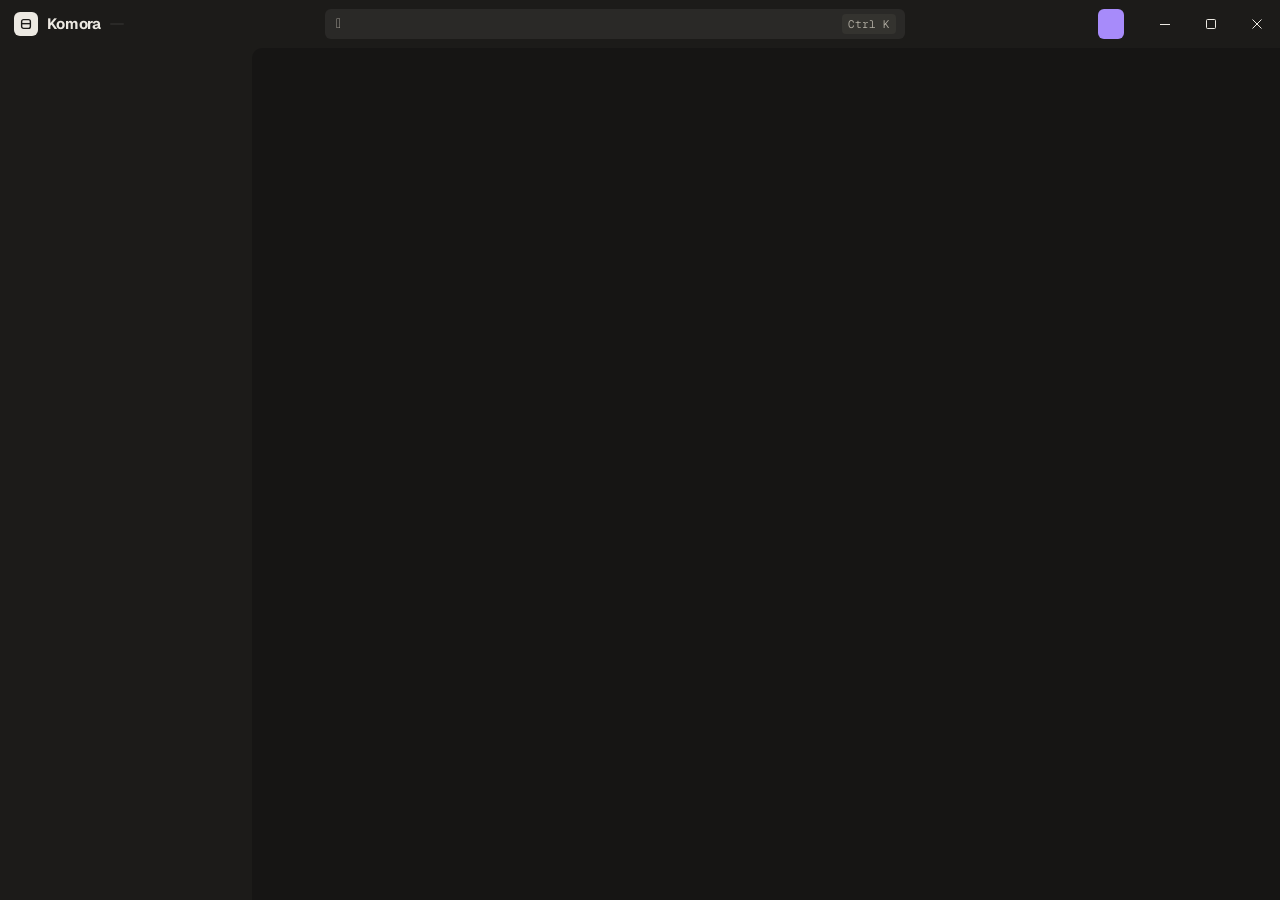
==== web/index.html @ 117b4a21 "Komora 1.0.0 Co-Authored-By: Claude Opus 5.5 <noreply@anthropic.com>" ====
<!doctype html>
<html lang="uk" data-theme="dark">
<head>
<meta charset="utf-8">
<meta name="viewport" content="width=device-width, initial-scale=1">
<title>Komora</title>
<link rel="stylesheet" href="app.css">
</head>
<body>
<div id="app">
  <header id="top">
    <button class="brand" id="home"><span class="mark"></span><b>Komora</b><span class="ver mono"></span></button>
    <div class="sbox" id="sbox">
      <label class="search"><i class="i prompt"></i><input id="q" spellcheck="false" autocomplete="off"><span class="kbd mono">Ctrl K</span></label>
      <div id="fly" class="fly" hidden></div>
    </div>
    <div class="hright">
      <button class="btn acc" id="addBtn"></button>
    </div>
    <div class="winbtns" id="winbtns"><button data-win="min" tabindex="-1"></button><button data-win="max" tabindex="-1"></button><button data-win="close" class="close" tabindex="-1"></button></div>
  </header>
  <div id="body">
    <nav id="nav"></nav>
    <main id="main"></main>
  </div>
</div>
<div id="toasts"></div>
<script src="i18n.js"></script>
<script src="app.js"></script>
</body>
</html>
---- web/app.css ----
/* Komora: warm grey surfaces with a violet accent (zinc «obsidian» as a choice), monospace technical data, semantic
   status badges (after the author's Stitch design); a light pair in the same spirit. The window is opaque. */

@font-face { font-family: "Geist"; font-weight: 100 900; font-display: block; src: url(fonts/geist-latin.woff2) format("woff2"); unicode-range: U+0000-00FF, U+0131, U+0152-0153, U+02BB-02BC, U+02C6, U+02DA, U+02DC, U+0304, U+0308, U+0329, U+2000-206F, U+20AC, U+2122, U+2191, U+2193, U+2212, U+2215, U+FEFF, U+FFFD; }
@font-face { font-family: "Geist"; font-weight: 100 900; font-display: block; src: url(fonts/geist-latin-ext.woff2) format("woff2"); unicode-range: U+0100-02BA, U+02BD-02C5, U+02C7-02CC, U+02CE-02D7, U+02DD-02FF, U+0304, U+0308, U+0329, U+1D00-1DBF, U+1E00-1E9F, U+1EF2-1EFF, U+2020, U+20A0-20AB, U+20AD-20C4, U+2113, U+2C60-2C7F, U+A720-A7FF; }
@font-face { font-family: "Geist"; font-weight: 100 900; font-display: block; src: url(fonts/geist-cyrillic.woff2) format("woff2"); unicode-range: U+0301, U+0400-045F, U+0490-0491, U+04B0-04B1, U+2116; }
@font-face { font-family: "Geist Mono"; font-weight: 100 900; font-display: block; src: url(fonts/geistmono-latin.woff2) format("woff2"); unicode-range: U+0000-00FF, U+0131, U+0152-0153, U+02BB-02BC, U+02C6, U+02DA, U+02DC, U+0304, U+0308, U+0329, U+2000-206F, U+20AC, U+2122, U+2191, U+2193, U+2212, U+2215, U+FEFF, U+FFFD; }
@font-face { font-family: "Geist Mono"; font-weight: 100 900; font-display: block; src: url(fonts/geistmono-latin-ext.woff2) format("woff2"); unicode-range: U+0100-02BA, U+02BD-02C5, U+02C7-02CC, U+02CE-02D7, U+02DD-02FF, U+0304, U+0308, U+0329, U+1D00-1DBF, U+1E00-1E9F, U+1EF2-1EFF, U+2020, U+20A0-20AB, U+20AD-20C4, U+2113, U+2C60-2C7F, U+A720-A7FF; }
@font-face { font-family: "Geist Mono"; font-weight: 100 900; font-display: block; src: url(fonts/geistmono-cyrillic.woff2) format("woff2"); unicode-range: U+0301, U+0400-045F, U+0490-0491, U+04B0-04B1, U+2116; }

:root {
  --base: #1c1b19; --layer: #161514; --card: #201f1d; --btn: #2a2927; --btn-h: #34332f; --field: #191817;
  --stroke: #34332f; --stroke2: #46443f; --div: #2a2927; --fly: #262523;
  --fg: #ece9e2; --mu: #a9a59b; --mu2: #7f7b72;
  --ok: #34d399; --ok-bg: rgb(52 211 153 / .12); --ok-line: rgb(52 211 153 / .35);
  --warn: #fbbf24; --warn-bg: rgb(251 191 36 / .1); --warn-line: rgb(251 191 36 / .35);
  --err: #ef4444; --err-bg: rgb(239 68 68 / .1); --err-line: rgb(239 68 68 / .4);
  --term: #121110; --term-line: #2a2927; --term-fg: #e6e2da; --term-mu: #7f7b72; --bar: #121110;
  --hover: rgb(236 233 226 / .05); --press: rgb(236 233 226 / .08);
  --acc: #a78bfa; --acc-text: #a78bfa; --on-acc: #1e1033; --acc-soft: rgb(167 139 250 / .14); --acc-fill: #7c3aed; --on-fill: #ffffff;
  --shadow: 0 16px 32px rgb(0 0 0 / .6);
  --sans: "Geist", "Segoe UI Variable Text", "Segoe UI", system-ui, sans-serif;
  --mono: "Geist Mono", "Cascadia Mono", Consolas, monospace;
  color-scheme: dark;
}
:root[data-theme="light"] {
  --base: #ebe7de; --layer: #f5f2eb; --card: #fbf9f4; --btn: #ebe7de; --btn-h: #e1dcd1; --field: #fffdf8;
  --stroke: #dcd6ca; --stroke2: #c8c1b3; --div: #e3ded3; --fly: #fffdf8;
  --fg: #23211d; --mu: #66625a; --mu2: #9a958b;
  --ok: #059669; --ok-bg: rgb(5 150 105 / .1); --ok-line: rgb(5 150 105 / .35);
  --warn: #b45309; --warn-bg: rgb(217 119 6 / .1); --warn-line: rgb(217 119 6 / .35);
  --err: #dc2626; --err-bg: rgb(220 38 38 / .08); --err-line: rgb(220 38 38 / .35);
  --term: #23211d; --term-line: #34332f; --term-fg: #ece9e2; --term-mu: #a9a59b; --bar: #ebe7de;
  --hover: rgb(35 33 29 / .045); --press: rgb(35 33 29 / .08);
  --acc: #7c3aed; --acc-text: #6d28d9; --on-acc: #ffffff; --acc-soft: rgb(124 58 237 / .1); --acc-fill: #7c3aed; --on-fill: #ffffff;
  --shadow: 0 12px 28px rgb(9 9 11 / .14);
  color-scheme: light;
}

* { box-sizing: border-box; }
html, body { margin: 0; height: 100%; }
body {
  background: var(--base); color: var(--fg); overflow: hidden;
  font: 13.5px/20px var(--sans);
  -webkit-font-smoothing: antialiased; user-select: none;
}
input, textarea, select, button { font: inherit; color: inherit; }
button { background: none; border: 0; padding: 0; cursor: pointer; }
a { color: inherit; text-decoration: none; }
.mono { font-family: var(--mono); }
.i { font-family: "Segoe Fluent Icons", "Segoe MDL2 Assets"; font-style: normal; font-size: 16px; line-height: 1; display: inline-block; vertical-align: -3px; }
.m { color: var(--mu); font-size: 12px; line-height: 16px; }
.grow { flex: 1; }
.hide { display: none !important; }
.okc { color: var(--ok); } .warnc { color: var(--warn); } .errc { color: var(--err); }
::-webkit-scrollbar { width: 12px; height: 12px; }
::-webkit-scrollbar-thumb { background: var(--stroke); border-radius: 8px; border: 4px solid transparent; background-clip: padding-box; }
::-webkit-scrollbar-thumb:hover { background-color: var(--mu2); }
::-webkit-scrollbar-track { background: transparent; }
:focus-visible { outline: 2px solid var(--acc); outline-offset: 1px; }

/* ---------------------------------------------------------------- frame */

#app { display: grid; grid-template-rows: 48px minmax(0, 1fr); grid-template-columns: minmax(0, 1fr); height: 100%; }
#top { display: flex; align-items: center; gap: 12px; padding: 0 12px 0 10px; position: relative; z-index: 15; border-bottom: 1px solid var(--stroke); }
.brand { display: inline-flex; align-items: center; gap: 9px; height: 32px; padding: 0 8px 0 4px; border-radius: 6px; flex: none; }
.brand:hover { background: var(--hover); }
.brand b { font-size: 15px; letter-spacing: -.01em; }
.brand .ver { font-size: 11px; color: var(--acc-text); background: var(--acc-soft); border: 1px solid var(--stroke); padding: 0 6px; border-radius: 4px; line-height: 18px; }
.mark { width: 24px; height: 24px; border-radius: 6px; background: var(--fg); color: var(--base); display: grid; place-items: center; flex: none; }
.mark svg { width: 14px; height: 14px; }
.sbox { flex: 1 1 auto; max-width: 580px; margin: 0 auto; position: relative; min-width: 200px; }
.search { display: flex; align-items: center; gap: 8px; height: 30px; padding: 0 8px 0 10px; background: var(--field); border: 1px solid var(--stroke); border-radius: 6px; cursor: text; }
.search:hover { border-color: var(--stroke2); }
.search:focus-within { border-color: var(--acc); box-shadow: 0 0 0 3px var(--acc-soft); }
.search .prompt { color: var(--mu); font-size: 14px; vertical-align: 0; }
.search .mono.prompt { font-size: 13px; }
.search:focus-within .prompt { color: var(--acc); }
.search input { flex: 1; min-width: 0; border: 0; background: transparent; outline: none; user-select: text; }
.search input::placeholder { color: var(--mu); }
.kbd { font: 11px var(--mono); color: var(--mu); white-space: nowrap; border: 1px solid var(--stroke); border-radius: 4px; padding: 0 5px; line-height: 18px; background: var(--card); }
.hright { display: flex; gap: 8px; align-items: center; flex: none; }
.pill2 { display: inline-flex; align-items: center; gap: 7px; height: 28px; padding: 0 10px; border-radius: 6px; border: 1px solid var(--stroke); background: var(--card); font-size: 12px; font-weight: 600; white-space: nowrap; }
.pill2:hover { border-color: var(--stroke2); }
.pill2 .mono { font-weight: 400; color: var(--mu); font-size: 11px; }
.dot { display: inline-block; width: 8px; height: 8px; border-radius: 50%; background: var(--mu2); flex: none; }
.dot.ok { background: var(--ok); } .dot.warn { background: var(--warn); } .dot.err { background: var(--err); } .dot.acc { background: var(--acc); }
#body { display: flex; min-height: 0; }
nav#nav { flex: 0 0 252px; padding: 10px 8px 10px; display: flex; flex-direction: column; gap: 1px; overflow-y: auto; min-height: 0; border-right: 1px solid var(--stroke); }
main#main { flex: 1; min-width: 0; overflow-y: auto; background: var(--layer); padding: 16px 20px 28px; position: relative; }
.page { max-width: 1220px; }
.page.narrow { max-width: 1040px; }
.page.wide { max-width: none; }

/* status line */
#status { display: flex; align-items: stretch; font: 11.5px var(--mono); border-top: 1px solid var(--stroke); background: var(--bar); color: var(--mu); overflow: hidden; white-space: nowrap; }
#status span { padding: 0 12px; display: flex; align-items: center; gap: 6px; border-right: 1px solid var(--stroke); }
#status .i { font-size: 12px; vertical-align: 0; }
#status .dot { width: 7px; height: 7px; }
#status .sp { flex: 1; border: 0; padding: 0; }
#status .rt { border-right: 0; border-left: 1px solid var(--stroke); max-width: 360px; overflow: hidden; text-overflow: ellipsis; }
#status .ok { color: var(--ok); } #status .warn { color: var(--warn); } #status .err { color: var(--err); }
#status .click { cursor: pointer; } #status .click:hover { color: var(--fg); }

/* ---------------------------------------------------------------- navigation */

.ws { margin: 0 2px 6px; padding: 8px 10px 9px; border: 1px solid var(--stroke); border-radius: 6px; background: var(--card); cursor: pointer; }
.ws:hover { border-color: var(--stroke2); }
.ws .wh { display: flex; justify-content: space-between; font: 600 10.5px var(--mono); letter-spacing: .04em; color: var(--mu); }
.ws .wh .ok { color: var(--ok); } .ws .wh .err { color: var(--err); }
.ws .wl { display: flex; align-items: center; gap: 7px; margin-top: 5px; font-size: 12px; color: var(--fg); overflow: hidden; }
.ws .wl span { overflow: hidden; text-overflow: ellipsis; white-space: nowrap; }
.ws .wl .i { font-size: 14px; color: var(--mu); }
.nh { display: flex; align-items: center; gap: 6px; padding: 14px 8px 5px 10px; font: 600 10.5px var(--mono); letter-spacing: .05em; color: var(--mu); cursor: pointer; border-radius: 4px; }
.nh:hover { color: var(--fg); }
.nh.static { cursor: default; } .nh.static:hover { color: var(--mu); }
.nh .t { flex: 1; }
.nh .chev { font-size: 9px; transition: transform .15s; }
.nh.fold .chev { transform: rotate(-90deg); }
.nh button { width: 20px; height: 20px; border-radius: 4px; color: var(--mu); display: grid; place-items: center; }
.nh button .i { font-size: 12px; vertical-align: 0; }
.nh button:hover { background: var(--hover); color: var(--fg); }
.n { position: relative; display: flex; align-items: center; gap: 11px; min-height: 32px; padding: 0 10px; border-radius: 6px; color: var(--fg); cursor: pointer; }
.n:hover { background: var(--hover); }
.n:active { background: var(--press); }
.n.on { background: var(--btn); font-weight: 600; }
.n.on::before { content: ""; position: absolute; left: -8px; top: 7px; width: 3px; height: 18px; border-radius: 0 2px 2px 0; background: var(--acc); }
.n .i { color: var(--mu); font-size: 15px; }
.n.on .i { color: var(--acc-text); }
.n .nm { flex: 1; overflow: hidden; text-overflow: ellipsis; white-space: nowrap; }
.n .cnt { font-size: 11px; color: var(--mu); font-weight: 400; }
.n .cnt .i { font-size: 12px; }
.n .badge { font-size: 11px; font-weight: 600; min-width: 20px; height: 18px; padding: 0 6px; border-radius: 4px; background: var(--acc-soft); color: var(--acc-text); border: 1px solid var(--stroke); display: grid; place-items: center; }
.n .badge.warn { background: var(--warn-bg); color: var(--warn); border-color: var(--warn-line); }
.n .dot { width: 9px; height: 9px; border-radius: 3px; margin: 0 3px; }
.n.drop { outline: 2px solid var(--acc); outline-offset: -2px; }
.tags { display: flex; flex-wrap: wrap; gap: 4px; padding: 2px 6px 4px; }
.navfoot { margin-top: auto; padding-top: 12px; display: flex; flex-direction: column; gap: 4px; }
.verify { display: flex; align-items: center; gap: 8px; padding: 7px 10px; border: 1px solid var(--stroke); border-radius: 6px; background: var(--card); font-size: 11.5px; cursor: pointer; }
.verify .i { font-size: 14px; color: var(--ok); vertical-align: 0; }
.verify .mono { flex: 1; overflow: hidden; text-overflow: ellipsis; white-space: nowrap; }
.verify:hover { border-color: var(--stroke2); }
.support { width: 100%; }
.support .i { color: var(--err); }

/* ---------------------------------------------------------------- controls */

.btn { display: inline-flex; align-items: center; justify-content: center; gap: 7px; height: 30px; padding: 0 12px; border-radius: 6px; background: var(--btn); border: 1px solid var(--stroke); color: var(--fg); white-space: nowrap; font-weight: 500; transition: background .08s, border-color .08s; }
.btn:hover { background: var(--btn-h); border-color: var(--stroke2); }
.btn:active { background: var(--btn); color: var(--mu); }
.btn:disabled { opacity: .5; cursor: default; }
.btn.acc { background: var(--acc); color: var(--on-acc); border-color: transparent; font-weight: 600; }
.btn.acc:hover { filter: brightness(1.06); }
.btn.acc:active { filter: brightness(.94); color: var(--on-acc); }
.btn.sm { height: 26px; padding: 0 9px; font-size: 12.5px; }
.btn.ico { width: 30px; padding: 0; }
.btn.sm.ico { width: 26px; }
.btn.ghost { background: transparent; border-color: transparent; }
.btn.ghost:hover { background: var(--hover); }
.btn.danger { color: var(--err); }
.btn .i { font-size: 14px; vertical-align: 0; }
.split { display: inline-flex; border-radius: 4px; overflow: hidden; flex: none; }
.split .btn { border-radius: 0; }
.split .btn + .btn { border-left: 1px solid rgb(0 0 0 / .22); }
:root[data-theme="light"] .split .btn.acc + .btn.acc { border-left-color: rgb(255 255 255 / .35); }
.split .btn.ico .i { font-size: 10px; }
#checkBtn .lbl { min-width: 0; }
#checkBtn .prog { width: 64px; height: 3px; border-radius: 2px; background: var(--div); overflow: hidden; }
#checkBtn .prog i { display: block; height: 100%; background: var(--acc); }
#checkBtn .ago { font-size: 11px; color: var(--mu); }
.spin { animation: spin 1s linear infinite; }
@keyframes spin { to { transform: rotate(360deg); } }

.inp { height: 30px; border-radius: 6px; border: 1px solid var(--stroke); background: var(--field); padding: 0 10px; outline: none; min-width: 0; width: 100%; user-select: text; }
.inp:hover { border-color: var(--stroke2); }
.inp:focus { border-color: var(--acc); box-shadow: 0 0 0 3px var(--acc-soft); }
select.inp { padding: 0 6px; cursor: pointer; }
textarea.inp { height: 200px; padding: 8px 10px; resize: vertical; line-height: 1.5; }
.inp.mono { font-size: 12.5px; }
.row { display: flex; gap: 8px; align-items: center; }
.row.wrap { flex-wrap: wrap; }

.sw { width: 40px; height: 20px; border-radius: 10px; position: relative; display: inline-block; flex: none; border: 1px solid var(--mu); cursor: pointer; transition: background .12s; }
.sw::after { content: ""; position: absolute; left: 3px; top: 3px; width: 12px; height: 12px; border-radius: 50%; background: var(--mu); transition: transform .12s, background .12s; }
.sw:hover::after { transform: scale(1.15); }
.sw.on { background: var(--ok); border-color: var(--ok); }
.sw.on::after { transform: translateX(20px); background: #fff; }
.sw.on:hover::after { transform: translateX(20px) scale(1.15); }
.sw.busy { opacity: .5; pointer-events: none; }

.chip { display: inline-flex; align-items: center; gap: 6px; height: 22px; padding: 0 8px; border-radius: 4px; background: var(--card); border: 1px solid var(--stroke); color: var(--mu); font: 11.5px var(--mono); cursor: pointer; white-space: nowrap; border: 1px solid transparent; }
.chip:hover { color: var(--fg); }
.chip.on { background: var(--acc-soft); color: var(--acc-text); border-color: var(--acc); font-weight: 600; }
.chip.line { background: transparent; border-color: var(--stroke2); color: var(--fg); }
.chip.kit { background: var(--acc); color: var(--on-acc); }
.chip .dot { width: 8px; height: 8px; border-radius: 2px; }
.chip .x { opacity: .6; font-size: 8px; }
.pill { display: inline-flex; align-items: center; gap: 4px; font: 11px/18px var(--mono); padding: 0 7px; border-radius: 4px; border: 1px solid var(--stroke); background: var(--btn); color: var(--mu); white-space: nowrap; font-weight: 400; }
.pill.mono { font-size: 11px; border-radius: 4px; padding: 0 6px; background: transparent; border: 1px solid var(--stroke2); }
.pill.warn { background: var(--warn-bg); color: var(--warn); border: 1px solid var(--warn-line); }
.pill.acc { background: var(--acc-soft); color: var(--acc-text); }
.pill.ok { background: var(--ok-bg); border-color: var(--ok-line); }
.pill.ok { color: var(--ok); }
.filters { display: flex; gap: 4px; flex-wrap: wrap; }
.fchip { height: 28px; padding: 0 10px; border-radius: 6px; border: 1px solid var(--stroke); background: var(--card); font-size: 13px; }
.fchip:hover { background: var(--btn-h); }
.fchip.on { background: var(--acc-soft); color: var(--acc-text); border-color: var(--acc); font-weight: 600; }
.fchip .mono { font-size: 11.5px; opacity: .75; margin-left: 4px; }
.alink { color: var(--acc-text); font-weight: 600; cursor: pointer; }
.alink:hover { text-decoration: underline; }

/* ---------------------------------------------------------------- page parts */

.phead { display: flex; align-items: flex-end; gap: 16px; flex-wrap: wrap; margin-bottom: 16px; }
.phead .grow { min-width: 0; }
h1 { margin: 0; font: 600 26px/34px var(--sans); letter-spacing: -.015em; overflow: hidden; text-overflow: ellipsis; }
.sub { color: var(--mu); }
.crumb { font-size: 12px; color: var(--mu); margin-bottom: 14px; }
.crumb a { cursor: pointer; } .crumb a:hover { color: var(--fg); }
.crumb .sep { font-family: var(--mono); margin: 0 4px; }
.crumb b { color: var(--fg); font-weight: 400; }
.card { background: var(--card); border: 1px solid var(--stroke); border-radius: 8px; padding: 14px 16px; min-width: 0; position: relative; }
.card.pad0 { padding: 0; overflow: hidden; }
.card h2 { margin: 0; font-size: 14.5px; line-height: 20px; font-weight: 600; display: flex; align-items: baseline; gap: 8px; }
.card h2 .mono { margin-left: auto; font-size: 12px; font-weight: 400; color: var(--mu); }
.card h2.big { font-size: 18px; line-height: 26px; }
.card.click { cursor: pointer; }
.card.click:hover { border-color: var(--stroke2); }
.grid4 { display: grid; grid-template-columns: repeat(4, minmax(0, 1fr)); gap: 8px; }
.grid2 { display: grid; grid-template-columns: repeat(2, minmax(0, 1fr)); gap: 8px; align-items: start; }
.s2 { grid-column: span 2; } .s4 { grid-column: 1 / -1; } .r2 { grid-row: span 2; }
.sect { font: 600 10.5px var(--mono); letter-spacing: .05em; text-transform: uppercase; color: var(--mu); margin: 20px 2px 6px; }
.sect:first-child { margin-top: 0; }

/* InfoBar */
.info { display: flex; align-items: center; gap: 12px; padding: 8px 12px 8px 16px; min-height: 48px; border-radius: 8px; border: 1px solid var(--stroke); background: var(--card); margin-bottom: 12px; }
.info .sign { font-family: var(--mono); font-weight: 600; width: 14px; text-align: center; }
.info .grow { min-width: 0; overflow-wrap: anywhere; }
.info .grow .m { font-size: 13px; }
.info.warn { background: var(--warn-bg); border-color: var(--warn-line); border-left: 3px solid var(--warn); } .info.warn .sign { color: var(--warn); }
.info.err { background: var(--err-bg); border-color: var(--err-line); } .info.err .sign { color: var(--err); }
.info.ok .sign { color: var(--ok); }

/* KPI */
.kpi .k { display: flex; justify-content: space-between; font-size: 12px; color: var(--mu); }
.kpi .val { font: 600 26px/32px var(--mono); margin-top: 6px; white-space: nowrap; overflow: hidden; text-overflow: ellipsis; }
.kpi .note { font-size: 12px; color: var(--mu); white-space: nowrap; overflow: hidden; text-overflow: ellipsis; }
.num { font: 600 22px/30px var(--mono); }

/* terminal card */
.term { background: var(--term); border: 1px solid var(--stroke); border-radius: 8px; overflow: hidden; color: var(--term-fg); }
.term .th { display: flex; justify-content: space-between; padding: 8px 14px; border-bottom: 1px solid var(--term-line); font: 11.5px var(--mono); color: var(--term-mu); }
.term .tb { padding: 10px 14px 12px; font: 12.5px/1.7 var(--mono); overflow-wrap: anywhere; user-select: text; }
.term .tb .ok { color: var(--ok); } .term .tb .warn { color: var(--warn); } .term .tb .cmd { color: var(--acc); } .term .tb .mu { color: var(--term-mu); }
.term .tb .kv { display: grid; grid-template-columns: 64px minmax(0, 1fr); }

/* lists of apps */
.list { display: flex; flex-direction: column; }
.gt { display: flex; align-items: center; gap: 8px; font-size: 12px; color: var(--mu); padding: 14px 4px 6px; }
.gt .dot { width: 8px; height: 8px; border-radius: 2px; }
.gt:first-child { padding-top: 0; }
.r { position: relative; display: flex; align-items: center; gap: 14px; min-height: 52px; padding: 7px 14px; background: var(--card); border: 1px solid var(--stroke); border-width: 0 1px 1px; cursor: pointer; transition: background .08s; }
.list .r:first-child, .list .gt + .r { border-top-width: 1px; border-radius: 8px 8px 0 0; }
.list .r:last-child { border-radius: 0 0 8px 8px; }
.r:hover { background: var(--base); }
.r.on { box-shadow: inset 3px 0 0 var(--acc); }
.r.multi { background: var(--acc-soft); border-color: var(--acc); }
.r.flash { animation: flash 1.6s ease-out; }
@keyframes flash { 0%, 30% { background: var(--acc-soft); border-color: var(--acc); } }
.r .tx { min-width: 0; flex: 1; }
.r .nm { display: flex; align-items: center; gap: 8px; font-weight: 600; min-width: 0; }
.r .nm > span:first-child { overflow: hidden; text-overflow: ellipsis; white-space: nowrap; }
.r .ds { font-size: 12px; color: var(--mu); white-space: nowrap; overflow: hidden; text-overflow: ellipsis; }
.r .meta { font: 12px var(--mono); color: var(--mu); white-space: nowrap; text-align: right; }
.r .meta .up { color: var(--fg); }
.r .meta .ok { color: var(--ok); }
.r .meta .er { color: var(--err); font-family: inherit; }
.r .bar { position: absolute; left: 66px; right: 14px; bottom: 5px; height: 2px; border-radius: 2px; background: var(--div); overflow: hidden; }
.r .bar i { display: block; height: 100%; background: var(--acc); }
.bar.ind i, .prog.ind i { width: 30% !important; animation: ind 1.1s ease-in-out infinite; }
@keyframes ind { from { transform: translateX(-100%); } to { transform: translateX(340%); } }
.r .act { flex: none; }
.r .pinm { color: var(--mu); font-size: 12px; }
.bulk { position: sticky; bottom: -32px; margin: 12px -32px -32px; padding: 10px 32px; display: flex; gap: 8px; align-items: center; background: var(--layer); border-top: 1px solid var(--stroke); flex-wrap: wrap; z-index: 2; }
.lbar { display: flex; gap: 8px; align-items: center; margin-bottom: 12px; flex-wrap: wrap; }
.more { margin: 12px auto 0; display: flex; }

/* icons of apps */
.ic { width: 38px; height: 38px; border-radius: 8px; border: 1px solid var(--stroke); flex: none; display: grid; place-items: center; overflow: hidden; background: var(--tb, var(--btn)); color: var(--tf, var(--fg)); font-weight: 600; font-size: 16px; }
.ic img { width: 100%; height: 100%; object-fit: contain; }
.ic.pic { background: var(--btn); }
.ic.pic img { width: 76%; height: 76%; }
.ic.round { border-radius: 50%; }
.ic.round img { width: 100%; height: 100%; object-fit: cover; }
.ic.lg { width: 72px; height: 72px; border-radius: 16px; font-size: 30px; }
.ic.sm { width: 28px; height: 28px; border-radius: 6px; font-size: 12px; }
.ic.thumb { width: 160px; height: 160px; border-radius: 8px; background: var(--card); border: 1px solid var(--stroke); }
.ic.thumb img { width: 100%; height: 100%; object-fit: contain; }

/* app page */
.ahead { display: flex; gap: 20px; align-items: flex-start; flex-wrap: wrap; }
.ahead .tx { flex: 1 1 360px; min-width: 0; }
.ahead .src { font: 12px var(--mono); color: var(--mu); margin-top: 2px; overflow-wrap: anywhere; }
.ahead .src a { color: var(--acc-text); cursor: pointer; }
.ahead .src a:hover { text-decoration: underline; }
.ahead .desc { margin-top: 6px; max-width: 680px; overflow-wrap: anywhere; }
.ahead .acts { display: flex; gap: 8px; align-items: center; flex-wrap: wrap; }
.ahead .prog { height: 3px; border-radius: 2px; background: var(--div); overflow: hidden; margin-top: 8px; width: 100%; }
.ahead .prog i { display: block; height: 100%; background: var(--acc); }
.gchips { display: flex; gap: 6px; margin-top: 10px; flex-wrap: wrap; align-items: center; }
.tagin { border: 0; background: transparent; outline: none; width: 80px; font-size: 12px; height: 24px; user-select: text; color: var(--fg); }
.tagin::placeholder { color: var(--mu); }
.facts { display: grid; grid-template-columns: repeat(5, minmax(0, 1fr)); gap: 8px; margin-top: 18px; }
.fact { background: var(--card); border: 1px solid var(--stroke); border-radius: 8px; padding: 12px 14px; min-width: 0; }
.fact.click { cursor: pointer; } .fact.click:hover { background: var(--btn); }
.fact .k { font-size: 12px; color: var(--mu); }
.fact .v { font: 600 18px/26px var(--mono); margin-top: 2px; white-space: nowrap; overflow: hidden; text-overflow: ellipsis; }
.fact .h { font-size: 12px; color: var(--mu); white-space: nowrap; overflow: hidden; text-overflow: ellipsis; }
.fact .h.ok { color: var(--ok); } .fact .h.acc { color: var(--acc-text); }
.tabs { display: flex; gap: 4px; margin-top: 20px; border-bottom: 1px solid var(--stroke); flex-wrap: wrap; }
.tabs button { position: relative; padding: 8px 12px 10px; color: var(--mu); }
.tabs button:hover { color: var(--fg); }
.tabs button.on { color: var(--fg); font-weight: 600; }
.tabs button.on::after { content: ""; position: absolute; left: 8px; right: 8px; bottom: -1px; height: 2px; border-radius: 2px; background: var(--acc); }
.split2 { display: flex; gap: 20px; margin-top: 16px; flex-wrap: wrap; align-items: flex-start; }
.split2 > .main { flex: 3 1 460px; min-width: 0; }
.split2 > aside { flex: 1 1 260px; min-width: 0; display: flex; flex-direction: column; gap: 8px; }
.opt { display: flex; justify-content: space-between; align-items: center; gap: 10px; padding: 7px 0; border-bottom: 1px solid var(--div); }
.opt:last-child { border-bottom: 0; }
.opt .mono { font-size: 12px; color: var(--mu); max-width: 170px; overflow: hidden; text-overflow: ellipsis; white-space: nowrap; }
.banner { height: 220px; border-radius: 8px; overflow: hidden; background: var(--card); border: 1px solid var(--stroke); margin-bottom: 18px; cursor: zoom-in; position: relative; }
.banner img { width: 100%; height: 100%; object-fit: cover; display: block; }
.banner .play { position: absolute; left: 50%; top: 50%; transform: translate(-50%, -50%); width: 58px; height: 58px; border-radius: 50%; background: rgb(0 0 0 / .55); color: #fff; display: grid; place-items: center; font-family: "Segoe Fluent Icons", "Segoe MDL2 Assets"; font-size: 22px; }
.shots { display: flex; gap: 8px; overflow-x: auto; padding-bottom: 4px; margin-bottom: 14px; }
.shots img { height: 120px; border-radius: 6px; flex: none; cursor: zoom-in; background: var(--btn); border: 1px solid var(--stroke); }
.form { display: grid; grid-template-columns: 200px minmax(0, 1fr); gap: 12px 16px; align-items: center; }
.seg { display: inline-flex; background: var(--btn); border-radius: 4px; padding: 2px; gap: 2px; flex-wrap: wrap; }
.seg button { height: 28px; padding: 0 12px; border-radius: 3px; color: var(--mu); font-size: 13px; }
.seg button:hover { color: var(--fg); }
.seg button.on { background: var(--card); color: var(--fg); box-shadow: 0 0 0 1px var(--stroke2); font-weight: 600; }

/* README and release notes */
.md { user-select: text; line-height: 1.6; overflow-wrap: anywhere; }
.md h1, .md h2, .md h3, .md h4 { line-height: 1.3; margin: 1.1em 0 .45em; font-weight: 600; font-family: inherit; }
.md h1 { font-size: 22px; } .md h2 { font-size: 18px; } .md h3 { font-size: 15px; } .md h4 { font-size: 14px; }
.md > :first-child { margin-top: 0; }
.md a { color: var(--acc-text); } .md a:hover { text-decoration: underline; }
.md img { max-width: 100%; height: auto; border-radius: 6px; cursor: zoom-in; }
.md pre { background: var(--term); color: var(--term-fg); padding: 10px 12px; border-radius: 6px; overflow-x: auto; font-size: 12.5px; }
.md code { font-family: var(--mono); font-size: 12.5px; background: var(--btn); padding: 1px 5px; border-radius: 4px; }
.md pre code { background: none; padding: 0; color: inherit; }
.md table { border-collapse: collapse; display: block; overflow-x: auto; }
.md td, .md th { border: 1px solid var(--stroke); padding: 5px 9px; }
.md blockquote { margin: 0; padding-left: 12px; border-left: 3px solid var(--stroke2); color: var(--mu); }
.md hr { border: 0; border-top: 1px solid var(--stroke); }
.md details summary { cursor: pointer; }
.md .anchor, .md .octicon { display: none; }
.md ul, .md ol { padding-left: 22px; }
.rel { border-top: 1px solid var(--div); padding: 14px 0; }
.rel:first-child { border-top: 0; padding-top: 0; }
.rel .rh { display: flex; align-items: baseline; gap: 8px; flex-wrap: wrap; }
.rel .tag { font-weight: 600; font-size: 15px; }
.rel .md { margin-top: 6px; max-height: 220px; overflow: hidden; -webkit-mask-image: linear-gradient(#000 75%, transparent); cursor: pointer; }
.rel .md.open { max-height: none; -webkit-mask-image: none; cursor: auto; }
.assets { display: flex; flex-direction: column; gap: 2px; margin-top: 8px; }
.asset { display: flex; align-items: center; gap: 10px; padding: 6px 10px; border-radius: 4px; background: var(--layer); border: 1px solid var(--div); font-size: 13px; }
.asset .nm { flex: 1; min-width: 0; overflow: hidden; text-overflow: ellipsis; white-space: nowrap; }
.asset.best { border-color: var(--acc); }
.asset .m { white-space: nowrap; }

/* empty states */
.empty { max-width: 560px; margin: 48px auto; text-align: center; }
.empty .big { font: 600 22px/30px var(--sans); margin: 14px 0 6px; }
.empty .ex { display: flex; gap: 8px; justify-content: center; flex-wrap: wrap; margin-top: 16px; align-items: center; }
.empty .mark { width: 56px; height: 56px; border-radius: 14px; margin: 0 auto; }
.empty .mark svg { width: 30px; height: 30px; }
.empty .mark .i { font-size: 24px; }
.nothing { color: var(--mu); padding: 24px 12px; text-align: center; }

/* settings */
.setcol { display: flex; flex-direction: column; gap: 4px; }
.srow { display: flex; align-items: center; gap: 14px; min-height: 58px; padding: 10px 16px; background: var(--card); border: 1px solid var(--stroke); border-radius: 8px; }
.srow.col { flex-direction: column; align-items: stretch; gap: 8px; }
.srow .tx { flex: 1; min-width: 0; }
.srow .d { font-size: 12px; line-height: 16px; color: var(--mu); }
.srow select.inp { width: auto; min-width: 160px; }
.swatches { display: flex; gap: 8px; }
.swatches button { width: 24px; height: 24px; border-radius: 50%; }
.swatches button.on, .swatches .own.on { outline: 2px solid var(--fg); outline-offset: 2px; }
.swatches button, .swatches .own { box-shadow: inset 0 0 0 1px var(--stroke2); }
.swatches .own { width: 24px; height: 24px; border-radius: 50%; position: relative; cursor: pointer; overflow: hidden; }
.swatches .own input { position: absolute; inset: 0; opacity: 0; cursor: pointer; }
.path { flex: 1; min-width: 0; height: 32px; line-height: 30px; padding: 0 10px; font: 12.5px/30px var(--mono); background: var(--field); border: 1px solid var(--stroke); border-radius: 4px; white-space: nowrap; overflow: hidden; text-overflow: ellipsis; user-select: text; }
.path.none { color: var(--mu); }
.radio { display: flex; gap: 10px; align-items: flex-start; cursor: pointer; padding: 4px 0; }
.radio .o { width: 18px; height: 18px; border-radius: 50%; border: 1px solid var(--mu); flex: none; margin-top: 1px; display: grid; place-items: center; }
.radio.on .o { background: var(--acc); border-color: var(--acc); }
.radio.on .o::after { content: ""; width: 8px; height: 8px; border-radius: 50%; background: var(--on-acc); }
.radio:hover .o { border-color: var(--fg); }
.check { display: flex; align-items: center; gap: 10px; padding: 6px 4px; border-radius: 4px; cursor: pointer; }
.check:hover { background: var(--hover); }
.check input { width: 16px; height: 16px; accent-color: var(--acc); margin: 0; }
.qrow { display: flex; align-items: center; gap: 12px; padding: 9px 18px; border-bottom: 1px solid var(--div); }
.qrow .sign { font-family: var(--mono); font-weight: 600; width: 14px; text-align: center; }

/* tweaks */
.tw { display: flex; align-items: center; gap: 16px; min-height: 64px; padding: 12px 16px; background: var(--card); border: 1px solid var(--stroke); border-radius: 8px; margin-bottom: 8px; }
.tw > .i { font-size: 20px; }
.tw .tx { flex: 1; min-width: 0; }
.tw .nm { display: flex; gap: 8px; align-items: center; flex-wrap: wrap; }
.tw .d { font-size: 12px; color: var(--mu); }
.tw .st { font-size: 12px; color: var(--mu); white-space: nowrap; }

/* ---------------------------------------------------------------- search flyout */

.fly { position: absolute; left: 0; right: 0; top: 38px; background: var(--fly); border: 1px solid var(--stroke2); border-radius: 8px; box-shadow: var(--shadow); overflow: hidden; z-index: 30; }
.fly .recent { display: flex; gap: 6px; align-items: center; padding: 10px 14px; border-bottom: 1px solid var(--div); flex-wrap: wrap; }
.fly .res { padding: 6px; max-height: min(520px, calc(100vh - 160px)); overflow-y: auto; }
.fly .grp { display: flex; align-items: center; gap: 8px; padding: 10px 10px 4px; font-size: 12px; font-weight: 600; color: var(--mu); }
.fly .grp .mono { font-weight: 400; }
.fly .it { position: relative; display: flex; align-items: center; gap: 12px; padding: 8px 10px; border-radius: 4px; cursor: pointer; }
.fly .it.on { background: var(--hover); box-shadow: inset 3px 0 0 var(--acc); }
.fly .it .tx { flex: 1; min-width: 0; }
.fly .it .tx > div { white-space: nowrap; overflow: hidden; text-overflow: ellipsis; }
.fly .it .ic { width: 32px; height: 32px; font-size: 14px; }
.fly .chips { display: flex; gap: 6px; padding: 4px 10px 8px; flex-wrap: wrap; }
.fly .foot { display: flex; align-items: center; gap: 16px; padding: 10px 14px; border-top: 1px solid var(--div); background: var(--layer); flex-wrap: wrap; }
.fly .foot .mono { font-size: 11px; color: var(--mu); }

/* ---------------------------------------------------------------- overlays */

.veil { position: fixed; inset: 0; background: rgb(0 0 0 / .4); z-index: 40; display: flex; justify-content: center; align-items: flex-start; padding-top: 80px; }
:root[data-theme="light"] .veil { background: rgb(40 34 20 / .22); }
.dlg { width: min(460px, calc(100vw - 40px)); background: var(--layer); border: 1px solid var(--stroke2); border-radius: 8px; box-shadow: var(--shadow); overflow: hidden; }
.dlg .body { padding: 22px 24px 20px; }
.dlg .ttl { font: 600 20px/28px var(--sans); }
.dlg .txt { margin: 8px 0 14px; overflow-wrap: anywhere; }
.dlg .btns { display: flex; justify-content: flex-end; gap: 8px; padding: 16px 24px; background: var(--card); border-top: 1px solid var(--stroke); }
.dlg .btns .btn { min-width: 110px; }
.colors { display: flex; gap: 8px; margin-top: 12px; }
.colors button { width: 24px; height: 24px; border-radius: 6px; }
.colors button.on { outline: 2px solid var(--fg); outline-offset: 2px; }
.pal { width: min(620px, calc(100vw - 40px)); background: var(--fly); border: 1px solid var(--stroke2); border-radius: 8px; box-shadow: var(--shadow); overflow: hidden; }
.pal .pin { display: flex; align-items: center; gap: 10px; padding: 0 14px; height: 50px; border-bottom: 1px solid var(--div); }
.pal .pin input { flex: 1; border: 0; outline: none; background: transparent; font-size: 15px; user-select: text; }
.pal .res { padding: 6px; max-height: 50vh; overflow-y: auto; }
.pal .it { display: flex; align-items: center; gap: 11px; min-height: 40px; padding: 0 10px; border-radius: 4px; cursor: pointer; }
.pal .it.on { background: var(--hover); box-shadow: inset 3px 0 0 var(--acc); }
.pal .foot { display: flex; gap: 14px; padding: 8px 14px; border-top: 1px solid var(--div); font-size: 11px; color: var(--mu); }

.menu { position: fixed; z-index: 45; min-width: 220px; max-width: 320px; background: var(--fly); border: 1px solid var(--stroke2); border-radius: 8px; box-shadow: var(--shadow); padding: 4px; }
.menu button { display: flex; align-items: center; gap: 12px; width: 100%; min-height: 34px; padding: 0 12px; border-radius: 4px; text-align: left; }
.menu button:hover { background: var(--hover); }
.menu button.danger { color: var(--err); }
.menu button .ck { margin-left: auto; font-size: 12px; }
.menu .mh { font-size: 11px; color: var(--mu); padding: 8px 12px 2px; font-family: var(--mono); }
.menu hr { border: 0; border-top: 1px solid var(--div); margin: 4px 2px; }

.lightbox { position: fixed; inset: 0; z-index: 50; background: rgb(10 10 9 / .92); display: flex; align-items: center; justify-content: center; }
.lightbox img { max-width: calc(100vw - 140px); max-height: calc(100vh - 100px); border-radius: 6px; box-shadow: var(--shadow); user-select: none; }
.lightbox .nav { position: absolute; top: 50%; transform: translateY(-50%); width: 44px; height: 64px; border-radius: 6px; color: #eee; font-size: 20px; display: grid; place-items: center; background: rgb(255 255 255 / .06); }
.lightbox .nav:hover { background: rgb(255 255 255 / .14); }
.lightbox .prev { left: 20px; } .lightbox .next { right: 20px; }
.lightbox .cnt { position: absolute; bottom: 18px; left: 0; right: 0; text-align: center; color: #bbb; font: 12px var(--mono); }
.lightbox .close { position: absolute; top: 16px; right: 16px; width: 40px; height: 40px; border-radius: 6px; color: #eee; display: grid; place-items: center; }
.lightbox .close:hover { background: rgb(255 255 255 / .14); }

.drop { position: fixed; inset: 0; z-index: 55; display: grid; place-items: center; background: rgb(0 0 0 / .35); pointer-events: none; }
.drop div { padding: 28px 40px; border: 2px dashed var(--acc); border-radius: 12px; background: var(--layer); font-weight: 600; font-size: 16px; }

#toasts { position: fixed; right: 16px; bottom: 40px; display: flex; flex-direction: column; gap: 8px; z-index: 60; align-items: flex-end; }
.toast { display: flex; align-items: center; gap: 10px; background: var(--fly); color: var(--fg); padding: 10px 14px; border-radius: 6px; border: 1px solid var(--stroke2); box-shadow: var(--shadow); max-width: 440px; animation: tin .18s ease-out; }
.toast::before { content: "✓"; font-family: var(--mono); color: var(--ok); font-weight: 600; }
.toast.err { background: var(--err-bg); border-color: var(--err-line); }
.toast.err::before { content: "!"; color: var(--err); }
@keyframes tin { from { transform: translateY(8px); opacity: 0; } }

.ghost { position: fixed; z-index: 50; pointer-events: none; display: flex; align-items: center; gap: 8px; padding: 6px 10px; border-radius: 6px; background: var(--fly); border: 1px solid var(--stroke2); box-shadow: var(--shadow); font-weight: 600; }

@media (max-width: 1180px) {
  .grid4 { grid-template-columns: repeat(2, minmax(0, 1fr)); }
  .facts { grid-template-columns: repeat(3, minmax(0, 1fr)); }
  #addBtn .lbl2 { display: none; }
}
@media (max-width: 980px) {
  nav#nav { flex-basis: 200px; }
  main#main { padding: 20px 20px 28px; }
  .grid2 { grid-template-columns: 1fr; }
  .grid2 .s2 { grid-column: auto; }
  .form { grid-template-columns: 1fr; gap: 6px; }
  #checkBtn .lbl, .kbd { display: none; }
}

/* ---------------------------------------------------------------- folded instructions */

.howto { margin-top: 8px; font-size: 12.5px; color: var(--mu); }
.howto summary { cursor: pointer; list-style: none; display: inline-flex; align-items: center; gap: 6px; color: var(--acc-text); padding: 2px 0; }
.howto summary::-webkit-details-marker { display: none; }
.howto summary:hover { text-decoration: underline; }
.howto summary .i { font-size: 14px; vertical-align: 0; }
.howto[open] { background: var(--layer); border: 1px solid var(--stroke); border-radius: 6px; padding: 6px 12px 10px; }
.howto ol { margin: 6px 0 8px; padding-left: 20px; color: var(--fg); line-height: 19px; }
.howto li { margin: 3px 0; user-select: text; }
.howtos { display: grid; grid-template-columns: 1fr 1fr; gap: 0 20px; align-items: start; padding-top: 6px; }
.howtos .howto { margin-top: 0; }
@media (max-width: 900px) { .howtos { grid-template-columns: 1fr; } }

/* ---------------------------------------------------------------- Obsidian components */

.bdg { display: inline-flex; align-items: center; gap: 4px; height: 20px; padding: 0 7px; border-radius: 4px; font: 600 11px var(--mono); white-space: nowrap; border: 1px solid var(--stroke); background: var(--card); color: var(--mu); }
.bdg .i { font-size: 11px; vertical-align: 0; }
.bdg.ok { background: var(--ok-bg); border-color: var(--ok-line); color: var(--ok); }
.bdg.warn { background: var(--warn-bg); border-color: var(--warn-line); color: var(--warn); }
.bdg.err { background: var(--err-bg); border-color: var(--err-line); color: var(--err); }
.bdg.acc { background: var(--acc-soft); border-color: var(--stroke); color: var(--acc-text); }
.bdg.mu { font-weight: 400; }
.btn .bdg { height: 18px; margin-left: 2px; background: rgb(0 0 0 / .18); border-color: transparent; color: inherit; }
.btn.okb { background: #238636; border-color: rgb(240 246 252 / .1); color: #fff; font-weight: 600; }
.btn.okb:hover { background: #2ea043; }
.btn.warnb { background: var(--warn); border-color: transparent; color: #1c1300; font-weight: 600; }
.btn.warnb:hover { filter: brightness(1.08); }
:root[data-theme="light"] .btn.okb { background: #1f883d; }
:root[data-theme="light"] .btn.warnb { color: #fff; }

/* tool tabs (repositories; tweaks and updates) */
.hubtabs { display: flex; gap: 4px; align-items: center; margin: 0 0 16px; padding: 4px; border: 1px solid var(--stroke); border-radius: 8px; background: var(--card); flex-wrap: wrap; }
.hubtabs button { display: inline-flex; align-items: center; gap: 8px; height: 30px; padding: 0 12px; border-radius: 6px; color: var(--mu); font-weight: 600; font-size: 13px; }
.hubtabs button .i { font-size: 14px; vertical-align: 0; }
.hubtabs button:hover { color: var(--fg); background: var(--hover); }
.hubtabs button.on { background: var(--btn); color: var(--fg); box-shadow: inset 0 0 0 1px var(--stroke); }
.hubtabs button.on .i { color: var(--acc-text); }
.hubtabs .cnt { font-size: 11px; font-weight: 400; color: var(--mu); background: var(--base); border: 1px solid var(--stroke); border-radius: 4px; padding: 0 5px; line-height: 16px; }

/* the library: filter bar */
.toolbar { display: flex; gap: 12px; align-items: center; justify-content: space-between; flex-wrap: wrap; padding: 8px 10px; border: 1px solid var(--stroke); border-radius: 8px; background: var(--card); margin-bottom: 12px; }
.toolbar .filters { align-items: center; gap: 6px; }
.toolbar .flabel { font-size: 10.5px; font-weight: 600; letter-spacing: .05em; color: var(--mu); margin-right: 2px; }
.toolbar .tools { display: flex; gap: 6px; align-items: center; flex-wrap: wrap; }
.toolbar .btn .kbd { margin-left: 2px; }
.toolbar .fchip { display: inline-flex; align-items: center; gap: 6px; height: 28px; padding: 0 9px; border-radius: 6px; border: 1px solid var(--stroke); background: var(--layer); font-size: 12.5px; color: var(--fg); }
.toolbar .fchip .i { font-size: 12px; vertical-align: 0; color: var(--mu); }
.toolbar .fchip .mono { font-size: 10.5px; opacity: 1; margin-left: 0; color: var(--mu); background: var(--btn); border-radius: 4px; padding: 0 5px; line-height: 16px; }
.toolbar .fchip:hover { border-color: var(--stroke2); background: var(--btn); }
.toolbar .fchip.on { background: var(--acc-soft); color: var(--acc-text); border-color: var(--acc); font-weight: 600; }
.toolbar .fchip.on .i { color: var(--acc-text); }
.toolbar .fchip.warn:not(.on) { color: var(--warn); }
.toolbar .fchip.warn .i { color: var(--warn); }
.toolbar .fchip.pick .i:last-child { font-size: 9px; }
.seg.ico button { width: 30px; padding: 0; display: grid; place-items: center; }
.seg.ico button .i { font-size: 14px; vertical-align: 0; }
.lhead { display: flex; align-items: baseline; gap: 10px; margin: 4px 2px 12px; flex-wrap: wrap; }
.lhead h1 { font-size: 22px; line-height: 30px; }
.lhead .btn { align-self: center; }

/* «My kit» banner and the import card */
.kitb, .impc { display: flex; align-items: center; gap: 16px; padding: 14px 16px; border: 1px solid var(--stroke); border-radius: 8px; background: var(--card); margin-bottom: 12px; flex-wrap: wrap; }
.kitb { border-left: 3px solid var(--acc); }
.kitb .kico, .impc .kico { width: 40px; height: 40px; border-radius: 8px; background: var(--btn); border: 1px solid var(--stroke); display: grid; place-items: center; flex: none; }
.kitb .kico .i, .impc .kico .i { font-size: 18px; color: var(--acc-text); vertical-align: 0; }
.kitb .tx, .impc .tx { flex: 1 1 320px; min-width: 0; }
.kitb .kt, .impc .kt { font-size: 16px; }
.kitb .m, .impc .m { margin-top: 3px; font-size: 12.5px; }
.kprog { flex: 0 1 180px; min-width: 130px; font-size: 11.5px; }
.pbar { display: block; height: 6px; border-radius: 3px; background: var(--btn); overflow: hidden; margin-top: 5px; }
.pbar i { display: block; height: 100%; background: var(--ok); border-radius: 3px; }
.impc { margin-top: 16px; background: var(--layer); border-style: dashed; }

/* the library: cards */
.cards { display: grid; grid-template-columns: repeat(auto-fill, minmax(300px, 1fr)); gap: 10px; }
.cards .gt { grid-column: 1 / -1; padding: 10px 2px 0; }
.cards .r.acard { display: flex; flex-direction: column; align-items: stretch; gap: 9px; min-height: 0; padding: 12px 14px 10px; margin: 0; border-radius: 8px; background: var(--card); border: 1px solid var(--stroke); }
.cards .r.acard:hover { border-color: var(--stroke2); background: var(--card); }
.cards .r.acard.on { box-shadow: none; border-color: var(--acc); }
.cards .r.acard.multi { background: var(--acc-soft); border-color: var(--acc); }
.acard .ch { display: flex; gap: 10px; align-items: flex-start; min-width: 0; }
.acard .ch .ic { width: 36px; height: 36px; font-size: 15px; }
.acard .ch .tx { flex: 1; min-width: 0; }
.acard .nm { display: flex; align-items: center; gap: 6px; font-weight: 600; font-size: 15px; line-height: 20px; }
.acard .nm > span { overflow: hidden; text-overflow: ellipsis; white-space: nowrap; }
.acard .kitm { font-size: 12px; color: var(--acc-text); vertical-align: 0; }
.acard .sub { font-size: 11.5px; color: var(--mu); overflow: hidden; text-overflow: ellipsis; white-space: nowrap; }
.acard .bdgs { display: flex; gap: 4px; flex: none; }
.acard .strip { display: flex; align-items: center; gap: 8px; height: 28px; padding: 0 9px; border-radius: 6px; background: var(--base); border: 1px solid var(--div); font-size: 11.5px; color: var(--mu); overflow: hidden; white-space: nowrap; }
.acard .strip b { color: var(--fg); font-weight: 600; }
.acard .strip b.warnc { color: var(--warn); }
.acard .strip s { color: var(--mu2); }
.acard .strip .arr { color: var(--warn); }
.acard .ds { font-size: 12.5px; line-height: 18px; color: var(--fg); opacity: .86; display: -webkit-box; -webkit-line-clamp: 2; -webkit-box-orient: vertical; overflow: hidden; min-height: 36px; white-space: normal; }
.acard .tgs { display: flex; gap: 4px; flex-wrap: wrap; }
.tg { display: inline-flex; align-items: center; gap: 4px; height: 20px; padding: 0 6px; border-radius: 4px; background: var(--base); border: 1px solid var(--stroke); font: 11px var(--mono); color: var(--mu); }
.tg .i { font-size: 11px; vertical-align: 0; }
.tg.ok { color: var(--ok); border-color: var(--ok-line); background: var(--ok-bg); }
.tg.err { color: var(--err); border-color: var(--err-line); background: var(--err-bg); }
.acard .cf { display: flex; align-items: center; gap: 12px; min-height: 28px; margin-top: auto; }
.acard .cf .btn .i { font-size: 12px; }
.acard .bar { left: 14px; right: 14px; bottom: 4px; }

/* the page of an app: breadcrumbs bar, hero, state cards */
.abar { display: flex; align-items: center; gap: 10px; padding: 7px 12px; border: 1px solid var(--stroke); border-radius: 8px; background: var(--card); margin-bottom: 12px; font: 12px var(--mono); color: var(--mu); flex-wrap: wrap; }
.abar a { cursor: pointer; } .abar a:hover { color: var(--fg); }
.abar b { color: var(--acc-text); font-weight: 600; }
.abar .head { border: 1px solid var(--stroke); border-radius: 4px; padding: 0 6px; background: var(--base); font-size: 10.5px; }
.abar .ok { color: var(--ok); } .abar .warn { color: var(--warn); }
.hero { border: 1px solid var(--stroke); border-radius: 8px; background: var(--card); padding: 16px 18px; border-top: 2px solid var(--acc); }
.hero .ic.lg { position: relative; overflow: visible; }
.hero .ic.lg .st { position: absolute; right: -5px; bottom: -5px; width: 18px; height: 18px; border-radius: 50%; display: grid; place-items: center; font-size: 10px; border: 2px solid var(--card); }
.hero .ic.lg .st.ok { background: var(--ok); color: #fff; } .hero .ic.lg .st.warn { background: var(--warn); color: #1c1300; }
.hero h1 { font-size: 24px; line-height: 32px; letter-spacing: -.015em; }
.hero .badges { display: flex; gap: 6px; align-items: center; flex-wrap: wrap; margin-top: 6px; }
.states { display: grid; grid-template-columns: repeat(auto-fit, minmax(220px, 1fr)); gap: 10px; margin-top: 12px; }
.stc { border: 1px solid var(--stroke); border-radius: 8px; background: var(--card); padding: 12px 14px; min-width: 0; }
.stc.click { cursor: pointer; } .stc.click:hover { border-color: var(--stroke2); }
.stc .k { display: flex; align-items: center; justify-content: space-between; gap: 8px; font: 600 10.5px var(--mono); letter-spacing: .05em; color: var(--mu); text-transform: uppercase; }
.stc .k.warn { color: var(--warn); }
.stc .v { font: 600 22px/30px var(--sans); margin-top: 6px; white-space: nowrap; overflow: hidden; text-overflow: ellipsis; }
.stc .v.warn { color: var(--warn); }
.stc .h { font: 11.5px var(--mono); color: var(--mu); white-space: nowrap; overflow: hidden; text-overflow: ellipsis; margin-top: 2px; }
.stc .p { font: 11.5px var(--mono); color: var(--mu); margin-top: 10px; display: flex; align-items: center; gap: 6px; overflow: hidden; white-space: nowrap; text-overflow: ellipsis; }
.stc .p .i { font-size: 12px; vertical-align: 0; }
.secrow { display: flex; align-items: flex-start; gap: 10px; padding: 9px 0; border-top: 1px solid var(--div); }
.secrow:first-of-type { border-top: 0; }
.secrow > .i { font-size: 16px; margin-top: 1px; }
.secrow .tx { flex: 1; min-width: 0; }
.secrow .hash { margin-top: 6px; display: flex; align-items: center; gap: 8px; padding: 4px 8px; border-radius: 4px; background: var(--base); border: 1px solid var(--div); font: 11.5px var(--mono); overflow: hidden; }
.secrow .hash span { flex: 1; overflow: hidden; text-overflow: ellipsis; white-space: nowrap; user-select: text; }

@media (max-width: 1100px) { .kprog { flex-basis: 100%; } }
@media (max-width: 980px) {
  nav#nav { flex-basis: 210px; }
  main#main { padding: 14px 14px 24px; }
  .toolbar .btn .kbd, .toolbar .lbl2 { display: none; }
}
.hero .hst { position: absolute; right: -6px; bottom: -6px; }
.hero .hst .st { width: 20px; height: 20px; border-radius: 50%; display: grid; place-items: center; font-size: 11px; font-weight: 700; border: 2px solid var(--card); }
.hero .hst .st.ok { background: var(--ok); color: #fff; } .hero .hst .st.warn { background: var(--warn); color: #1c1300; }
.hero .badges a { cursor: pointer; color: var(--acc-text); }
.card h2 > .i { font-size: 15px; color: var(--acc-text); align-self: center; }
.secrow .i.okc { color: var(--ok); } .secrow .i.errc { color: var(--err); } .secrow .i.c { color: var(--mu); }
.bstats { display: grid; grid-template-columns: repeat(4, minmax(0, 1fr)); gap: 0; border: 1px solid var(--stroke); border-radius: 6px; overflow: hidden; }
.bst { padding: 8px 10px; border-left: 1px solid var(--stroke); background: var(--base); min-width: 0; }
.bst:first-child { border-left: 0; }
.bst .k { font-size: 10px; letter-spacing: .05em; color: var(--mu); }
.bst b { font: 600 20px/28px var(--sans); color: var(--acc-text); }
.bst .mono { font-size: 11.5px; }
.bst .m { white-space: nowrap; overflow: hidden; text-overflow: ellipsis; font-size: 11px; }
.card h2.big > .i { font-size: 17px; }
.sched { display: grid; grid-template-columns: minmax(300px, 1.4fr) repeat(3, minmax(0, 1fr)); gap: 0 22px; padding: 6px 16px; }
.sched .opt { border-bottom: 0; padding: 8px 0; align-items: center; }
.sched .opt > span:first-child { flex: 1; min-width: 0; }
@media (max-width: 1180px) { .sched { grid-template-columns: repeat(2, minmax(0, 1fr)); } .bstats { grid-template-columns: repeat(2, minmax(0, 1fr)); } }

/* ---------------------------------------------------------------- the lean layout */

#top { border-bottom: 0; }
nav#nav { border-right: 0; padding-top: 4px; }
main#main { border-top: 1px solid var(--stroke); border-left: 1px solid var(--stroke); border-top-left-radius: 10px; padding: 20px 28px 32px; }
.nh { padding-top: 18px; }
.toolbar { background: transparent; border: 0; padding: 0; margin-bottom: 16px; }
.toolbar .fchip { background: transparent; }
.toolbar .fchip.on { background: var(--btn); color: var(--fg); border-color: var(--stroke2); }
.btn.flat { background: transparent; border-color: transparent; color: var(--mu); }
.btn.flat:hover { background: var(--hover); color: var(--fg); }
.cards { grid-template-columns: repeat(auto-fill, minmax(260px, 1fr)); gap: 8px; }
.cards .r.acard { gap: 12px; padding: 14px 14px 12px; }
.acard .ch { gap: 12px; }
.acard .ch .ic { width: 40px; height: 40px; }
.acard .nm { font-size: 14.5px; }
.acard .nm .i { font-size: 13px; }
.acard .ch .ds { font-size: 12.5px; line-height: 17px; color: var(--mu); min-height: 34px; margin-top: 2px; -webkit-line-clamp: 2; }
.acard .cf { min-height: 26px; }
.acard .cf .st { font-size: 11.5px; color: var(--mu); white-space: nowrap; overflow: hidden; text-overflow: ellipsis; }
.acard .cf .st .acc { color: var(--acc-text); }
.mu2 { color: var(--mu2); }
.kitline { display: flex; align-items: center; gap: 12px; justify-content: space-between; margin: -6px 0 14px; flex-wrap: wrap; }
.lhead .dot { width: 10px; height: 10px; border-radius: 3px; align-self: center; }
.ahead .stl { font-size: 12.5px; margin-top: 6px; color: var(--mu); }
.psect { font-weight: 600; margin: 22px 0 8px; padding-top: 16px; border-top: 1px solid var(--div); }
.howtos.one { grid-template-columns: 1fr; }

/* the header is the title bar: a drag region (WebView2 non-client regions); controls stay clickable */
#top { -webkit-app-region: drag; app-region: drag; padding-right: 0; height: 48px; }
#top button, #top input, #top .sbox, #top .split, .winbtns { -webkit-app-region: no-drag; app-region: no-drag; }
.winbtns { display: flex; align-self: stretch; margin-left: 6px; }
.winbtns button { width: 46px; display: grid; place-items: center; color: var(--fg); }
.winbtns button .i { font-size: 10px; vertical-align: 0; }
.winbtns button:hover { background: var(--hover); }
.winbtns button.close:hover { background: #c42b1c; color: #fff; }
body.native .winbtns { display: none; }
body.native #top { padding-right: 12px; }
.dbx { margin: 2px 0 8px 28px; }

/* ---------------------------------------------------------------- Obsidian (zinc + violet) */

h1 { letter-spacing: -.02em; }
.n.on { background: var(--acc-fill); color: var(--on-fill); }
.n.on .i, .n.on .cnt { color: var(--on-fill); }
.n.on::before { display: none; }
.n.on .badge { background: rgb(255 255 255 / .2); color: var(--on-fill); border-color: transparent; }
.n { min-height: 36px; border-radius: 8px; font-size: 14px; }
.nh { font-family: var(--mono); letter-spacing: .08em; text-transform: uppercase; font-size: 10.5px; }
.btn.acc { background: var(--acc); color: var(--on-acc); }
.card, .kitb, .impc, .stc, .tw, .srow, .info { border-radius: 10px; }
.sw.on { background: var(--acc); border-color: var(--acc); }
.sw.on::after { background: var(--on-acc); }
:focus-visible { outline: 2px solid var(--acc); outline-offset: 2px; }
.brand .ver { color: var(--mu); background: var(--btn); }

/* overview: this PC */
.hero2 { border: 1px solid var(--stroke); border-radius: 14px; background: var(--card); padding: 18px 20px 20px; margin-bottom: 12px; }
.hero2 h2 { margin: 0; font-size: 20px; line-height: 28px; font-weight: 600; letter-spacing: -.01em; display: flex; align-items: center; gap: 10px; }
.hero2 h2 .i { color: var(--acc-text); font-size: 18px; }
.htiles { display: grid; grid-template-columns: repeat(4, minmax(0, 1fr)); gap: 10px; margin-top: 16px; }
.htile { border: 1px solid var(--stroke); border-radius: 10px; background: var(--layer); padding: 14px 16px; cursor: pointer; min-width: 0; }
.htile:hover { border-color: var(--stroke2); }
.htile .hk { display: flex; justify-content: space-between; align-items: center; font-size: 10.5px; letter-spacing: .06em; text-transform: uppercase; color: var(--mu); }
.htile .hk .i { font-size: 14px; color: var(--mu); }
.htile .hv { font: 600 32px/40px var(--sans); letter-spacing: -.02em; margin-top: 10px; }
.htile .hv.acc { color: var(--acc-text); }
.htile .m { white-space: nowrap; overflow: hidden; text-overflow: ellipsis; }
@media (max-width: 1100px) { .htiles { grid-template-columns: repeat(2, minmax(0, 1fr)); } }
/* tweaks: numbered sections */
.tsect { display: flex; justify-content: space-between; align-items: baseline; margin-top: 26px; }
.tsect .acc { color: var(--acc-text); }

/* capsules without outlines */
.chip, .fchip, .toolbar .fchip, .bdg, .tg, .pill, .pill.mono, .hubtabs .cnt, .brand .ver { border-color: transparent !important; }
.chip, .fchip, .toolbar .fchip { background: var(--btn); }
.chip:hover, .fchip:hover, .toolbar .fchip:hover { background: var(--btn-h); }
.chip.on, .fchip.on, .toolbar .fchip.on { background: var(--acc-soft); }
/* the add window: imports */
.pal .imps { display: flex; gap: 6px; align-items: center; flex-wrap: wrap; padding: 10px 14px; border-top: 1px solid var(--div); }
/* GitHub search: labelled filters */
.dpre { display: flex; gap: 10px; align-items: center; margin-top: 12px; flex-wrap: wrap; }
.dl { font: 600 10.5px var(--mono); letter-spacing: .06em; text-transform: uppercase; color: var(--mu); min-width: 74px; }
.dgrid { display: grid; grid-template-columns: repeat(auto-fill, minmax(170px, 1fr)); gap: 10px; margin-top: 12px; }
.dfld { display: flex; flex-direction: column; gap: 4px; min-width: 0; }
.dfld .dl { min-width: 0; }
.dfld .inp { width: 100%; }
.r .acts2 { display: flex; gap: 6px; flex: none; }
/* the bundle card */
.fl { display: flex; flex-direction: column; margin-top: 8px; }
.frow { display: flex; align-items: center; gap: 14px; padding: 12px 0; border-top: 1px solid var(--div); }
.frow:first-child { border-top: 0; }
.frow .fic { width: 34px; height: 34px; border-radius: 8px; background: var(--btn); display: grid; place-items: center; flex: none; }
.frow .fic .i { font-size: 15px; color: var(--acc-text); vertical-align: 0; }
.frow .tx { flex: 1; min-width: 0; }
.frow .ft { font-weight: 600; }
.frow .btn { flex: none; min-width: 120px; }

/* (i) hints */
.hint { font-size: 12px; color: var(--mu2); cursor: help; vertical-align: 0; margin-left: 4px; font-weight: 400; }
.hint:hover { color: var(--acc-text); }

/* ---------------------------------------------------------------- 0.5: no outlines on capsules, switches and swatches */
.sw { border-color: transparent; background: var(--btn-h); }
.sw::after { background: var(--mu); }
.swatches button, .swatches .own { box-shadow: none; }
.btn.sm { border-color: transparent; }
.pill .i, .btn .i { vertical-align: -2px; }
.pill .lbl { margin-left: 4px; }

/* coloured state marks */
.sdot { display: inline-block; width: 7px; height: 7px; border-radius: 50%; background: var(--mu2); margin-right: 7px; vertical-align: 1px; flex: none; }
.sdot.ok { background: var(--ok); } .sdot.warn { background: var(--warn); } .sdot.err { background: var(--err); } .sdot.acc { background: var(--acc); }
.tw .st { display: inline-flex; align-items: center; }
.fchip .sdot { margin-right: 2px; }

/* rows: actions and the kit toggle */
.r .acts2 { display: flex; gap: 6px; align-items: center; flex: none; }
.r .btn .lbl { margin-left: 6px; }
.kitt { color: var(--mu2); }
.kitt.on { color: var(--acc-text); background: var(--acc-soft); }
.kitbtn.on { color: var(--acc-text); background: var(--acc-soft); border-color: transparent; }

/* settings: one column, every control on the same line */
.page.set { max-width: 860px; }
.page.set .srow { display: grid; grid-template-columns: minmax(0, 1fr) auto; }
.page.set .srow.col { display: flex; }
.page.set .srow > :last-child { justify-self: end; }
.page.set .srow select.inp { min-width: 200px; }

/* window buttons */
.winbtns button svg { display: block; }
.winbtns button { color: var(--fg); }

/* the header and the pages adapt to the width of the window */
#top .brand, #top .hright, #top .winbtns { flex: none; }
#top .sbox { flex: 1 1 auto; min-width: 160px; }
main#main { container-type: inline-size; }
@container (max-width: 980px) {
  .grid4 { grid-template-columns: repeat(2, minmax(0, 1fr)); }
  .htiles { grid-template-columns: repeat(2, minmax(0, 1fr)); }
  .r .btn .lbl, .r .pill .lbl { display: none; }
  .r .btn.sm.act { width: 28px; padding: 0; }
}
@container (max-width: 760px) {
  .r .meta { max-width: 140px; overflow: hidden; text-overflow: ellipsis; }
  .grid4, .grid2 { grid-template-columns: minmax(0, 1fr); }
  .grid4 > *, .grid2 > * { grid-column: auto !important; }
  .htiles { grid-template-columns: repeat(2, minmax(0, 1fr)); }
  .phead .row { flex-wrap: wrap; }
}
@media (max-width: 1000px) { #top .search .kbd { display: none; } #addBtn .lbl2 { display: none; } }

/* no outlines on any capsule: buttons, fields, lists, counters, tabs; fills keep them apart */
.btn, .btn.acc, .btn.danger, .btn.ico, .split .btn + .btn, .inp, select.inp, .search, .kbd, .n .badge, .ic, .hubtabs, .hubtabs button.on, .path, .sw, .sw.on, .seg, .seg button.on, .pill2, .radio .o { border-color: transparent !important; box-shadow: none; }
.inp, select.inp, .search, .path { background: var(--btn); }
.inp:hover, .search:hover { background: var(--btn-h); }
.inp:focus, .search:focus-within { background: var(--btn); box-shadow: 0 0 0 2px var(--acc) !important; border-bottom-width: 1px; }
.kbd { background: var(--btn-h); }
.radio .o { background: var(--btn-h); }
.radio.on .o { background: var(--acc); }

/* no divider lines: blocks are told apart by their fills and spacing */
.term .th, .tabs, .opt, .rel, .qrow, .fly .recent, .fly .foot, .dlg .btns, .pal .pin, .pal .foot, .pal .imps, .secrow, .psect, .frow { border-top: 0 !important; border-bottom: 0 !important; }
main#main { border-top: 0; border-left: 0; }
.menu hr { border-top-color: transparent; margin: 3px 2px; }
.list { gap: 2px; }
.r { border: 0 !important; border-radius: 6px; }
.list .r:first-child, .list .gt + .r { border-radius: 8px 8px 6px 6px; }
.list .r:last-child { border-radius: 6px 6px 8px 8px; }
.r:hover { background: var(--btn); }
.psect { padding-top: 6px; margin-top: 26px; }
.tabs { margin-bottom: 4px; }

/* no frames or dividers anywhere: fills, spacing and shadows tell blocks apart.
   Kept: the dashed drop target and the coloured edge of warnings */
*, *::before, *::after { border-color: transparent !important; }
.drop div { border-color: var(--acc) !important; }
.info.warn { border-left-color: var(--warn) !important; }
.info.err { border-left: 3px solid var(--err) !important; }
.menu, .fly, .dlg, .pal, .toast { box-shadow: var(--shadow), 0 0 0 1px rgb(255 255 255 / .04); }

.bkw { display: flex; align-items: center; gap: 10px; margin-top: 8px; color: var(--fg); cursor: pointer; }
.bkw .mono { margin-left: 4px; }

/* «My kit»: violet wherever it shows */
.kitnav .i, .kitnav .cnt { color: var(--acc-text); }
.kitnav.on .i, .kitnav.on .cnt { color: var(--on-fill); }
.kitmark { font-size: 12px; color: var(--acc-text); vertical-align: 0; margin-left: 2px; }
.kithead { display: flex; align-items: center; gap: 16px; padding: 16px 18px; border-radius: 10px; background: var(--acc-soft); margin-bottom: 10px; flex-wrap: wrap; }
.kithead .kt { font-size: 15px; }
.kithead .kt b { color: var(--acc-text); font-size: 18px; }
.kithead .pbar { margin-top: 8px; background: var(--btn-h); }
.kithead .pbar i { background: var(--acc); }
.kitset { padding: 6px 16px 10px; margin-bottom: 4px; }
.kitset .opt { padding: 10px 0; }
.kitcard { background: var(--acc-soft) !important; }
.kitcard h2 { color: var(--acc-text); }
.empty .mark.kitm { background: var(--acc-soft); color: var(--acc-text); }
.phead h1 .i { font-size: 22px; color: var(--acc-text); vertical-align: -2px; }
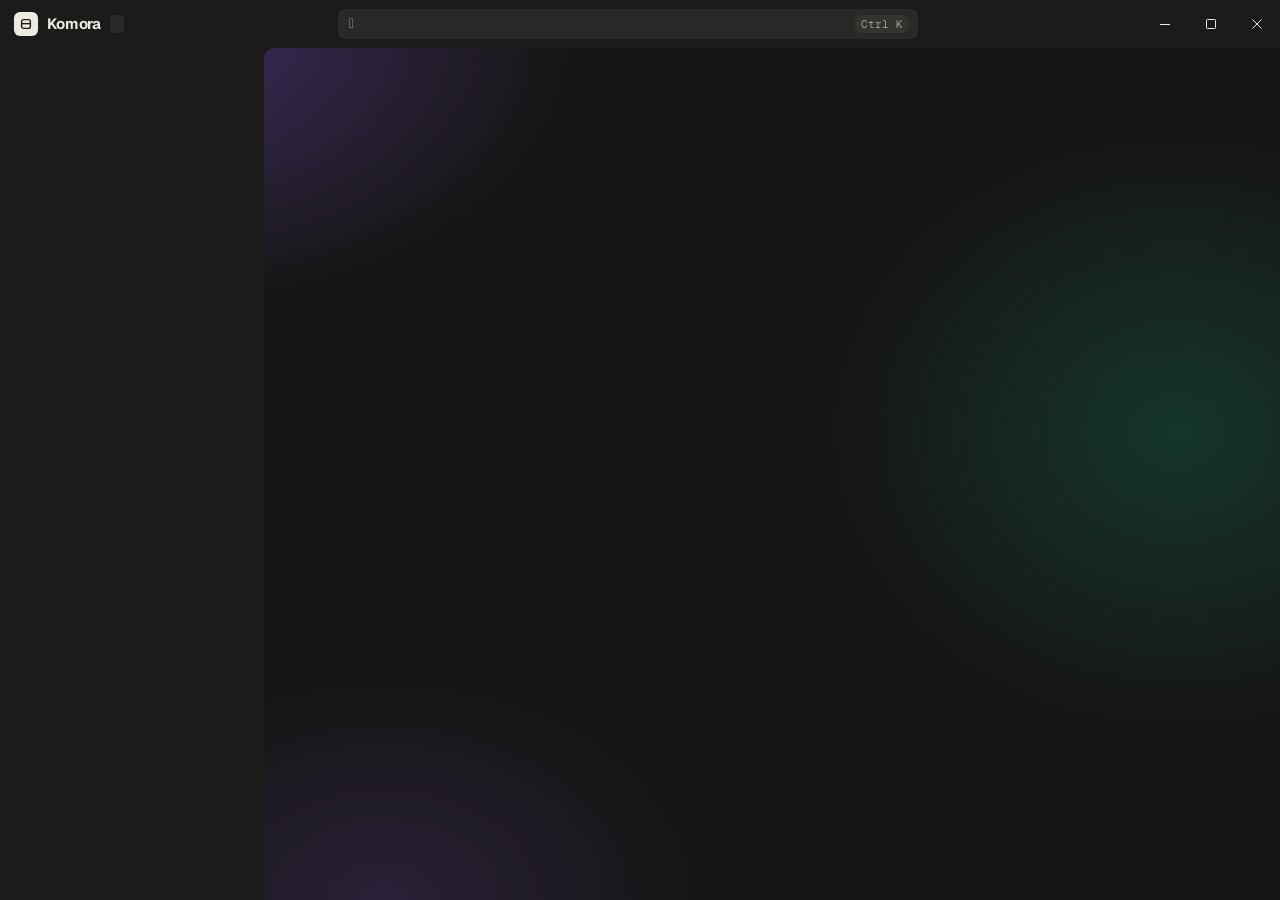
==== commit bf1122b9: "Komora 1.3.0: a new look, the library as a table, Catalog, faster Picks icons Co-Authored-By: Claude" ====
--- a/web/index.html
+++ b/web/index.html
@@ -14,9 +14,7 @@
       <label class="search"><i class="i prompt"></i><input id="q" spellcheck="false" autocomplete="off"><span class="kbd mono">Ctrl K</span></label>
       <div id="fly" class="fly" hidden></div>
     </div>
-    <div class="hright">
-      <button class="btn acc" id="addBtn"></button>
-    </div>
+    <div class="hright" id="hbat"></div>
     <div class="winbtns" id="winbtns"><button data-win="min" tabindex="-1"></button><button data-win="max" tabindex="-1"></button><button data-win="close" class="close" tabindex="-1"></button></div>
   </header>
   <div id="body">
--- a/web/app.css
+++ b/web/app.css
@@ -1,49 +1,18 @@
-/* Komora: warm grey surfaces with a violet accent (zinc «obsidian» as a choice), monospace technical data, semantic
-   status badges (after the author's Stitch design); a light pair in the same spirit. The window is opaque. */
-
+/* Komora: warm grey surfaces with a violet accent (zinc «obsidian» as a choice), monospace for versions, paths and
+   numbers; a light pair in the same spirit. The window is opaque. One rule per selector: a change is made where the
+   selector is, not by a later rule over it. Colours: violet — the page's one main action and «selected / on / in the
+   kit»; yellow — updates and warnings; red text — only what removes; green — a state, never a button. */
 @font-face { font-family: "Geist"; font-weight: 100 900; font-display: block; src: url(fonts/geist-latin.woff2) format("woff2"); unicode-range: U+0000-00FF, U+0131, U+0152-0153, U+02BB-02BC, U+02C6, U+02DA, U+02DC, U+0304, U+0308, U+0329, U+2000-206F, U+20AC, U+2122, U+2191, U+2193, U+2212, U+2215, U+FEFF, U+FFFD; }
 @font-face { font-family: "Geist"; font-weight: 100 900; font-display: block; src: url(fonts/geist-latin-ext.woff2) format("woff2"); unicode-range: U+0100-02BA, U+02BD-02C5, U+02C7-02CC, U+02CE-02D7, U+02DD-02FF, U+0304, U+0308, U+0329, U+1D00-1DBF, U+1E00-1E9F, U+1EF2-1EFF, U+2020, U+20A0-20AB, U+20AD-20C4, U+2113, U+2C60-2C7F, U+A720-A7FF; }
 @font-face { font-family: "Geist"; font-weight: 100 900; font-display: block; src: url(fonts/geist-cyrillic.woff2) format("woff2"); unicode-range: U+0301, U+0400-045F, U+0490-0491, U+04B0-04B1, U+2116; }
 @font-face { font-family: "Geist Mono"; font-weight: 100 900; font-display: block; src: url(fonts/geistmono-latin.woff2) format("woff2"); unicode-range: U+0000-00FF, U+0131, U+0152-0153, U+02BB-02BC, U+02C6, U+02DA, U+02DC, U+0304, U+0308, U+0329, U+2000-206F, U+20AC, U+2122, U+2191, U+2193, U+2212, U+2215, U+FEFF, U+FFFD; }
 @font-face { font-family: "Geist Mono"; font-weight: 100 900; font-display: block; src: url(fonts/geistmono-latin-ext.woff2) format("woff2"); unicode-range: U+0100-02BA, U+02BD-02C5, U+02C7-02CC, U+02CE-02D7, U+02DD-02FF, U+0304, U+0308, U+0329, U+1D00-1DBF, U+1E00-1E9F, U+1EF2-1EFF, U+2020, U+20A0-20AB, U+20AD-20C4, U+2113, U+2C60-2C7F, U+A720-A7FF; }
 @font-face { font-family: "Geist Mono"; font-weight: 100 900; font-display: block; src: url(fonts/geistmono-cyrillic.woff2) format("woff2"); unicode-range: U+0301, U+0400-045F, U+0490-0491, U+04B0-04B1, U+2116; }
-
-:root {
-  --base: #1c1b19; --layer: #161514; --card: #201f1d; --btn: #2a2927; --btn-h: #34332f; --field: #191817;
-  --stroke: #34332f; --stroke2: #46443f; --div: #2a2927; --fly: #262523;
-  --fg: #ece9e2; --mu: #a9a59b; --mu2: #7f7b72;
-  --ok: #34d399; --ok-bg: rgb(52 211 153 / .12); --ok-line: rgb(52 211 153 / .35);
-  --warn: #fbbf24; --warn-bg: rgb(251 191 36 / .1); --warn-line: rgb(251 191 36 / .35);
-  --err: #ef4444; --err-bg: rgb(239 68 68 / .1); --err-line: rgb(239 68 68 / .4);
-  --term: #121110; --term-line: #2a2927; --term-fg: #e6e2da; --term-mu: #7f7b72; --bar: #121110;
-  --hover: rgb(236 233 226 / .05); --press: rgb(236 233 226 / .08);
-  --acc: #a78bfa; --acc-text: #a78bfa; --on-acc: #1e1033; --acc-soft: rgb(167 139 250 / .14); --acc-fill: #7c3aed; --on-fill: #ffffff;
-  --shadow: 0 16px 32px rgb(0 0 0 / .6);
-  --sans: "Geist", "Segoe UI Variable Text", "Segoe UI", system-ui, sans-serif;
-  --mono: "Geist Mono", "Cascadia Mono", Consolas, monospace;
-  color-scheme: dark;
-}
-:root[data-theme="light"] {
-  --base: #ebe7de; --layer: #f5f2eb; --card: #fbf9f4; --btn: #ebe7de; --btn-h: #e1dcd1; --field: #fffdf8;
-  --stroke: #dcd6ca; --stroke2: #c8c1b3; --div: #e3ded3; --fly: #fffdf8;
-  --fg: #23211d; --mu: #66625a; --mu2: #9a958b;
-  --ok: #059669; --ok-bg: rgb(5 150 105 / .1); --ok-line: rgb(5 150 105 / .35);
-  --warn: #b45309; --warn-bg: rgb(217 119 6 / .1); --warn-line: rgb(217 119 6 / .35);
-  --err: #dc2626; --err-bg: rgb(220 38 38 / .08); --err-line: rgb(220 38 38 / .35);
-  --term: #23211d; --term-line: #34332f; --term-fg: #ece9e2; --term-mu: #a9a59b; --bar: #ebe7de;
-  --hover: rgb(35 33 29 / .045); --press: rgb(35 33 29 / .08);
-  --acc: #7c3aed; --acc-text: #6d28d9; --on-acc: #ffffff; --acc-soft: rgb(124 58 237 / .1); --acc-fill: #7c3aed; --on-fill: #ffffff;
-  --shadow: 0 12px 28px rgb(9 9 11 / .14);
-  color-scheme: light;
-}
-
+:root { --base: #1c1b19; --layer: #161514; --card: #201f1d; --btn: #2a2927; --btn-h: #34332f; --field: #191817; --stroke: #34332f; --stroke2: #46443f; --div: #2a2927; --fly: #262523; --fg: #ece9e2; --mu: #a9a59b; --mu2: #7f7b72; --ok: #34d399; --ok-bg: rgb(52 211 153 / .12); --ok-line: rgb(52 211 153 / .35); --warn: #fbbf24; --warn-bg: rgb(251 191 36 / .1); --warn-line: rgb(251 191 36 / .35); --err: #ef4444; --err-bg: rgb(239 68 68 / .1); --err-line: rgb(239 68 68 / .4); --term: #121110; --term-line: #2a2927; --term-fg: #e6e2da; --term-mu: #7f7b72; --bar: #121110; --hover: rgb(236 233 226 / .05); --press: rgb(236 233 226 / .08); --acc: #8b5cf6; --acc-text: #b8a2fb; --on-acc: #ffffff; --acc-soft: rgb(139 92 246 / .16); --acc-fill: #7c3aed; --on-fill: #ffffff; --shadow: 0 16px 32px rgb(0 0 0 / .6); --sans: "Geist", "Segoe UI Variable Text", "Segoe UI", system-ui, sans-serif; --mono: "Geist Mono", "Cascadia Mono", Consolas, monospace; color-scheme: dark; --r-sm: 6px; --r-md: 8px; --r-lg: 12px; --upd: var(--warn); --on-upd: #1c1300; --upd-soft: var(--warn-bg); --sel-bg: var(--acc-soft); --sel-fg: var(--acc-text); --glow1: rgb(139 92 246 / .34); --glow2: rgb(16 185 129 / .2); --glow3: rgb(139 92 246 / .16); }
+:root[data-theme="light"] { --base: #ebe7de; --layer: #f5f2eb; --card: #fbf9f4; --btn: #ebe7de; --btn-h: #e1dcd1; --field: #fffdf8; --stroke: #dcd6ca; --stroke2: #c8c1b3; --div: #e3ded3; --fly: #fffdf8; --fg: #23211d; --mu: #66625a; --mu2: #9a958b; --ok: #059669; --ok-bg: rgb(5 150 105 / .1); --ok-line: rgb(5 150 105 / .35); --warn: #b45309; --warn-bg: rgb(217 119 6 / .1); --warn-line: rgb(217 119 6 / .35); --err: #dc2626; --err-bg: rgb(220 38 38 / .08); --err-line: rgb(220 38 38 / .35); --term: #23211d; --term-line: #34332f; --term-fg: #ece9e2; --term-mu: #a9a59b; --bar: #ebe7de; --hover: rgb(35 33 29 / .045); --press: rgb(35 33 29 / .08); --acc: #7c3aed; --acc-text: #6d28d9; --on-acc: #ffffff; --acc-soft: rgb(124 58 237 / .1); --acc-fill: #7c3aed; --on-fill: #ffffff; --shadow: 0 12px 28px rgb(9 9 11 / .14); color-scheme: light; --on-upd: #ffffff; --upd-soft: rgb(217 119 6 / .12); --glow1: rgb(139 92 246 / .22); --glow2: rgb(16 185 129 / .16); --glow3: rgb(139 92 246 / .1); }
 * { box-sizing: border-box; }
 html, body { margin: 0; height: 100%; }
-body {
-  background: var(--base); color: var(--fg); overflow: hidden;
-  font: 13.5px/20px var(--sans);
-  -webkit-font-smoothing: antialiased; user-select: none;
-}
+body { background: var(--base); color: var(--fg); overflow: hidden; font: 13.5px/20px var(--sans); -webkit-font-smoothing: antialiased; user-select: none; }
 input, textarea, select, button { font: inherit; color: inherit; }
 button { background: none; border: 0; padding: 0; cursor: pointer; }
 a { color: inherit; text-decoration: none; }
@@ -51,226 +20,153 @@
 .i { font-family: "Segoe Fluent Icons", "Segoe MDL2 Assets"; font-style: normal; font-size: 16px; line-height: 1; display: inline-block; vertical-align: -3px; }
 .m { color: var(--mu); font-size: 12px; line-height: 16px; }
 .grow { flex: 1; }
-.hide { display: none !important; }
-.okc { color: var(--ok); } .warnc { color: var(--warn); } .errc { color: var(--err); }
+.warnc { color: var(--warn); }
+.errc { color: var(--err); }
 ::-webkit-scrollbar { width: 12px; height: 12px; }
 ::-webkit-scrollbar-thumb { background: var(--stroke); border-radius: 8px; border: 4px solid transparent; background-clip: padding-box; }
 ::-webkit-scrollbar-thumb:hover { background-color: var(--mu2); }
 ::-webkit-scrollbar-track { background: transparent; }
-:focus-visible { outline: 2px solid var(--acc); outline-offset: 1px; }
 
 /* ---------------------------------------------------------------- frame */
-
 #app { display: grid; grid-template-rows: 48px minmax(0, 1fr); grid-template-columns: minmax(0, 1fr); height: 100%; }
-#top { display: flex; align-items: center; gap: 12px; padding: 0 12px 0 10px; position: relative; z-index: 15; border-bottom: 1px solid var(--stroke); }
 .brand { display: inline-flex; align-items: center; gap: 9px; height: 32px; padding: 0 8px 0 4px; border-radius: 6px; flex: none; }
 .brand:hover { background: var(--hover); }
 .brand b { font-size: 15px; letter-spacing: -.01em; }
-.brand .ver { font-size: 11px; color: var(--acc-text); background: var(--acc-soft); border: 1px solid var(--stroke); padding: 0 6px; border-radius: 4px; line-height: 18px; }
 .mark { width: 24px; height: 24px; border-radius: 6px; background: var(--fg); color: var(--base); display: grid; place-items: center; flex: none; }
 .mark svg { width: 14px; height: 14px; }
 .sbox { flex: 1 1 auto; max-width: 580px; margin: 0 auto; position: relative; min-width: 200px; }
-.search { display: flex; align-items: center; gap: 8px; height: 30px; padding: 0 8px 0 10px; background: var(--field); border: 1px solid var(--stroke); border-radius: 6px; cursor: text; }
-.search:hover { border-color: var(--stroke2); }
-.search:focus-within { border-color: var(--acc); box-shadow: 0 0 0 3px var(--acc-soft); }
+.search { display: flex; align-items: center; gap: 8px; height: 30px; padding: 0 8px 0 10px; border: 1px solid var(--stroke); cursor: text; }
 .search .prompt { color: var(--mu); font-size: 14px; vertical-align: 0; }
 .search .mono.prompt { font-size: 13px; }
 .search:focus-within .prompt { color: var(--acc); }
 .search input { flex: 1; min-width: 0; border: 0; background: transparent; outline: none; user-select: text; }
 .search input::placeholder { color: var(--mu); }
-.kbd { font: 11px var(--mono); color: var(--mu); white-space: nowrap; border: 1px solid var(--stroke); border-radius: 4px; padding: 0 5px; line-height: 18px; background: var(--card); }
 .hright { display: flex; gap: 8px; align-items: center; flex: none; }
-.pill2 { display: inline-flex; align-items: center; gap: 7px; height: 28px; padding: 0 10px; border-radius: 6px; border: 1px solid var(--stroke); background: var(--card); font-size: 12px; font-weight: 600; white-space: nowrap; }
-.pill2:hover { border-color: var(--stroke2); }
-.pill2 .mono { font-weight: 400; color: var(--mu); font-size: 11px; }
 .dot { display: inline-block; width: 8px; height: 8px; border-radius: 50%; background: var(--mu2); flex: none; }
-.dot.ok { background: var(--ok); } .dot.warn { background: var(--warn); } .dot.err { background: var(--err); } .dot.acc { background: var(--acc); }
+.dot.ok { background: var(--ok); }
+.dot.warn { background: var(--warn); }
+.dot.err { background: var(--err); }
+.dot.acc { background: var(--acc); }
 #body { display: flex; min-height: 0; }
-nav#nav { flex: 0 0 252px; padding: 10px 8px 10px; display: flex; flex-direction: column; gap: 1px; overflow-y: auto; min-height: 0; border-right: 1px solid var(--stroke); }
-main#main { flex: 1; min-width: 0; overflow-y: auto; background: var(--layer); padding: 16px 20px 28px; position: relative; }
-.page { max-width: 1220px; }
-.page.narrow { max-width: 1040px; }
+nav#nav { flex: 0 0 264px; padding: 10px 8px 10px; display: flex; flex-direction: column; gap: 1px; overflow-y: auto; min-height: 0; border-right: 0; padding-top: 4px; }
 .page.wide { max-width: none; }
-
 /* status line */
 #status { display: flex; align-items: stretch; font: 11.5px var(--mono); border-top: 1px solid var(--stroke); background: var(--bar); color: var(--mu); overflow: hidden; white-space: nowrap; }
 #status span { padding: 0 12px; display: flex; align-items: center; gap: 6px; border-right: 1px solid var(--stroke); }
 #status .i { font-size: 12px; vertical-align: 0; }
 #status .dot { width: 7px; height: 7px; }
-#status .sp { flex: 1; border: 0; padding: 0; }
-#status .rt { border-right: 0; border-left: 1px solid var(--stroke); max-width: 360px; overflow: hidden; text-overflow: ellipsis; }
-#status .ok { color: var(--ok); } #status .warn { color: var(--warn); } #status .err { color: var(--err); }
-#status .click { cursor: pointer; } #status .click:hover { color: var(--fg); }
-
-/* ---------------------------------------------------------------- navigation */
-
-.ws { margin: 0 2px 6px; padding: 8px 10px 9px; border: 1px solid var(--stroke); border-radius: 6px; background: var(--card); cursor: pointer; }
-.ws:hover { border-color: var(--stroke2); }
-.ws .wh { display: flex; justify-content: space-between; font: 600 10.5px var(--mono); letter-spacing: .04em; color: var(--mu); }
-.ws .wh .ok { color: var(--ok); } .ws .wh .err { color: var(--err); }
-.ws .wl { display: flex; align-items: center; gap: 7px; margin-top: 5px; font-size: 12px; color: var(--fg); overflow: hidden; }
-.ws .wl span { overflow: hidden; text-overflow: ellipsis; white-space: nowrap; }
-.ws .wl .i { font-size: 14px; color: var(--mu); }
-.nh { display: flex; align-items: center; gap: 6px; padding: 14px 8px 5px 10px; font: 600 10.5px var(--mono); letter-spacing: .05em; color: var(--mu); cursor: pointer; border-radius: 4px; }
+#status .ok { color: var(--ok); }
+#status .warn { color: var(--warn); }
+#status .err { color: var(--err); }
+#status .click { cursor: pointer; }
+#status .click:hover { color: var(--fg); }
 .nh:hover { color: var(--fg); }
-.nh.static { cursor: default; } .nh.static:hover { color: var(--mu); }
 .nh .t { flex: 1; }
 .nh .chev { font-size: 9px; transition: transform .15s; }
 .nh.fold .chev { transform: rotate(-90deg); }
 .nh button { width: 20px; height: 20px; border-radius: 4px; color: var(--mu); display: grid; place-items: center; }
 .nh button .i { font-size: 12px; vertical-align: 0; }
 .nh button:hover { background: var(--hover); color: var(--fg); }
-.n { position: relative; display: flex; align-items: center; gap: 11px; min-height: 32px; padding: 0 10px; border-radius: 6px; color: var(--fg); cursor: pointer; }
 .n:hover { background: var(--hover); }
 .n:active { background: var(--press); }
-.n.on { background: var(--btn); font-weight: 600; }
-.n.on::before { content: ""; position: absolute; left: -8px; top: 7px; width: 3px; height: 18px; border-radius: 0 2px 2px 0; background: var(--acc); }
 .n .i { color: var(--mu); font-size: 15px; }
-.n.on .i { color: var(--acc-text); }
 .n .nm { flex: 1; overflow: hidden; text-overflow: ellipsis; white-space: nowrap; }
 .n .cnt { font-size: 11px; color: var(--mu); font-weight: 400; }
 .n .cnt .i { font-size: 12px; }
-.n .badge { font-size: 11px; font-weight: 600; min-width: 20px; height: 18px; padding: 0 6px; border-radius: 4px; background: var(--acc-soft); color: var(--acc-text); border: 1px solid var(--stroke); display: grid; place-items: center; }
-.n .badge.warn { background: var(--warn-bg); color: var(--warn); border-color: var(--warn-line); }
+.n .badge { font-size: 11px; font-weight: 600; min-width: 20px; padding: 0 6px; border-radius: 4px; background: var(--acc-soft); color: var(--acc-text); border: 1px solid var(--stroke); place-items: center; }
+.n .badge.warn { background: var(--warn-bg); color: var(--warn); }
 .n .dot { width: 9px; height: 9px; border-radius: 3px; margin: 0 3px; }
-.n.drop { outline: 2px solid var(--acc); outline-offset: -2px; }
 .tags { display: flex; flex-wrap: wrap; gap: 4px; padding: 2px 6px 4px; }
 .navfoot { margin-top: auto; padding-top: 12px; display: flex; flex-direction: column; gap: 4px; }
 .verify { display: flex; align-items: center; gap: 8px; padding: 7px 10px; border: 1px solid var(--stroke); border-radius: 6px; background: var(--card); font-size: 11.5px; cursor: pointer; }
 .verify .i { font-size: 14px; color: var(--ok); vertical-align: 0; }
 .verify .mono { flex: 1; overflow: hidden; text-overflow: ellipsis; white-space: nowrap; }
-.verify:hover { border-color: var(--stroke2); }
 .support { width: 100%; }
 .support .i { color: var(--err); }
 
 /* ---------------------------------------------------------------- controls */
-
-.btn { display: inline-flex; align-items: center; justify-content: center; gap: 7px; height: 30px; padding: 0 12px; border-radius: 6px; background: var(--btn); border: 1px solid var(--stroke); color: var(--fg); white-space: nowrap; font-weight: 500; transition: background .08s, border-color .08s; }
-.btn:hover { background: var(--btn-h); border-color: var(--stroke2); }
-.btn:active { background: var(--btn); color: var(--mu); }
+.btn { display: inline-flex; align-items: center; justify-content: center; gap: 7px; height: 30px; padding: 0 12px; background: var(--btn); border: 1px solid var(--stroke); color: var(--fg); white-space: nowrap; font-weight: 500; transition: background .08s, border-color .08s; }
+.btn:hover { background: var(--btn-h); }
 .btn:disabled { opacity: .5; cursor: default; }
-.btn.acc { background: var(--acc); color: var(--on-acc); border-color: transparent; font-weight: 600; }
-.btn.acc:hover { filter: brightness(1.06); }
-.btn.acc:active { filter: brightness(.94); color: var(--on-acc); }
 .btn.sm { height: 26px; padding: 0 9px; font-size: 12.5px; }
 .btn.ico { width: 30px; padding: 0; }
 .btn.sm.ico { width: 26px; }
-.btn.ghost { background: transparent; border-color: transparent; }
-.btn.ghost:hover { background: var(--hover); }
 .btn.danger { color: var(--err); }
-.btn .i { font-size: 14px; vertical-align: 0; }
-.split { display: inline-flex; border-radius: 4px; overflow: hidden; flex: none; }
-.split .btn { border-radius: 0; }
-.split .btn + .btn { border-left: 1px solid rgb(0 0 0 / .22); }
-:root[data-theme="light"] .split .btn.acc + .btn.acc { border-left-color: rgb(255 255 255 / .35); }
+.btn .i { font-size: 14px; }
 .split .btn.ico .i { font-size: 10px; }
-#checkBtn .lbl { min-width: 0; }
-#checkBtn .prog { width: 64px; height: 3px; border-radius: 2px; background: var(--div); overflow: hidden; }
-#checkBtn .prog i { display: block; height: 100%; background: var(--acc); }
-#checkBtn .ago { font-size: 11px; color: var(--mu); }
-.spin { animation: spin 1s linear infinite; }
 @keyframes spin { to { transform: rotate(360deg); } }
-
-.inp { height: 30px; border-radius: 6px; border: 1px solid var(--stroke); background: var(--field); padding: 0 10px; outline: none; min-width: 0; width: 100%; user-select: text; }
-.inp:hover { border-color: var(--stroke2); }
-.inp:focus { border-color: var(--acc); box-shadow: 0 0 0 3px var(--acc-soft); }
+.inp { height: 30px; border: 1px solid var(--stroke); padding: 0 10px; outline: none; min-width: 0; width: 100%; user-select: text; }
 select.inp { padding: 0 6px; cursor: pointer; }
 textarea.inp { height: 200px; padding: 8px 10px; resize: vertical; line-height: 1.5; }
 .inp.mono { font-size: 12.5px; }
 .row { display: flex; gap: 8px; align-items: center; }
 .row.wrap { flex-wrap: wrap; }
-
-.sw { width: 40px; height: 20px; border-radius: 10px; position: relative; display: inline-block; flex: none; border: 1px solid var(--mu); cursor: pointer; transition: background .12s; }
-.sw::after { content: ""; position: absolute; left: 3px; top: 3px; width: 12px; height: 12px; border-radius: 50%; background: var(--mu); transition: transform .12s, background .12s; }
 .sw:hover::after { transform: scale(1.15); }
-.sw.on { background: var(--ok); border-color: var(--ok); }
-.sw.on::after { transform: translateX(20px); background: #fff; }
 .sw.on:hover::after { transform: translateX(20px) scale(1.15); }
 .sw.busy { opacity: .5; pointer-events: none; }
-
-.chip { display: inline-flex; align-items: center; gap: 6px; height: 22px; padding: 0 8px; border-radius: 4px; background: var(--card); border: 1px solid var(--stroke); color: var(--mu); font: 11.5px var(--mono); cursor: pointer; white-space: nowrap; border: 1px solid transparent; }
+.chip { display: inline-flex; align-items: center; gap: 6px; height: 22px; padding: 0 8px; color: var(--mu); font: 11.5px var(--mono); cursor: pointer; white-space: nowrap; border: 1px solid transparent; }
 .chip:hover { color: var(--fg); }
-.chip.on { background: var(--acc-soft); color: var(--acc-text); border-color: var(--acc); font-weight: 600; }
-.chip.line { background: transparent; border-color: var(--stroke2); color: var(--fg); }
+.chip.line { background: transparent; color: var(--fg); }
 .chip.kit { background: var(--acc); color: var(--on-acc); }
 .chip .dot { width: 8px; height: 8px; border-radius: 2px; }
 .chip .x { opacity: .6; font-size: 8px; }
-.pill { display: inline-flex; align-items: center; gap: 4px; font: 11px/18px var(--mono); padding: 0 7px; border-radius: 4px; border: 1px solid var(--stroke); background: var(--btn); color: var(--mu); white-space: nowrap; font-weight: 400; }
+.pill { gap: 4px; font: 11px/18px var(--mono); padding: 0 7px; border-radius: 4px; border: 1px solid var(--stroke); background: var(--btn); color: var(--mu); white-space: nowrap; font-weight: 400; }
 .pill.mono { font-size: 11px; border-radius: 4px; padding: 0 6px; background: transparent; border: 1px solid var(--stroke2); }
 .pill.warn { background: var(--warn-bg); color: var(--warn); border: 1px solid var(--warn-line); }
 .pill.acc { background: var(--acc-soft); color: var(--acc-text); }
-.pill.ok { background: var(--ok-bg); border-color: var(--ok-line); }
-.pill.ok { color: var(--ok); }
+.pill.ok { background: var(--ok-bg); color: var(--ok); }
 .filters { display: flex; gap: 4px; flex-wrap: wrap; }
-.fchip { height: 28px; padding: 0 10px; border-radius: 6px; border: 1px solid var(--stroke); background: var(--card); font-size: 13px; }
-.fchip:hover { background: var(--btn-h); }
-.fchip.on { background: var(--acc-soft); color: var(--acc-text); border-color: var(--acc); font-weight: 600; }
+.fchip { height: 28px; padding: 0 10px; border: 1px solid var(--stroke); font-size: 13px; }
 .fchip .mono { font-size: 11.5px; opacity: .75; margin-left: 4px; }
 .alink { color: var(--acc-text); font-weight: 600; cursor: pointer; }
 .alink:hover { text-decoration: underline; }
 
 /* ---------------------------------------------------------------- page parts */
-
-.phead { display: flex; align-items: flex-end; gap: 16px; flex-wrap: wrap; margin-bottom: 16px; }
-.phead .grow { min-width: 0; }
-h1 { margin: 0; font: 600 26px/34px var(--sans); letter-spacing: -.015em; overflow: hidden; text-overflow: ellipsis; }
+.phead { display: flex; align-items: flex-end; gap: 12px 16px; margin-bottom: 16px; min-height: 58px; flex-wrap: wrap; }
 .sub { color: var(--mu); }
 .crumb { font-size: 12px; color: var(--mu); margin-bottom: 14px; }
-.crumb a { cursor: pointer; } .crumb a:hover { color: var(--fg); }
+.crumb a { cursor: pointer; }
+.crumb a:hover { color: var(--fg); }
 .crumb .sep { font-family: var(--mono); margin: 0 4px; }
 .crumb b { color: var(--fg); font-weight: 400; }
-.card { background: var(--card); border: 1px solid var(--stroke); border-radius: 8px; padding: 14px 16px; min-width: 0; position: relative; }
+.card { background: var(--card); border: 1px solid var(--stroke); padding: 14px 16px; min-width: 0; position: relative; box-shadow: inset 0 1px 0 rgb(255 255 255 / .04); }
 .card.pad0 { padding: 0; overflow: hidden; }
 .card h2 { margin: 0; font-size: 14.5px; line-height: 20px; font-weight: 600; display: flex; align-items: baseline; gap: 8px; }
 .card h2 .mono { margin-left: auto; font-size: 12px; font-weight: 400; color: var(--mu); }
 .card h2.big { font-size: 18px; line-height: 26px; }
 .card.click { cursor: pointer; }
-.card.click:hover { border-color: var(--stroke2); }
-.grid4 { display: grid; grid-template-columns: repeat(4, minmax(0, 1fr)); gap: 8px; }
 .grid2 { display: grid; grid-template-columns: repeat(2, minmax(0, 1fr)); gap: 8px; align-items: start; }
-.s2 { grid-column: span 2; } .s4 { grid-column: 1 / -1; } .r2 { grid-row: span 2; }
-.sect { font: 600 10.5px var(--mono); letter-spacing: .05em; text-transform: uppercase; color: var(--mu); margin: 20px 2px 6px; }
+.s2 { grid-column: span 2; }
+.sect { font: 600 11.5px var(--sans); letter-spacing: .04em; color: var(--mu); text-transform: uppercase; margin: 16px 2px 6px; }
 .sect:first-child { margin-top: 0; }
-
 /* InfoBar */
-.info { display: flex; align-items: center; gap: 12px; padding: 8px 12px 8px 16px; min-height: 48px; border-radius: 8px; border: 1px solid var(--stroke); background: var(--card); margin-bottom: 12px; }
+.info { display: flex; align-items: center; gap: 12px; padding: 8px 12px 8px 16px; min-height: 48px; border: 1px solid var(--stroke); background: var(--card); margin-bottom: 12px; }
 .info .sign { font-family: var(--mono); font-weight: 600; width: 14px; text-align: center; }
 .info .grow { min-width: 0; overflow-wrap: anywhere; }
 .info .grow .m { font-size: 13px; }
-.info.warn { background: var(--warn-bg); border-color: var(--warn-line); border-left: 3px solid var(--warn); } .info.warn .sign { color: var(--warn); }
-.info.err { background: var(--err-bg); border-color: var(--err-line); } .info.err .sign { color: var(--err); }
+.info.warn .sign { color: var(--warn); }
+.info.err .sign { color: var(--err); }
 .info.ok .sign { color: var(--ok); }
-
-/* KPI */
-.kpi .k { display: flex; justify-content: space-between; font-size: 12px; color: var(--mu); }
-.kpi .val { font: 600 26px/32px var(--mono); margin-top: 6px; white-space: nowrap; overflow: hidden; text-overflow: ellipsis; }
-.kpi .note { font-size: 12px; color: var(--mu); white-space: nowrap; overflow: hidden; text-overflow: ellipsis; }
 .num { font: 600 22px/30px var(--mono); }
-
 /* terminal card */
 .term { background: var(--term); border: 1px solid var(--stroke); border-radius: 8px; overflow: hidden; color: var(--term-fg); }
-.term .th { display: flex; justify-content: space-between; padding: 8px 14px; border-bottom: 1px solid var(--term-line); font: 11.5px var(--mono); color: var(--term-mu); }
+.term .th { display: flex; justify-content: space-between; padding: 8px 14px; font: 11.5px var(--mono); color: var(--term-mu); }
 .term .tb { padding: 10px 14px 12px; font: 12.5px/1.7 var(--mono); overflow-wrap: anywhere; user-select: text; }
-.term .tb .ok { color: var(--ok); } .term .tb .warn { color: var(--warn); } .term .tb .cmd { color: var(--acc); } .term .tb .mu { color: var(--term-mu); }
-.term .tb .kv { display: grid; grid-template-columns: 64px minmax(0, 1fr); }
-
-/* lists of apps */
-.list { display: flex; flex-direction: column; }
+.term .tb .ok { color: var(--ok); }
+.term .tb .warn { color: var(--warn); }
+.term .tb .cmd { color: var(--acc); }
+.term .tb .mu { color: var(--term-mu); }
 .gt { display: flex; align-items: center; gap: 8px; font-size: 12px; color: var(--mu); padding: 14px 4px 6px; }
 .gt .dot { width: 8px; height: 8px; border-radius: 2px; }
 .gt:first-child { padding-top: 0; }
-.r { position: relative; display: flex; align-items: center; gap: 14px; min-height: 52px; padding: 7px 14px; background: var(--card); border: 1px solid var(--stroke); border-width: 0 1px 1px; cursor: pointer; transition: background .08s; }
-.list .r:first-child, .list .gt + .r { border-top-width: 1px; border-radius: 8px 8px 0 0; }
-.list .r:last-child { border-radius: 0 0 8px 8px; }
-.r:hover { background: var(--base); }
-.r.on { box-shadow: inset 3px 0 0 var(--acc); }
-.r.multi { background: var(--acc-soft); border-color: var(--acc); }
+.r { position: relative; display: flex; align-items: center; gap: 14px; min-height: 52px; padding: 7px 14px; background: var(--card); border-width: 0 1px 1px; cursor: pointer; transition: background .08s; border: 0 !important; }
+.r.multi { background: var(--acc-soft); }
 .r.flash { animation: flash 1.6s ease-out; }
 @keyframes flash { 0%, 30% { background: var(--acc-soft); border-color: var(--acc); } }
 .r .tx { min-width: 0; flex: 1; }
 .r .nm { display: flex; align-items: center; gap: 8px; font-weight: 600; min-width: 0; }
 .r .nm > span:first-child { overflow: hidden; text-overflow: ellipsis; white-space: nowrap; }
-.r .ds { font-size: 12px; color: var(--mu); white-space: nowrap; overflow: hidden; text-overflow: ellipsis; }
+.r .ds { font-size: 12.5px; color: var(--mu); white-space: nowrap; overflow: hidden; text-overflow: ellipsis; }
 .r .meta { font: 12px var(--mono); color: var(--mu); white-space: nowrap; text-align: right; }
 .r .meta .up { color: var(--fg); }
 .r .meta .ok { color: var(--ok); }
@@ -281,10 +177,8 @@
 @keyframes ind { from { transform: translateX(-100%); } to { transform: translateX(340%); } }
 .r .act { flex: none; }
 .r .pinm { color: var(--mu); font-size: 12px; }
-.bulk { position: sticky; bottom: -32px; margin: 12px -32px -32px; padding: 10px 32px; display: flex; gap: 8px; align-items: center; background: var(--layer); border-top: 1px solid var(--stroke); flex-wrap: wrap; z-index: 2; }
-.lbar { display: flex; gap: 8px; align-items: center; margin-bottom: 12px; flex-wrap: wrap; }
+.bulk { position: sticky; bottom: 0; margin: 16px auto 0; width: fit-content; max-width: 100%; padding: 8px 10px 8px 16px; display: flex; gap: 8px; align-items: center; background: var(--fly); border-radius: var(--r-lg); box-shadow: 0 0 0 1px var(--stroke), var(--shadow); flex-wrap: wrap; z-index: 6; }
 .more { margin: 12px auto 0; display: flex; }
-
 /* icons of apps */
 .ic { width: 38px; height: 38px; border-radius: 8px; border: 1px solid var(--stroke); flex: none; display: grid; place-items: center; overflow: hidden; background: var(--tb, var(--btn)); color: var(--tf, var(--fg)); font-weight: 600; font-size: 16px; }
 .ic img { width: 100%; height: 100%; object-fit: contain; }
@@ -293,10 +187,8 @@
 .ic.round { border-radius: 50%; }
 .ic.round img { width: 100%; height: 100%; object-fit: cover; }
 .ic.lg { width: 72px; height: 72px; border-radius: 16px; font-size: 30px; }
-.ic.sm { width: 28px; height: 28px; border-radius: 6px; font-size: 12px; }
 .ic.thumb { width: 160px; height: 160px; border-radius: 8px; background: var(--card); border: 1px solid var(--stroke); }
 .ic.thumb img { width: 100%; height: 100%; object-fit: contain; }
-
 /* app page */
 .ahead { display: flex; gap: 20px; align-items: flex-start; flex-wrap: wrap; }
 .ahead .tx { flex: 1 1 360px; min-width: 0; }
@@ -312,20 +204,18 @@
 .tagin::placeholder { color: var(--mu); }
 .facts { display: grid; grid-template-columns: repeat(5, minmax(0, 1fr)); gap: 8px; margin-top: 18px; }
 .fact { background: var(--card); border: 1px solid var(--stroke); border-radius: 8px; padding: 12px 14px; min-width: 0; }
-.fact.click { cursor: pointer; } .fact.click:hover { background: var(--btn); }
+.fact.click { cursor: pointer; }
+.fact.click:hover { background: var(--btn); }
 .fact .k { font-size: 12px; color: var(--mu); }
 .fact .v { font: 600 18px/26px var(--mono); margin-top: 2px; white-space: nowrap; overflow: hidden; text-overflow: ellipsis; }
 .fact .h { font-size: 12px; color: var(--mu); white-space: nowrap; overflow: hidden; text-overflow: ellipsis; }
-.fact .h.ok { color: var(--ok); } .fact .h.acc { color: var(--acc-text); }
-.tabs { display: flex; gap: 4px; margin-top: 20px; border-bottom: 1px solid var(--stroke); flex-wrap: wrap; }
+.fact .h.ok { color: var(--ok); }
+.fact .h.acc { color: var(--acc-text); }
+.tabs { display: flex; gap: 4px; margin-top: 20px; flex-wrap: wrap; margin-bottom: 4px; }
 .tabs button { position: relative; padding: 8px 12px 10px; color: var(--mu); }
 .tabs button:hover { color: var(--fg); }
 .tabs button.on { color: var(--fg); font-weight: 600; }
-.tabs button.on::after { content: ""; position: absolute; left: 8px; right: 8px; bottom: -1px; height: 2px; border-radius: 2px; background: var(--acc); }
-.split2 { display: flex; gap: 20px; margin-top: 16px; flex-wrap: wrap; align-items: flex-start; }
-.split2 > .main { flex: 3 1 460px; min-width: 0; }
-.split2 > aside { flex: 1 1 260px; min-width: 0; display: flex; flex-direction: column; gap: 8px; }
-.opt { display: flex; justify-content: space-between; align-items: center; gap: 10px; padding: 7px 0; border-bottom: 1px solid var(--div); }
+.opt { display: flex; justify-content: space-between; align-items: center; gap: 10px; padding: 7px 0; }
 .opt:last-child { border-bottom: 0; }
 .opt .mono { font-size: 12px; color: var(--mu); max-width: 170px; overflow: hidden; text-overflow: ellipsis; white-space: nowrap; }
 .banner { height: 220px; border-radius: 8px; overflow: hidden; background: var(--card); border: 1px solid var(--stroke); margin-bottom: 18px; cursor: zoom-in; position: relative; }
@@ -334,17 +224,19 @@
 .shots { display: flex; gap: 8px; overflow-x: auto; padding-bottom: 4px; margin-bottom: 14px; }
 .shots img { height: 120px; border-radius: 6px; flex: none; cursor: zoom-in; background: var(--btn); border: 1px solid var(--stroke); }
 .form { display: grid; grid-template-columns: 200px minmax(0, 1fr); gap: 12px 16px; align-items: center; }
-.seg { display: inline-flex; background: var(--btn); border-radius: 4px; padding: 2px; gap: 2px; flex-wrap: wrap; }
-.seg button { height: 28px; padding: 0 12px; border-radius: 3px; color: var(--mu); font-size: 13px; }
+.seg { display: inline-flex; background: var(--btn); padding: 2px; gap: 2px; flex-wrap: wrap; border-radius: var(--r-md); }
+.seg button { height: 28px; padding: 0 12px; border-radius: var(--r-sm); color: var(--mu); font-size: 13px; }
 .seg button:hover { color: var(--fg); }
-.seg button.on { background: var(--card); color: var(--fg); box-shadow: 0 0 0 1px var(--stroke2); font-weight: 600; }
-
 /* README and release notes */
 .md { user-select: text; line-height: 1.6; overflow-wrap: anywhere; }
 .md h1, .md h2, .md h3, .md h4 { line-height: 1.3; margin: 1.1em 0 .45em; font-weight: 600; font-family: inherit; }
-.md h1 { font-size: 22px; } .md h2 { font-size: 18px; } .md h3 { font-size: 15px; } .md h4 { font-size: 14px; }
+.md h1 { font-size: 22px; }
+.md h2 { font-size: 18px; }
+.md h3 { font-size: 15px; }
+.md h4 { font-size: 14px; }
 .md > :first-child { margin-top: 0; }
-.md a { color: var(--acc-text); } .md a:hover { text-decoration: underline; }
+.md a { color: var(--acc-text); }
+.md a:hover { text-decoration: underline; }
 .md img { max-width: 100%; height: auto; border-radius: 6px; cursor: zoom-in; }
 .md pre { background: var(--term); color: var(--term-fg); padding: 10px 12px; border-radius: 6px; overflow-x: auto; font-size: 12.5px; }
 .md code { font-family: var(--mono); font-size: 12.5px; background: var(--btn); padding: 1px 5px; border-radius: 4px; }
@@ -354,9 +246,8 @@
 .md blockquote { margin: 0; padding-left: 12px; border-left: 3px solid var(--stroke2); color: var(--mu); }
 .md hr { border: 0; border-top: 1px solid var(--stroke); }
 .md details summary { cursor: pointer; }
-.md .anchor, .md .octicon { display: none; }
 .md ul, .md ol { padding-left: 22px; }
-.rel { border-top: 1px solid var(--div); padding: 14px 0; }
+.rel { padding: 14px 0; }
 .rel:first-child { border-top: 0; padding-top: 0; }
 .rel .rh { display: flex; align-items: baseline; gap: 8px; flex-wrap: wrap; }
 .rel .tag { font-weight: 600; font-size: 15px; }
@@ -365,9 +256,7 @@
 .assets { display: flex; flex-direction: column; gap: 2px; margin-top: 8px; }
 .asset { display: flex; align-items: center; gap: 10px; padding: 6px 10px; border-radius: 4px; background: var(--layer); border: 1px solid var(--div); font-size: 13px; }
 .asset .nm { flex: 1; min-width: 0; overflow: hidden; text-overflow: ellipsis; white-space: nowrap; }
-.asset.best { border-color: var(--acc); }
 .asset .m { white-space: nowrap; }
-
 /* empty states */
 .empty { max-width: 560px; margin: 48px auto; text-align: center; }
 .empty .big { font: 600 22px/30px var(--sans); margin: 14px 0 6px; }
@@ -376,123 +265,94 @@
 .empty .mark svg { width: 30px; height: 30px; }
 .empty .mark .i { font-size: 24px; }
 .nothing { color: var(--mu); padding: 24px 12px; text-align: center; }
-
 /* settings */
 .setcol { display: flex; flex-direction: column; gap: 4px; }
-.srow { display: flex; align-items: center; gap: 14px; min-height: 58px; padding: 10px 16px; background: var(--card); border: 1px solid var(--stroke); border-radius: 8px; }
+.srow { display: flex; align-items: center; gap: 14px; min-height: 58px; padding: 10px 16px; background: var(--card); border: 1px solid var(--stroke); }
 .srow.col { flex-direction: column; align-items: stretch; gap: 8px; }
 .srow .tx { flex: 1; min-width: 0; }
 .srow .d { font-size: 12px; line-height: 16px; color: var(--mu); }
 .srow select.inp { width: auto; min-width: 160px; }
-.swatches { display: flex; gap: 8px; }
-.swatches button { width: 24px; height: 24px; border-radius: 50%; }
-.swatches button.on, .swatches .own.on { outline: 2px solid var(--fg); outline-offset: 2px; }
-.swatches button, .swatches .own { box-shadow: inset 0 0 0 1px var(--stroke2); }
-.swatches .own { width: 24px; height: 24px; border-radius: 50%; position: relative; cursor: pointer; overflow: hidden; }
-.swatches .own input { position: absolute; inset: 0; opacity: 0; cursor: pointer; }
-.path { flex: 1; min-width: 0; height: 32px; line-height: 30px; padding: 0 10px; font: 12.5px/30px var(--mono); background: var(--field); border: 1px solid var(--stroke); border-radius: 4px; white-space: nowrap; overflow: hidden; text-overflow: ellipsis; user-select: text; }
+.path { flex: 1; min-width: 0; height: 32px; line-height: 30px; padding: 0 10px; font: 12.5px/30px var(--mono); border: 1px solid var(--stroke); border-radius: 4px; white-space: nowrap; overflow: hidden; text-overflow: ellipsis; user-select: text; }
 .path.none { color: var(--mu); }
 .radio { display: flex; gap: 10px; align-items: flex-start; cursor: pointer; padding: 4px 0; }
-.radio .o { width: 18px; height: 18px; border-radius: 50%; border: 1px solid var(--mu); flex: none; margin-top: 1px; display: grid; place-items: center; }
-.radio.on .o { background: var(--acc); border-color: var(--acc); }
 .radio.on .o::after { content: ""; width: 8px; height: 8px; border-radius: 50%; background: var(--on-acc); }
-.radio:hover .o { border-color: var(--fg); }
 .check { display: flex; align-items: center; gap: 10px; padding: 6px 4px; border-radius: 4px; cursor: pointer; }
 .check:hover { background: var(--hover); }
 .check input { width: 16px; height: 16px; accent-color: var(--acc); margin: 0; }
-.qrow { display: flex; align-items: center; gap: 12px; padding: 9px 18px; border-bottom: 1px solid var(--div); }
+.qrow { display: flex; align-items: center; gap: 12px; padding: 9px 18px; }
 .qrow .sign { font-family: var(--mono); font-weight: 600; width: 14px; text-align: center; }
-
 /* tweaks */
-.tw { display: flex; align-items: center; gap: 16px; min-height: 64px; padding: 12px 16px; background: var(--card); border: 1px solid var(--stroke); border-radius: 8px; margin-bottom: 8px; }
+.tw { display: flex; align-items: center; gap: 16px; min-height: 64px; padding: 12px 16px; background: var(--card); border: 1px solid var(--stroke); margin-bottom: 8px; }
 .tw > .i { font-size: 20px; }
 .tw .tx { flex: 1; min-width: 0; }
 .tw .nm { display: flex; gap: 8px; align-items: center; flex-wrap: wrap; }
 .tw .d { font-size: 12px; color: var(--mu); }
-.tw .st { font-size: 12px; color: var(--mu); white-space: nowrap; }
 
 /* ---------------------------------------------------------------- search flyout */
-
-.fly { position: absolute; left: 0; right: 0; top: 38px; background: var(--fly); border: 1px solid var(--stroke2); border-radius: 8px; box-shadow: var(--shadow); overflow: hidden; z-index: 30; }
-.fly .recent { display: flex; gap: 6px; align-items: center; padding: 10px 14px; border-bottom: 1px solid var(--div); flex-wrap: wrap; }
+.fly { position: absolute; left: 0; right: 0; top: 38px; background: var(--fly); border: 1px solid var(--stroke2); border-radius: 8px; overflow: hidden; z-index: 30; }
+.fly .recent { display: flex; gap: 6px; align-items: center; padding: 10px 14px; flex-wrap: wrap; }
 .fly .res { padding: 6px; max-height: min(520px, calc(100vh - 160px)); overflow-y: auto; }
 .fly .grp { display: flex; align-items: center; gap: 8px; padding: 10px 10px 4px; font-size: 12px; font-weight: 600; color: var(--mu); }
 .fly .grp .mono { font-weight: 400; }
-.fly .it { position: relative; display: flex; align-items: center; gap: 12px; padding: 8px 10px; border-radius: 4px; cursor: pointer; }
-.fly .it.on { background: var(--hover); box-shadow: inset 3px 0 0 var(--acc); }
+.fly .it { display: flex; align-items: center; gap: 12px; padding: 8px 10px; border-radius: 4px; cursor: pointer; }
 .fly .it .tx { flex: 1; min-width: 0; }
 .fly .it .tx > div { white-space: nowrap; overflow: hidden; text-overflow: ellipsis; }
 .fly .it .ic { width: 32px; height: 32px; font-size: 14px; }
 .fly .chips { display: flex; gap: 6px; padding: 4px 10px 8px; flex-wrap: wrap; }
-.fly .foot { display: flex; align-items: center; gap: 16px; padding: 10px 14px; border-top: 1px solid var(--div); background: var(--layer); flex-wrap: wrap; }
+.fly .foot { display: flex; align-items: center; gap: 16px; padding: 10px 14px; background: var(--layer); flex-wrap: wrap; }
 .fly .foot .mono { font-size: 11px; color: var(--mu); }
 
 /* ---------------------------------------------------------------- overlays */
-
 .veil { position: fixed; inset: 0; background: rgb(0 0 0 / .4); z-index: 40; display: flex; justify-content: center; align-items: flex-start; padding-top: 80px; }
 :root[data-theme="light"] .veil { background: rgb(40 34 20 / .22); }
-.dlg { width: min(460px, calc(100vw - 40px)); background: var(--layer); border: 1px solid var(--stroke2); border-radius: 8px; box-shadow: var(--shadow); overflow: hidden; }
+.dlg { width: min(460px, calc(100vw - 40px)); background: var(--layer); border: 1px solid var(--stroke2); overflow: hidden; }
 .dlg .body { padding: 22px 24px 20px; }
 .dlg .ttl { font: 600 20px/28px var(--sans); }
 .dlg .txt { margin: 8px 0 14px; overflow-wrap: anywhere; }
-.dlg .btns { display: flex; justify-content: flex-end; gap: 8px; padding: 16px 24px; background: var(--card); border-top: 1px solid var(--stroke); }
+.dlg .btns { display: flex; justify-content: flex-end; gap: 8px; padding: 16px 24px; background: var(--card); }
 .dlg .btns .btn { min-width: 110px; }
 .colors { display: flex; gap: 8px; margin-top: 12px; }
 .colors button { width: 24px; height: 24px; border-radius: 6px; }
 .colors button.on { outline: 2px solid var(--fg); outline-offset: 2px; }
-.pal { width: min(620px, calc(100vw - 40px)); background: var(--fly); border: 1px solid var(--stroke2); border-radius: 8px; box-shadow: var(--shadow); overflow: hidden; }
-.pal .pin { display: flex; align-items: center; gap: 10px; padding: 0 14px; height: 50px; border-bottom: 1px solid var(--div); }
+.pal { width: min(620px, calc(100vw - 40px)); background: var(--fly); border: 1px solid var(--stroke2); overflow: hidden; }
+.pal .pin { display: flex; align-items: center; gap: 10px; padding: 0 14px; height: 50px; }
 .pal .pin input { flex: 1; border: 0; outline: none; background: transparent; font-size: 15px; user-select: text; }
 .pal .res { padding: 6px; max-height: 50vh; overflow-y: auto; }
 .pal .it { display: flex; align-items: center; gap: 11px; min-height: 40px; padding: 0 10px; border-radius: 4px; cursor: pointer; }
-.pal .it.on { background: var(--hover); box-shadow: inset 3px 0 0 var(--acc); }
-.pal .foot { display: flex; gap: 14px; padding: 8px 14px; border-top: 1px solid var(--div); font-size: 11px; color: var(--mu); }
-
-.menu { position: fixed; z-index: 45; min-width: 220px; max-width: 320px; background: var(--fly); border: 1px solid var(--stroke2); border-radius: 8px; box-shadow: var(--shadow); padding: 4px; }
-.menu button { display: flex; align-items: center; gap: 12px; width: 100%; min-height: 34px; padding: 0 12px; border-radius: 4px; text-align: left; }
+.pal .foot { display: flex; gap: 14px; padding: 8px 14px; font-size: 11px; color: var(--mu); }
+.menu button { display: flex; align-items: center; gap: 12px; width: 100%; min-height: 34px; padding: 0 12px; text-align: left; }
 .menu button:hover { background: var(--hover); }
 .menu button.danger { color: var(--err); }
 .menu button .ck { margin-left: auto; font-size: 12px; }
 .menu .mh { font-size: 11px; color: var(--mu); padding: 8px 12px 2px; font-family: var(--mono); }
-.menu hr { border: 0; border-top: 1px solid var(--div); margin: 4px 2px; }
-
 .lightbox { position: fixed; inset: 0; z-index: 50; background: rgb(10 10 9 / .92); display: flex; align-items: center; justify-content: center; }
 .lightbox img { max-width: calc(100vw - 140px); max-height: calc(100vh - 100px); border-radius: 6px; box-shadow: var(--shadow); user-select: none; }
 .lightbox .nav { position: absolute; top: 50%; transform: translateY(-50%); width: 44px; height: 64px; border-radius: 6px; color: #eee; font-size: 20px; display: grid; place-items: center; background: rgb(255 255 255 / .06); }
 .lightbox .nav:hover { background: rgb(255 255 255 / .14); }
-.lightbox .prev { left: 20px; } .lightbox .next { right: 20px; }
+.lightbox .prev { left: 20px; }
+.lightbox .next { right: 20px; }
 .lightbox .cnt { position: absolute; bottom: 18px; left: 0; right: 0; text-align: center; color: #bbb; font: 12px var(--mono); }
 .lightbox .close { position: absolute; top: 16px; right: 16px; width: 40px; height: 40px; border-radius: 6px; color: #eee; display: grid; place-items: center; }
 .lightbox .close:hover { background: rgb(255 255 255 / .14); }
-
 .drop { position: fixed; inset: 0; z-index: 55; display: grid; place-items: center; background: rgb(0 0 0 / .35); pointer-events: none; }
-.drop div { padding: 28px 40px; border: 2px dashed var(--acc); border-radius: 12px; background: var(--layer); font-weight: 600; font-size: 16px; }
-
 #toasts { position: fixed; right: 16px; bottom: 40px; display: flex; flex-direction: column; gap: 8px; z-index: 60; align-items: flex-end; }
-.toast { display: flex; align-items: center; gap: 10px; background: var(--fly); color: var(--fg); padding: 10px 14px; border-radius: 6px; border: 1px solid var(--stroke2); box-shadow: var(--shadow); max-width: 440px; animation: tin .18s ease-out; }
+.toast { display: flex; align-items: center; gap: 10px; background: var(--fly); color: var(--fg); padding: 10px 14px; border-radius: 6px; border: 1px solid var(--stroke2); max-width: 440px; animation: tin .18s ease-out; }
 .toast::before { content: "✓"; font-family: var(--mono); color: var(--ok); font-weight: 600; }
-.toast.err { background: var(--err-bg); border-color: var(--err-line); }
+.toast.err { background: var(--err-bg); }
 .toast.err::before { content: "!"; color: var(--err); }
 @keyframes tin { from { transform: translateY(8px); opacity: 0; } }
-
 .ghost { position: fixed; z-index: 50; pointer-events: none; display: flex; align-items: center; gap: 8px; padding: 6px 10px; border-radius: 6px; background: var(--fly); border: 1px solid var(--stroke2); box-shadow: var(--shadow); font-weight: 600; }
-
 @media (max-width: 1180px) {
-  .grid4 { grid-template-columns: repeat(2, minmax(0, 1fr)); }
   .facts { grid-template-columns: repeat(3, minmax(0, 1fr)); }
   #addBtn .lbl2 { display: none; }
 }
 @media (max-width: 980px) {
-  nav#nav { flex-basis: 200px; }
-  main#main { padding: 20px 20px 28px; }
   .grid2 { grid-template-columns: 1fr; }
   .grid2 .s2 { grid-column: auto; }
   .form { grid-template-columns: 1fr; gap: 6px; }
-  #checkBtn .lbl, .kbd { display: none; }
 }
 
 /* ---------------------------------------------------------------- folded instructions */
-
 .howto { margin-top: 8px; font-size: 12.5px; color: var(--mu); }
 .howto summary { cursor: pointer; list-style: none; display: inline-flex; align-items: center; gap: 6px; color: var(--acc-text); padding: 2px 0; }
 .howto summary::-webkit-details-marker { display: none; }
@@ -503,349 +363,721 @@
 .howto li { margin: 3px 0; user-select: text; }
 .howtos { display: grid; grid-template-columns: 1fr 1fr; gap: 0 20px; align-items: start; padding-top: 6px; }
 .howtos .howto { margin-top: 0; }
-@media (max-width: 900px) { .howtos { grid-template-columns: 1fr; } }
-
-/* ---------------------------------------------------------------- Obsidian components */
-
-.bdg { display: inline-flex; align-items: center; gap: 4px; height: 20px; padding: 0 7px; border-radius: 4px; font: 600 11px var(--mono); white-space: nowrap; border: 1px solid var(--stroke); background: var(--card); color: var(--mu); }
+@media (max-width: 900px) {
+  .howtos { grid-template-columns: 1fr; }
+}
+.bdg { gap: 4px; height: 20px; padding: 0 7px; border-radius: 4px; font: 600 11px var(--mono); white-space: nowrap; border: 1px solid var(--stroke); background: var(--card); color: var(--mu); }
 .bdg .i { font-size: 11px; vertical-align: 0; }
-.bdg.ok { background: var(--ok-bg); border-color: var(--ok-line); color: var(--ok); }
-.bdg.warn { background: var(--warn-bg); border-color: var(--warn-line); color: var(--warn); }
-.bdg.err { background: var(--err-bg); border-color: var(--err-line); color: var(--err); }
-.bdg.acc { background: var(--acc-soft); border-color: var(--stroke); color: var(--acc-text); }
+.bdg.ok { background: var(--ok-bg); color: var(--ok); }
+.bdg.warn { background: var(--warn-bg); color: var(--warn); }
+.bdg.err { background: var(--err-bg); color: var(--err); }
+.bdg.acc { background: var(--acc-soft); color: var(--acc-text); }
 .bdg.mu { font-weight: 400; }
-.btn .bdg { height: 18px; margin-left: 2px; background: rgb(0 0 0 / .18); border-color: transparent; color: inherit; }
-.btn.okb { background: #238636; border-color: rgb(240 246 252 / .1); color: #fff; font-weight: 600; }
-.btn.okb:hover { background: #2ea043; }
-.btn.warnb { background: var(--warn); border-color: transparent; color: #1c1300; font-weight: 600; }
-.btn.warnb:hover { filter: brightness(1.08); }
-:root[data-theme="light"] .btn.okb { background: #1f883d; }
-:root[data-theme="light"] .btn.warnb { color: #fff; }
-
-/* tool tabs (repositories; tweaks and updates) */
-.hubtabs { display: flex; gap: 4px; align-items: center; margin: 0 0 16px; padding: 4px; border: 1px solid var(--stroke); border-radius: 8px; background: var(--card); flex-wrap: wrap; }
-.hubtabs button { display: inline-flex; align-items: center; gap: 8px; height: 30px; padding: 0 12px; border-radius: 6px; color: var(--mu); font-weight: 600; font-size: 13px; }
-.hubtabs button .i { font-size: 14px; vertical-align: 0; }
-.hubtabs button:hover { color: var(--fg); background: var(--hover); }
-.hubtabs button.on { background: var(--btn); color: var(--fg); box-shadow: inset 0 0 0 1px var(--stroke); }
-.hubtabs button.on .i { color: var(--acc-text); }
-.hubtabs .cnt { font-size: 11px; font-weight: 400; color: var(--mu); background: var(--base); border: 1px solid var(--stroke); border-radius: 4px; padding: 0 5px; line-height: 16px; }
-
-/* the library: filter bar */
-.toolbar { display: flex; gap: 12px; align-items: center; justify-content: space-between; flex-wrap: wrap; padding: 8px 10px; border: 1px solid var(--stroke); border-radius: 8px; background: var(--card); margin-bottom: 12px; }
+.btn .bdg { height: 18px; margin-left: 2px; background: rgb(0 0 0 / .18); color: inherit; }
 .toolbar .filters { align-items: center; gap: 6px; }
 .toolbar .flabel { font-size: 10.5px; font-weight: 600; letter-spacing: .05em; color: var(--mu); margin-right: 2px; }
 .toolbar .tools { display: flex; gap: 6px; align-items: center; flex-wrap: wrap; }
 .toolbar .btn .kbd { margin-left: 2px; }
-.toolbar .fchip { display: inline-flex; align-items: center; gap: 6px; height: 28px; padding: 0 9px; border-radius: 6px; border: 1px solid var(--stroke); background: var(--layer); font-size: 12.5px; color: var(--fg); }
-.toolbar .fchip .i { font-size: 12px; vertical-align: 0; color: var(--mu); }
-.toolbar .fchip .mono { font-size: 10.5px; opacity: 1; margin-left: 0; color: var(--mu); background: var(--btn); border-radius: 4px; padding: 0 5px; line-height: 16px; }
-.toolbar .fchip:hover { border-color: var(--stroke2); background: var(--btn); }
-.toolbar .fchip.on { background: var(--acc-soft); color: var(--acc-text); border-color: var(--acc); font-weight: 600; }
-.toolbar .fchip.on .i { color: var(--acc-text); }
 .toolbar .fchip.warn:not(.on) { color: var(--warn); }
 .toolbar .fchip.warn .i { color: var(--warn); }
 .toolbar .fchip.pick .i:last-child { font-size: 9px; }
 .seg.ico button { width: 30px; padding: 0; display: grid; place-items: center; }
 .seg.ico button .i { font-size: 14px; vertical-align: 0; }
-.lhead { display: flex; align-items: baseline; gap: 10px; margin: 4px 2px 12px; flex-wrap: wrap; }
-.lhead h1 { font-size: 22px; line-height: 30px; }
-.lhead .btn { align-self: center; }
-
-/* «My kit» banner and the import card */
-.kitb, .impc { display: flex; align-items: center; gap: 16px; padding: 14px 16px; border: 1px solid var(--stroke); border-radius: 8px; background: var(--card); margin-bottom: 12px; flex-wrap: wrap; }
-.kitb { border-left: 3px solid var(--acc); }
-.kitb .kico, .impc .kico { width: 40px; height: 40px; border-radius: 8px; background: var(--btn); border: 1px solid var(--stroke); display: grid; place-items: center; flex: none; }
-.kitb .kico .i, .impc .kico .i { font-size: 18px; color: var(--acc-text); vertical-align: 0; }
-.kitb .tx, .impc .tx { flex: 1 1 320px; min-width: 0; }
-.kitb .kt, .impc .kt { font-size: 16px; }
-.kitb .m, .impc .m { margin-top: 3px; font-size: 12.5px; }
-.kprog { flex: 0 1 180px; min-width: 130px; font-size: 11.5px; }
 .pbar { display: block; height: 6px; border-radius: 3px; background: var(--btn); overflow: hidden; margin-top: 5px; }
 .pbar i { display: block; height: 100%; background: var(--ok); border-radius: 3px; }
-.impc { margin-top: 16px; background: var(--layer); border-style: dashed; }
-
-/* the library: cards */
-.cards { display: grid; grid-template-columns: repeat(auto-fill, minmax(300px, 1fr)); gap: 10px; }
 .cards .gt { grid-column: 1 / -1; padding: 10px 2px 0; }
-.cards .r.acard { display: flex; flex-direction: column; align-items: stretch; gap: 9px; min-height: 0; padding: 12px 14px 10px; margin: 0; border-radius: 8px; background: var(--card); border: 1px solid var(--stroke); }
-.cards .r.acard:hover { border-color: var(--stroke2); background: var(--card); }
-.cards .r.acard.on { box-shadow: none; border-color: var(--acc); }
-.cards .r.acard.multi { background: var(--acc-soft); border-color: var(--acc); }
-.acard .ch { display: flex; gap: 10px; align-items: flex-start; min-width: 0; }
-.acard .ch .ic { width: 36px; height: 36px; font-size: 15px; }
-.acard .ch .tx { flex: 1; min-width: 0; }
-.acard .nm { display: flex; align-items: center; gap: 6px; font-weight: 600; font-size: 15px; line-height: 20px; }
-.acard .nm > span { overflow: hidden; text-overflow: ellipsis; white-space: nowrap; }
-.acard .kitm { font-size: 12px; color: var(--acc-text); vertical-align: 0; }
-.acard .sub { font-size: 11.5px; color: var(--mu); overflow: hidden; text-overflow: ellipsis; white-space: nowrap; }
-.acard .bdgs { display: flex; gap: 4px; flex: none; }
-.acard .strip { display: flex; align-items: center; gap: 8px; height: 28px; padding: 0 9px; border-radius: 6px; background: var(--base); border: 1px solid var(--div); font-size: 11.5px; color: var(--mu); overflow: hidden; white-space: nowrap; }
-.acard .strip b { color: var(--fg); font-weight: 600; }
-.acard .strip b.warnc { color: var(--warn); }
-.acard .strip s { color: var(--mu2); }
-.acard .strip .arr { color: var(--warn); }
-.acard .ds { font-size: 12.5px; line-height: 18px; color: var(--fg); opacity: .86; display: -webkit-box; -webkit-line-clamp: 2; -webkit-box-orient: vertical; overflow: hidden; min-height: 36px; white-space: normal; }
-.acard .tgs { display: flex; gap: 4px; flex-wrap: wrap; }
 .tg { display: inline-flex; align-items: center; gap: 4px; height: 20px; padding: 0 6px; border-radius: 4px; background: var(--base); border: 1px solid var(--stroke); font: 11px var(--mono); color: var(--mu); }
 .tg .i { font-size: 11px; vertical-align: 0; }
-.tg.ok { color: var(--ok); border-color: var(--ok-line); background: var(--ok-bg); }
-.tg.err { color: var(--err); border-color: var(--err-line); background: var(--err-bg); }
-.acard .cf { display: flex; align-items: center; gap: 12px; min-height: 28px; margin-top: auto; }
-.acard .cf .btn .i { font-size: 12px; }
-.acard .bar { left: 14px; right: 14px; bottom: 4px; }
-
-/* the page of an app: breadcrumbs bar, hero, state cards */
-.abar { display: flex; align-items: center; gap: 10px; padding: 7px 12px; border: 1px solid var(--stroke); border-radius: 8px; background: var(--card); margin-bottom: 12px; font: 12px var(--mono); color: var(--mu); flex-wrap: wrap; }
-.abar a { cursor: pointer; } .abar a:hover { color: var(--fg); }
-.abar b { color: var(--acc-text); font-weight: 600; }
-.abar .head { border: 1px solid var(--stroke); border-radius: 4px; padding: 0 6px; background: var(--base); font-size: 10.5px; }
-.abar .ok { color: var(--ok); } .abar .warn { color: var(--warn); }
-.hero { border: 1px solid var(--stroke); border-radius: 8px; background: var(--card); padding: 16px 18px; border-top: 2px solid var(--acc); }
-.hero .ic.lg { position: relative; overflow: visible; }
-.hero .ic.lg .st { position: absolute; right: -5px; bottom: -5px; width: 18px; height: 18px; border-radius: 50%; display: grid; place-items: center; font-size: 10px; border: 2px solid var(--card); }
-.hero .ic.lg .st.ok { background: var(--ok); color: #fff; } .hero .ic.lg .st.warn { background: var(--warn); color: #1c1300; }
-.hero h1 { font-size: 24px; line-height: 32px; letter-spacing: -.015em; }
-.hero .badges { display: flex; gap: 6px; align-items: center; flex-wrap: wrap; margin-top: 6px; }
-.states { display: grid; grid-template-columns: repeat(auto-fit, minmax(220px, 1fr)); gap: 10px; margin-top: 12px; }
-.stc { border: 1px solid var(--stroke); border-radius: 8px; background: var(--card); padding: 12px 14px; min-width: 0; }
-.stc.click { cursor: pointer; } .stc.click:hover { border-color: var(--stroke2); }
-.stc .k { display: flex; align-items: center; justify-content: space-between; gap: 8px; font: 600 10.5px var(--mono); letter-spacing: .05em; color: var(--mu); text-transform: uppercase; }
-.stc .k.warn { color: var(--warn); }
-.stc .v { font: 600 22px/30px var(--sans); margin-top: 6px; white-space: nowrap; overflow: hidden; text-overflow: ellipsis; }
-.stc .v.warn { color: var(--warn); }
-.stc .h { font: 11.5px var(--mono); color: var(--mu); white-space: nowrap; overflow: hidden; text-overflow: ellipsis; margin-top: 2px; }
-.stc .p { font: 11.5px var(--mono); color: var(--mu); margin-top: 10px; display: flex; align-items: center; gap: 6px; overflow: hidden; white-space: nowrap; text-overflow: ellipsis; }
-.stc .p .i { font-size: 12px; vertical-align: 0; }
-.secrow { display: flex; align-items: flex-start; gap: 10px; padding: 9px 0; border-top: 1px solid var(--div); }
+.tg.ok { color: var(--ok); background: var(--ok-bg); }
+.tg.err { color: var(--err); background: var(--err-bg); }
+.secrow { display: flex; align-items: flex-start; gap: 10px; padding: 9px 0; }
 .secrow:first-of-type { border-top: 0; }
 .secrow > .i { font-size: 16px; margin-top: 1px; }
 .secrow .tx { flex: 1; min-width: 0; }
 .secrow .hash { margin-top: 6px; display: flex; align-items: center; gap: 8px; padding: 4px 8px; border-radius: 4px; background: var(--base); border: 1px solid var(--div); font: 11.5px var(--mono); overflow: hidden; }
 .secrow .hash span { flex: 1; overflow: hidden; text-overflow: ellipsis; white-space: nowrap; user-select: text; }
-
-@media (max-width: 1100px) { .kprog { flex-basis: 100%; } }
 @media (max-width: 980px) {
   nav#nav { flex-basis: 210px; }
-  main#main { padding: 14px 14px 24px; }
   .toolbar .btn .kbd, .toolbar .lbl2 { display: none; }
 }
-.hero .hst { position: absolute; right: -6px; bottom: -6px; }
-.hero .hst .st { width: 20px; height: 20px; border-radius: 50%; display: grid; place-items: center; font-size: 11px; font-weight: 700; border: 2px solid var(--card); }
-.hero .hst .st.ok { background: var(--ok); color: #fff; } .hero .hst .st.warn { background: var(--warn); color: #1c1300; }
-.hero .badges a { cursor: pointer; color: var(--acc-text); }
 .card h2 > .i { font-size: 15px; color: var(--acc-text); align-self: center; }
-.secrow .i.okc { color: var(--ok); } .secrow .i.errc { color: var(--err); } .secrow .i.c { color: var(--mu); }
-.bstats { display: grid; grid-template-columns: repeat(4, minmax(0, 1fr)); gap: 0; border: 1px solid var(--stroke); border-radius: 6px; overflow: hidden; }
-.bst { padding: 8px 10px; border-left: 1px solid var(--stroke); background: var(--base); min-width: 0; }
-.bst:first-child { border-left: 0; }
-.bst .k { font-size: 10px; letter-spacing: .05em; color: var(--mu); }
-.bst b { font: 600 20px/28px var(--sans); color: var(--acc-text); }
-.bst .mono { font-size: 11.5px; }
-.bst .m { white-space: nowrap; overflow: hidden; text-overflow: ellipsis; font-size: 11px; }
+.secrow .i.okc { color: var(--ok); }
+.secrow .i.errc { color: var(--err); }
+.secrow .i.c { color: var(--mu); }
 .card h2.big > .i { font-size: 17px; }
-.sched { display: grid; grid-template-columns: minmax(300px, 1.4fr) repeat(3, minmax(0, 1fr)); gap: 0 22px; padding: 6px 16px; }
-.sched .opt { border-bottom: 0; padding: 8px 0; align-items: center; }
-.sched .opt > span:first-child { flex: 1; min-width: 0; }
-@media (max-width: 1180px) { .sched { grid-template-columns: repeat(2, minmax(0, 1fr)); } .bstats { grid-template-columns: repeat(2, minmax(0, 1fr)); } }
-
-/* ---------------------------------------------------------------- the lean layout */
-
-#top { border-bottom: 0; }
-nav#nav { border-right: 0; padding-top: 4px; }
-main#main { border-top: 1px solid var(--stroke); border-left: 1px solid var(--stroke); border-top-left-radius: 10px; padding: 20px 28px 32px; }
-.nh { padding-top: 18px; }
-.toolbar { background: transparent; border: 0; padding: 0; margin-bottom: 16px; }
-.toolbar .fchip { background: transparent; }
-.toolbar .fchip.on { background: var(--btn); color: var(--fg); border-color: var(--stroke2); }
-.btn.flat { background: transparent; border-color: transparent; color: var(--mu); }
-.btn.flat:hover { background: var(--hover); color: var(--fg); }
-.cards { grid-template-columns: repeat(auto-fill, minmax(260px, 1fr)); gap: 8px; }
-.cards .r.acard { gap: 12px; padding: 14px 14px 12px; }
-.acard .ch { gap: 12px; }
-.acard .ch .ic { width: 40px; height: 40px; }
-.acard .nm { font-size: 14.5px; }
-.acard .nm .i { font-size: 13px; }
-.acard .ch .ds { font-size: 12.5px; line-height: 17px; color: var(--mu); min-height: 34px; margin-top: 2px; -webkit-line-clamp: 2; }
-.acard .cf { min-height: 26px; }
-.acard .cf .st { font-size: 11.5px; color: var(--mu); white-space: nowrap; overflow: hidden; text-overflow: ellipsis; }
-.acard .cf .st .acc { color: var(--acc-text); }
+.toolbar { display: flex; gap: 12px; align-items: center; justify-content: space-between; flex-wrap: wrap; border-radius: 8px; background: transparent; border: 0; padding: 0; margin-bottom: 16px; }
+.toolbar .fchip { display: inline-flex; align-items: center; gap: 6px; border: 1px solid var(--stroke); color: var(--fg); }
+.cards { display: grid; grid-template-columns: repeat(auto-fill, minmax(260px, 1fr)); gap: 8px; }
 .mu2 { color: var(--mu2); }
-.kitline { display: flex; align-items: center; gap: 12px; justify-content: space-between; margin: -6px 0 14px; flex-wrap: wrap; }
-.lhead .dot { width: 10px; height: 10px; border-radius: 3px; align-self: center; }
 .ahead .stl { font-size: 12.5px; margin-top: 6px; color: var(--mu); }
-.psect { font-weight: 600; margin: 22px 0 8px; padding-top: 16px; border-top: 1px solid var(--div); }
 .howtos.one { grid-template-columns: 1fr; }
-
 /* the header is the title bar: a drag region (WebView2 non-client regions); controls stay clickable */
-#top { -webkit-app-region: drag; app-region: drag; padding-right: 0; height: 48px; }
+#top { display: flex; align-items: center; gap: 12px; padding: 0 12px 0 10px; position: relative; z-index: 15; border-bottom: 0; -webkit-app-region: drag; app-region: drag; padding-right: 0; height: 48px; }
 #top button, #top input, #top .sbox, #top .split, .winbtns { -webkit-app-region: no-drag; app-region: no-drag; }
 .winbtns { display: flex; align-self: stretch; margin-left: 6px; }
-.winbtns button { width: 46px; display: grid; place-items: center; color: var(--fg); }
 .winbtns button .i { font-size: 10px; vertical-align: 0; }
 .winbtns button:hover { background: var(--hover); }
 .winbtns button.close:hover { background: #c42b1c; color: #fff; }
 body.native .winbtns { display: none; }
 body.native #top { padding-right: 12px; }
 .dbx { margin: 2px 0 8px 28px; }
-
-/* ---------------------------------------------------------------- Obsidian (zinc + violet) */
-
-h1 { letter-spacing: -.02em; }
-.n.on { background: var(--acc-fill); color: var(--on-fill); }
-.n.on .i, .n.on .cnt { color: var(--on-fill); }
-.n.on::before { display: none; }
-.n.on .badge { background: rgb(255 255 255 / .2); color: var(--on-fill); border-color: transparent; }
-.n { min-height: 36px; border-radius: 8px; font-size: 14px; }
-.nh { font-family: var(--mono); letter-spacing: .08em; text-transform: uppercase; font-size: 10.5px; }
-.btn.acc { background: var(--acc); color: var(--on-acc); }
-.card, .kitb, .impc, .stc, .tw, .srow, .info { border-radius: 10px; }
-.sw.on { background: var(--acc); border-color: var(--acc); }
-.sw.on::after { background: var(--on-acc); }
+h1 { margin: 0; font: 600 28px/36px var(--sans); overflow: hidden; text-overflow: ellipsis; letter-spacing: -.025em; }
+.n { position: relative; display: flex; align-items: center; gap: 11px; padding: 0 10px; color: var(--fg); cursor: pointer; min-height: 36px; border-radius: 8px; font-size: 13.5px; }
+.nh { display: flex; align-items: center; gap: 6px; padding: 14px 8px 5px 10px; font: 600 10.5px var(--mono); cursor: pointer; border-radius: 4px; padding-top: 18px; text-transform: uppercase; }
+.btn.acc { font-weight: 600; background: var(--acc); color: var(--on-acc); }
+.sw.on::after { transform: translateX(20px); background: var(--on-acc); }
 :focus-visible { outline: 2px solid var(--acc); outline-offset: 2px; }
-.brand .ver { color: var(--mu); background: var(--btn); }
-
-/* overview: this PC */
-.hero2 { border: 1px solid var(--stroke); border-radius: 14px; background: var(--card); padding: 18px 20px 20px; margin-bottom: 12px; }
-.hero2 h2 { margin: 0; font-size: 20px; line-height: 28px; font-weight: 600; letter-spacing: -.01em; display: flex; align-items: center; gap: 10px; }
-.hero2 h2 .i { color: var(--acc-text); font-size: 18px; }
-.htiles { display: grid; grid-template-columns: repeat(4, minmax(0, 1fr)); gap: 10px; margin-top: 16px; }
-.htile { border: 1px solid var(--stroke); border-radius: 10px; background: var(--layer); padding: 14px 16px; cursor: pointer; min-width: 0; }
-.htile:hover { border-color: var(--stroke2); }
-.htile .hk { display: flex; justify-content: space-between; align-items: center; font-size: 10.5px; letter-spacing: .06em; text-transform: uppercase; color: var(--mu); }
-.htile .hk .i { font-size: 14px; color: var(--mu); }
-.htile .hv { font: 600 32px/40px var(--sans); letter-spacing: -.02em; margin-top: 10px; }
-.htile .hv.acc { color: var(--acc-text); }
-.htile .m { white-space: nowrap; overflow: hidden; text-overflow: ellipsis; }
-@media (max-width: 1100px) { .htiles { grid-template-columns: repeat(2, minmax(0, 1fr)); } }
-/* tweaks: numbered sections */
-.tsect { display: flex; justify-content: space-between; align-items: baseline; margin-top: 26px; }
+.brand .ver { font-size: 11px; border: 1px solid var(--stroke); padding: 0 6px; border-radius: 4px; color: var(--mu); background: var(--btn); }
+/* tweaks: section heads with their count */
+.tsect { display: flex; justify-content: space-between; align-items: baseline; margin-top: 16px; }
 .tsect .acc { color: var(--acc-text); }
-
-/* capsules without outlines */
-.chip, .fchip, .toolbar .fchip, .bdg, .tg, .pill, .pill.mono, .hubtabs .cnt, .brand .ver { border-color: transparent !important; }
+/* capsules: a fill instead of an outline */
 .chip, .fchip, .toolbar .fchip { background: var(--btn); }
 .chip:hover, .fchip:hover, .toolbar .fchip:hover { background: var(--btn-h); }
-.chip.on, .fchip.on, .toolbar .fchip.on { background: var(--acc-soft); }
 /* the add window: imports */
-.pal .imps { display: flex; gap: 6px; align-items: center; flex-wrap: wrap; padding: 10px 14px; border-top: 1px solid var(--div); }
+.pal .imps { display: flex; gap: 6px; align-items: center; flex-wrap: wrap; padding: 10px 14px; }
 /* GitHub search: labelled filters */
 .dpre { display: flex; gap: 10px; align-items: center; margin-top: 12px; flex-wrap: wrap; }
-.dl { font: 600 10.5px var(--mono); letter-spacing: .06em; text-transform: uppercase; color: var(--mu); min-width: 74px; }
-.dgrid { display: grid; grid-template-columns: repeat(auto-fill, minmax(170px, 1fr)); gap: 10px; margin-top: 12px; }
+.dl { font: 600 10.5px var(--mono); text-transform: uppercase; min-width: 74px; }
 .dfld { display: flex; flex-direction: column; gap: 4px; min-width: 0; }
 .dfld .dl { min-width: 0; }
 .dfld .inp { width: 100%; }
-.r .acts2 { display: flex; gap: 6px; flex: none; }
 /* the bundle card */
 .fl { display: flex; flex-direction: column; margin-top: 8px; }
-.frow { display: flex; align-items: center; gap: 14px; padding: 12px 0; border-top: 1px solid var(--div); }
+.frow { display: flex; align-items: center; gap: 14px; padding: 12px 0; }
 .frow:first-child { border-top: 0; }
 .frow .fic { width: 34px; height: 34px; border-radius: 8px; background: var(--btn); display: grid; place-items: center; flex: none; }
 .frow .fic .i { font-size: 15px; color: var(--acc-text); vertical-align: 0; }
 .frow .tx { flex: 1; min-width: 0; }
 .frow .ft { font-weight: 600; }
 .frow .btn { flex: none; min-width: 120px; }
-
 /* (i) hints */
 .hint { font-size: 12px; color: var(--mu2); cursor: help; vertical-align: 0; margin-left: 4px; font-weight: 400; }
 .hint:hover { color: var(--acc-text); }
-
-/* ---------------------------------------------------------------- 0.5: no outlines on capsules, switches and swatches */
-.sw { border-color: transparent; background: var(--btn-h); }
-.sw::after { background: var(--mu); }
-.swatches button, .swatches .own { box-shadow: none; }
-.btn.sm { border-color: transparent; }
+.sw { width: 40px; height: 20px; border-radius: 10px; position: relative; display: inline-block; flex: none; border: 1px solid var(--mu); cursor: pointer; transition: background .12s; background: var(--btn-h); }
+.sw::after { content: ""; position: absolute; left: 3px; top: 3px; width: 12px; height: 12px; border-radius: 50%; transition: transform .12s, background .12s; background: var(--mu); }
 .pill .i, .btn .i { vertical-align: -2px; }
 .pill .lbl { margin-left: 4px; }
-
 /* coloured state marks */
 .sdot { display: inline-block; width: 7px; height: 7px; border-radius: 50%; background: var(--mu2); margin-right: 7px; vertical-align: 1px; flex: none; }
-.sdot.ok { background: var(--ok); } .sdot.warn { background: var(--warn); } .sdot.err { background: var(--err); } .sdot.acc { background: var(--acc); }
-.tw .st { display: inline-flex; align-items: center; }
-.fchip .sdot { margin-right: 2px; }
-
+.sdot.ok { background: var(--ok); }
+.sdot.warn { background: var(--warn); }
+.sdot.err { background: var(--err); }
+.sdot.acc { background: var(--acc); }
+.tw .st { font-size: 12px; color: var(--mu); white-space: nowrap; display: inline-flex; align-items: center; }
 /* rows: actions and the kit toggle */
 .r .acts2 { display: flex; gap: 6px; align-items: center; flex: none; }
 .r .btn .lbl { margin-left: 6px; }
-.kitt { color: var(--mu2); }
-.kitt.on { color: var(--acc-text); background: var(--acc-soft); }
-.kitbtn.on { color: var(--acc-text); background: var(--acc-soft); border-color: transparent; }
-
-/* settings: one column, every control on the same line */
-.page.set { max-width: 860px; }
 .page.set .srow { display: grid; grid-template-columns: minmax(0, 1fr) auto; }
 .page.set .srow.col { display: flex; }
 .page.set .srow > :last-child { justify-self: end; }
 .page.set .srow select.inp { min-width: 200px; }
-
 /* window buttons */
 .winbtns button svg { display: block; }
-.winbtns button { color: var(--fg); }
-
+.winbtns button { width: 46px; display: grid; place-items: center; color: var(--fg); }
 /* the header and the pages adapt to the width of the window */
 #top .brand, #top .hright, #top .winbtns { flex: none; }
 #top .sbox { flex: 1 1 auto; min-width: 160px; }
-main#main { container-type: inline-size; }
 @container (max-width: 980px) {
-  .grid4 { grid-template-columns: repeat(2, minmax(0, 1fr)); }
-  .htiles { grid-template-columns: repeat(2, minmax(0, 1fr)); }
   .r .btn .lbl, .r .pill .lbl { display: none; }
   .r .btn.sm.act { width: 28px; padding: 0; }
 }
 @container (max-width: 760px) {
   .r .meta { max-width: 140px; overflow: hidden; text-overflow: ellipsis; }
-  .grid4, .grid2 { grid-template-columns: minmax(0, 1fr); }
-  .grid4 > *, .grid2 > * { grid-column: auto !important; }
-  .htiles { grid-template-columns: repeat(2, minmax(0, 1fr)); }
+  .grid2 { grid-template-columns: minmax(0, 1fr); }
+  .grid2 > * { grid-column: auto !important; }
   .phead .row { flex-wrap: wrap; }
 }
-@media (max-width: 1000px) { #top .search .kbd { display: none; } #addBtn .lbl2 { display: none; } }
-
+@media (max-width: 1000px) {
+  #top .search .kbd { display: none; }
+  #addBtn .lbl2 { display: none; }
+}
 /* no outlines on any capsule: buttons, fields, lists, counters, tabs; fills keep them apart */
-.btn, .btn.acc, .btn.danger, .btn.ico, .split .btn + .btn, .inp, select.inp, .search, .kbd, .n .badge, .ic, .hubtabs, .hubtabs button.on, .path, .sw, .sw.on, .seg, .seg button.on, .pill2, .radio .o { border-color: transparent !important; box-shadow: none; }
+.btn, .btn.acc, .btn.danger, .btn.ico, .split .btn + .btn, .inp, select.inp, .search, .kbd, .n .badge, .ic, .path, .sw, .sw.on, .seg, .seg button.on, .radio .o { box-shadow: none; }
 .inp, select.inp, .search, .path { background: var(--btn); }
 .inp:hover, .search:hover { background: var(--btn-h); }
 .inp:focus, .search:focus-within { background: var(--btn); box-shadow: 0 0 0 2px var(--acc) !important; border-bottom-width: 1px; }
-.kbd { background: var(--btn-h); }
-.radio .o { background: var(--btn-h); }
-.radio.on .o { background: var(--acc); }
-
+.kbd { font: 11px var(--mono); color: var(--mu); white-space: nowrap; border: 1px solid var(--stroke); padding: 0 5px; background: var(--btn-h); }
+.radio .o { width: 18px; height: 18px; border-radius: 50%; border: 1px solid var(--mu); flex: none; margin-top: 1px; display: grid; place-items: center; background: var(--btn-h); }
 /* no divider lines: blocks are told apart by their fills and spacing */
 .term .th, .tabs, .opt, .rel, .qrow, .fly .recent, .fly .foot, .dlg .btns, .pal .pin, .pal .foot, .pal .imps, .secrow, .psect, .frow { border-top: 0 !important; border-bottom: 0 !important; }
-main#main { border-top: 0; border-left: 0; }
-.menu hr { border-top-color: transparent; margin: 3px 2px; }
-.list { gap: 2px; }
-.r { border: 0 !important; border-radius: 6px; }
-.list .r:first-child, .list .gt + .r { border-radius: 8px 8px 6px 6px; }
-.list .r:last-child { border-radius: 6px 6px 8px 8px; }
+main#main { flex: 1; min-width: 0; overflow-y: auto; background: radial-gradient(46% 42% at 12% 4%, var(--glow1), transparent 72%), radial-gradient(38% 46% at 92% 48%, var(--glow2), transparent 72%), radial-gradient(34% 34% at 30% 100%, var(--glow3), transparent 72%), var(--layer); background-attachment: fixed; position: relative; border-top-left-radius: 10px; padding: 20px 28px 32px; container-type: inline-size; border-top: 0; border-left: 0; }
+.menu hr { border: 0; border-top: 1px solid var(--div); margin: 3px 2px; }
+.list { display: flex; flex-direction: column; gap: 2px; }
+.list .r:first-child, .list .gt + .r { border-top-width: 1px; }
 .r:hover { background: var(--btn); }
-.psect { padding-top: 6px; margin-top: 26px; }
-.tabs { margin-bottom: 4px; }
-
+.psect { font-weight: 600; margin: 22px 0 8px; padding-top: 6px; margin-top: 26px; }
 /* no frames or dividers anywhere: fills, spacing and shadows tell blocks apart.
    Kept: the dashed drop target and the coloured edge of warnings */
 *, *::before, *::after { border-color: transparent !important; }
-.drop div { border-color: var(--acc) !important; }
-.info.warn { border-left-color: var(--warn) !important; }
-.info.err { border-left: 3px solid var(--err) !important; }
+.drop div { background: var(--layer); padding: 28px 40px; border: 2px dashed var(--acc); border-radius: 12px; font-weight: 600; font-size: 16px; border-color: var(--acc) !important; }
+.info.warn { background: var(--warn-bg); border-left: 3px solid var(--warn); border-left-color: var(--warn) !important; }
+.info.err { background: var(--err-bg); border-left: 3px solid var(--err) !important; }
 .menu, .fly, .dlg, .pal, .toast { box-shadow: var(--shadow), 0 0 0 1px rgb(255 255 255 / .04); }
-
 .bkw { display: flex; align-items: center; gap: 10px; margin-top: 8px; color: var(--fg); cursor: pointer; }
 .bkw .mono { margin-left: 4px; }
-
 /* «My kit»: violet wherever it shows */
 .kitnav .i, .kitnav .cnt { color: var(--acc-text); }
 .kitnav.on .i, .kitnav.on .cnt { color: var(--on-fill); }
 .kitmark { font-size: 12px; color: var(--acc-text); vertical-align: 0; margin-left: 2px; }
-.kithead { display: flex; align-items: center; gap: 16px; padding: 16px 18px; border-radius: 10px; background: var(--acc-soft); margin-bottom: 10px; flex-wrap: wrap; }
-.kithead .kt { font-size: 15px; }
-.kithead .kt b { color: var(--acc-text); font-size: 18px; }
-.kithead .pbar { margin-top: 8px; background: var(--btn-h); }
-.kithead .pbar i { background: var(--acc); }
-.kitset { padding: 6px 16px 10px; margin-bottom: 4px; }
-.kitset .opt { padding: 10px 0; }
-.kitcard { background: var(--acc-soft) !important; }
 .kitcard h2 { color: var(--acc-text); }
-.empty .mark.kitm { background: var(--acc-soft); color: var(--acc-text); }
 .phead h1 .i { font-size: 22px; color: var(--acc-text); vertical-align: -2px; }
+/* counters: the line box equals the pill, so the digits sit in its middle */
+.n .badge, .n .cnt { line-height: 1; display: inline-flex; align-items: center; justify-content: center; height: 18px; }
+.pill, .bdg, .kbd, .brand .ver, .toolbar .fchip .mono { display: inline-flex; align-items: center; line-height: 1; }
+.pill, .kbd, .brand .ver { height: 18px; }
+.toolbar .fchip .mono { font-size: 10.5px; opacity: 1; margin-left: 0; color: var(--mu); background: var(--btn); border-radius: 4px; padding: 0 5px; height: 16px; }
+/* inline SVG icons (backpack, GitHub) take the size and colour of a glyph */
+.i svg { width: 1em; height: 1em; display: block; }
+/* the selected item: a lighter surface and a straight accent bar (no bracket along the rounded corner) */
+.n.on, .kitnav.on { background: var(--btn); color: var(--fg); font-weight: 600; }
+.n.on .i, .n.on .cnt { color: var(--acc-text); }
+.n.on .badge { background: var(--acc-soft); color: var(--acc-text); }
+.n.on .badge.warn { background: var(--warn-bg); color: var(--warn); }
+.n.on::before { display: block; content: ""; position: absolute; left: 0; top: 9px; bottom: 9px; height: auto; width: 3px; border-radius: 2px; background: var(--acc); }
+.r.on, .fly .it.on, .pal .it.on { box-shadow: none !important; background: var(--btn); }
+.r.on::before, .fly .it.on::before, .pal .it.on::before { content: ""; position: absolute; left: 0; top: 10px; bottom: 10px; width: 3px; border-radius: 2px; background: var(--acc); }
+.fly .it, .pal .it { position: relative; }
+/* site icons of links: many are black, so in the dark theme they sit on a light tile */
+:root:not([data-theme="light"]) .ic.pic.fav { background: #e9e6df; }
+/* status dots in filter chips keep their distance from the label */
+.fchip .sdot { margin-right: 7px; }
+.tgl { display: inline-flex; align-items: center; gap: 8px; background: var(--btn); color: var(--fg); }
+.tgl:hover { background: var(--btn-h); }
+.sw.sm { width: 28px; height: 16px; border-radius: 8px; pointer-events: none; }
+.sw.sm::after { left: 2px; top: 2px; width: 10px; height: 10px; }
+.sw.sm.on::after { transform: translateX(12px); }
+/* cards of a row as tall as each other */
+.grid2.eq { align-items: stretch; }
+.grid2.eq > .card { display: flex; flex-direction: column; }
+.grid2.eq .fl { flex: 1; justify-content: space-between; }
+.bkw.line { justify-content: flex-start; margin: 0 0 4px 48px; padding: 8px 12px; border-radius: 8px; background: var(--btn); }
+.bkw.line .mono { margin-left: auto; }
+.about .ahd { display: flex; align-items: center; gap: 14px; padding: 14px 16px; background: var(--card); }
+.about .ahd .mark { width: 44px; height: 44px; border-radius: 11px; }
+.about .ahd .mark svg { width: 26px; height: 26px; }
+.about .ahd .tx { display: flex; flex-direction: column; gap: 2px; min-width: 0; }
+.about .ahd b { font-size: 17px; }
+.lrow { display: flex; align-items: center; gap: 14px; width: 100%; min-height: 56px; padding: 10px 16px; background: var(--card); color: var(--fg); text-align: left; font: inherit; }
+button.lrow { cursor: pointer; }
+button.lrow:hover { background: var(--btn); }
+.lrow .li { width: 32px; height: 32px; border-radius: 8px; background: var(--btn); display: grid; place-items: center; flex: none; color: var(--acc-text); }
+.lrow .li svg { width: 17px; height: 17px; }
+.lrow .li .i { font-size: 15px; vertical-align: 0; }
+.lrow .tx { flex: 1; min-width: 0; display: flex; flex-direction: column; gap: 1px; }
+.lrow .tx .m { font-size: 12px; }
+.lrow .path2 { overflow-wrap: anywhere; }
+.lrow > .i { color: var(--mu); font-size: 13px; }
+.lrow .btn { flex: none; }
+/* the dashboard's card of this PC */
+.sys { margin-bottom: 8px; }
+.sgrid { display: grid; grid-template-columns: repeat(auto-fit, minmax(220px, 1fr)); gap: 6px 18px; margin-top: 12px; }
+.sf { display: flex; flex-direction: column; gap: 2px; min-width: 0; padding: 8px 12px; background: var(--layer); }
+.sf .v { font-weight: 600; overflow: hidden; text-overflow: ellipsis; white-space: nowrap; }
+.sf .m { font-size: 12px; overflow: hidden; text-overflow: ellipsis; white-space: nowrap; }
+.sf .pbar { margin-top: 6px; }
+.sf .pbar i, .vol .pbar i { background: var(--acc); }
+.vol { display: flex; flex-direction: column; gap: 4px; min-width: 0; padding: 6px 10px; background: var(--layer); }
+.vol .vh { display: flex; align-items: baseline; gap: 6px; min-width: 0; font-size: 12px; }
+.vol .vl { font-weight: 600; }
+.vol .vn { flex: 1; min-width: 0; overflow: hidden; text-overflow: ellipsis; white-space: nowrap; color: var(--mu); }
+.vol .vp { font-size: 11.5px; }
+.vol .pbar { margin-top: 0; }
+.vol .vf { font-size: 11px; white-space: nowrap; }
+.sf .pbar + .m { margin-top: 2px; }
+@container (max-width: 760px) {
+  .vol { grid-template-columns: 26px minmax(0, 1fr) auto; }
+  .vol .pbar { display: none; }
+}
+.kitcard .pbar { background: var(--btn-h); }
+.kitcard .pbar i { background: var(--acc); }
+/* «For PC» */
+.r.wg { cursor: default; }
+/* the house and box glyphs fill more of their em box than the others */
+.n[data-view="home"] .i, .n[data-view="all"] .i { font-size: 13px; width: 15px; text-align: center; }
+/* the row's buttons: a little taller than the small ones elsewhere */
+.r .acts2 .btn.sm { height: 30px; padding: 0 11px; }
+/* the dashboard copies values and links the makers' driver pages */
+.cp { cursor: copy; }
+.cp:hover { text-decoration: underline dotted; text-underline-offset: 3px; }
+.sf .k { display: flex; align-items: center; gap: 8px; }
+.sf .k > span:first-child { flex: 1; min-width: 0; }
+.sl { font: 600 11px var(--font, inherit); letter-spacing: 0; text-transform: none; color: var(--acc-text); cursor: pointer; white-space: nowrap; display: inline-flex; align-items: center; gap: 4px; }
+.sl .i { font-size: 10px; vertical-align: 0; }
+.sl:hover { text-decoration: underline; }
+.sers { margin-top: 8px; }
+.gt .mono { margin-left: 2px; }
+.vol .vd { font-size: 12px; font-weight: 600; overflow: hidden; text-overflow: ellipsis; white-space: nowrap; }
+.vol .vk { font-size: 11px; color: var(--mu); }
+.ic.sm { width: 28px; height: 28px; border-radius: 6px; font-size: 12px; }
+/* apps as cards: a grid of tiles (icon and name, two lines of description, state, buttons) */
+.list.cards { display: grid; grid-template-columns: repeat(auto-fill, minmax(240px, 1fr)); gap: 8px; }
+.list.cards > .r { display: grid; grid-template-columns: 38px minmax(0, 1fr); grid-template-areas: "ic tx" "meta meta" "acts acts"; align-items: start; gap: 10px 12px; padding: 14px; min-height: 148px; border-radius: 8px !important; }
+.list.cards > .r > .ic { grid-area: ic; }
+.list.cards > .r > .tx { grid-area: tx; }
+.list.cards > .r .ds { white-space: normal; display: -webkit-box; -webkit-line-clamp: 2; -webkit-box-orient: vertical; overflow: hidden; line-height: 1.4; }
+.list.cards > .r > .meta { grid-area: meta; text-align: left; white-space: normal; align-self: end; }
+.list.cards > .r > .acts2 { grid-area: acts; flex-wrap: wrap; justify-content: flex-start; min-height: 0; }
+.list.cards > .r > .acts2:empty { display: none; }
+.list.cards > .r .bar { left: 14px; right: 14px; bottom: 6px; }
+.list.cards > .gt, .list.cards > .nothing, .list.cards > .btn.more, .list.cards > .info, .list.cards > .empty { grid-column: 1 / -1; }
+.list.cards > .r .meta br { display: none; }
+.list.cards > .r .meta .m { display: block; margin-top: 2px; }
+.gt.sub { padding: 6px 4px 2px 16px; font-size: 11.5px; }
+.r.wg[data-wg], .r.wg[data-open] { cursor: pointer; }
+.pre { white-space: pre-wrap; line-height: 1.55; font-size: 13px; }
+/* the library's filters stay on top while the list scrolls */
+.page.wide > .toolbar { position: sticky; top: -20px; z-index: 5; margin: -20px -28px 12px; padding: 14px 28px 10px; background: color-mix(in srgb, var(--layer) 72%, transparent); backdrop-filter: blur(24px) saturate(1.2); }
+/* pages as wide as the window; one size for buttons and filters; the kit's mark; themes */
+.page, .page.narrow, .page.set { max-width: none; }
+.toolbar .fchip, .page .filters .fchip, .tgl, .phead .btn, .acts .btn, .ahead .row > .btn, .ahead .split .btn { height: 36px; padding: 0 14px; font-size: 13.5px; border-radius: 6px; }
+.toolbar .fchip .i, .page .filters .fchip .i, .phead .btn .i { font-size: 15px; }
+.toolbar .btn.ico, .phead .btn.ico, .acts .btn.ico { width: 36px; height: 36px; padding: 0; }
+.toolbar .fchip .i { vertical-align: 0; color: var(--mu); }
+.r .acts2 .btn.sm.ico { width: 30px; height: 30px; }
+.kicon { position: relative; display: inline-flex; }
+.kicon .kb .i { font-size: 7px; vertical-align: 0; font-weight: 700; }
+.kitt { color: var(--mu2); }
+.gkit { display: inline-flex; color: var(--mu); margin-left: 4px; }
+.gkit .i { font-size: 12px; }
+.pill.gkp { display: inline-flex; align-items: center; gap: 6px; align-self: center; }
+.okc { display: inline-flex; align-items: center; gap: 6px; color: var(--ok); font-size: 12.5px; white-space: nowrap; }
+.okc .i { font-size: 12px; vertical-align: 0; }
+.loc { font-size: 11px; color: var(--acc-text); display: flex; align-items: center; gap: 4px; overflow: hidden; white-space: nowrap; text-overflow: ellipsis; }
+.btn.xs { height: 18px; width: 18px; padding: 0; }
+.btn.xs .i { font-size: 9px; }
+.looks { display: flex; gap: 8px; flex-wrap: wrap; }
+.look { display: flex; flex-direction: column; align-items: center; gap: 6px; padding: 8px; border-radius: 8px; border: 1px solid var(--stroke); background: var(--card); font-size: 12px; color: var(--mu); }
+.look .sw3 { position: relative; display: block; width: 76px; height: 46px; border-radius: 6px; border: 1px solid var(--stroke); overflow: hidden; }
+.look .sw3 i { position: absolute; left: 8px; top: 8px; width: 40px; height: 14px; border-radius: 3px; border: 1px solid; }
+.look .sw3 i + i { top: 26px; width: 26px; height: 12px; }
+.look .sw3 b { position: absolute; right: 8px; bottom: 8px; width: 14px; height: 14px; border-radius: 50%; }
+.gkit .kicon .kb { width: 8px; height: 8px; right: -3px; bottom: -2px; box-shadow: 0 0 0 1.5px var(--base); }
+.gkit .kicon .kb .i { font-size: 5px; }
+.tw.steamfix { gap: 12px; }
+.tw.steamfix .btn { height: 36px; padding: 0 14px; }
+/* serials blurred in their cards; disks in the same grid; the kit mark turns into a red cross on hover */
+.ser1 { display: inline-flex; align-items: center; gap: 6px; min-width: 0; height: 18px; font-family: var(--mono); font-size: 11.5px; }
+.ser1 .i { font-size: 11px; vertical-align: 0; color: var(--mu); flex: none; }
+.ser1 .sv { overflow: hidden; text-overflow: ellipsis; white-space: nowrap; }
+.ser1.blur .sv { filter: blur(5px); user-select: none; }
+.sgrid .vol { display: flex; flex-direction: column; gap: 4px; min-width: 0; padding: 8px 12px; border-radius: 8px; background: var(--layer); }
+.kitt, .kitbtn { position: relative; }
+/* hovering a kit mark that is on: a red cross takes the icon's own place */
+.kicon .kxx { position: absolute; inset: -2px; display: none; place-items: center; color: var(--err); }
+.kicon .kxx .i { font-size: 14px; vertical-align: 0; }
+.kitt.on:hover .kicon > .i, .kitt.on:hover .kicon .kb, .kitbtn.on:hover .kicon > .i, .kitbtn.on:hover .kicon .kb { visibility: hidden; }
+.kitt.on:hover .kicon .kxx, .kitbtn.on:hover .kicon .kxx { display: grid; }
+.gmark { display: inline-grid; place-items: center; width: 16px; flex: none; }
+.gmark .i { font-size: 14px; vertical-align: 0; }
+.colors .mono { background: repeating-linear-gradient(45deg, var(--btn) 0 4px, var(--btn-h) 4px 8px) !important; }
+.gicons { display: grid; grid-template-columns: repeat(auto-fill, minmax(34px, 1fr)); gap: 4px; margin-top: 12px; }
+.gicons button { height: 34px; border-radius: 6px; border: 1px solid var(--stroke); background: var(--card); display: grid; place-items: center; color: var(--fg); }
+.gicons .sq { width: 14px; height: 14px; border-radius: 3px; background: currentColor; }
+.about { flex-direction: column; display: grid; grid-template-columns: repeat(2, minmax(0, 1fr)); gap: 6px; }
+.about > :last-child { grid-column: 1 / -1; }
+.dgrid { display: grid; gap: 10px; margin-top: 12px; grid-template-columns: repeat(4, minmax(0, 1fr)) !important; }
+@container (min-width: 1400px) {
+  .dgrid { grid-template-columns: repeat(8, minmax(0, 1fr)) !important; }
+}
+.dfld .dl .i { font-size: 12px; vertical-align: -1px; margin-right: 5px; color: var(--mu); }
+.page .filters .fchip .i { font-size: 13px; }
+.tw.tool .btn { flex: none; }
+.kempty { padding: 10px 6px; font-size: 12.5px; }
+.pcats { margin: 4px 0 4px; flex-wrap: wrap; }
+.page .filters .fchip { display: inline-flex; align-items: center; gap: 6px; }
+.ksect > .i, .ksect .gmark .i { font-size: 13px; color: var(--acc-text); text-transform: none; }
+.ksect .btn.ico { width: 28px; height: 28px; }
+.r.tw-r .ic { background: var(--btn); color: var(--mu); }
+/* the overview's kit: ready to reinstall Windows or what is in the way */
+.kready { cursor: default; }
+.kr-list { display: flex; flex-direction: column; gap: 2px; }
+.kr-li { display: flex; align-items: center; gap: 10px; min-height: 32px; font-size: 13px; }
+.kr-li > .i { font-size: 13px; vertical-align: 0; flex: none; width: 16px; text-align: center; }
+.kr-li.ok > .i { color: var(--ok); }
+.kr-li.warn > .i { color: var(--warn); }
+.kr-li.bad > .i { color: var(--err); }
+.kr-li .btn { flex: none; }
+/* split buttons as one; menus with real marks; the kit's folding sections; a red cross badge */
+.split { flex: none; display: inline-flex; gap: 0; overflow: hidden; }
+.split .btn, .ahead .split .btn, .r .acts2 .split .btn { border-radius: 0 !important; margin: 0; }
+.split .btn + .btn { border-left: 1px solid rgb(0 0 0 / .25); width: 30px; padding: 0; justify-content: center; }
+.ahead .split .btn + .btn { width: 36px; }
+.menu button .kicon, .menu button .ic, .menu button .gmark { flex: none; }
+.ic.xs { width: 20px; height: 20px; border-radius: 5px; font-size: 10px; }
+.kicon .kb.off { background: var(--err); }
+.ksect { display: flex; align-items: center; gap: 8px; margin-top: 16px; cursor: pointer; user-select: none; }
+.ksect .chev { font-size: 10px; transition: transform .12s; }
+.ksect .chev.fold { transform: rotate(-90deg); }
+.toolbar.kitf { margin-top: 14px; }
+.fsep { width: 1px; height: 22px; background: var(--stroke); margin: 0 4px; align-self: center; }
+.btn.inlib { color: var(--acc-text); }
+.n[data-group] { cursor: pointer; }
+.n.drop { outline: 1px dashed var(--acc); outline-offset: -2px; }
+/* filters that stay on top while the page scrolls */
+.page .pin { position: sticky; top: -20px; z-index: 5; margin-left: -28px; margin-right: -28px; padding: 10px 28px; background: color-mix(in srgb, var(--layer) 72%, transparent); backdrop-filter: blur(24px) saturate(1.2); }
+.toolbar.kitf.pin { margin-top: 6px; }
+.ghost .dot { width: 9px; height: 9px; border-radius: 3px; flex: none; }
+.ghost .i { color: var(--acc-text); font-size: 14px; }
+/* a group moved with the mouse */
+.n.gmove { background: var(--btn); box-shadow: 0 0 0 1px var(--stroke2), var(--shadow); z-index: 2; cursor: grabbing; }
+body.gmoving, body.gmoving * { cursor: grabbing !important; user-select: none; }
+.btl { display: grid; gap: 2px; margin-top: 10px; }
+.btd { display: flex; align-items: center; gap: 10px; min-height: 30px; font-size: 13px; }
+.btd > .i { font-size: 18px; color: var(--mu); }
+.btd .mono { font-size: 12px; min-width: 44px; text-align: right; }
+/* the small switch is a button's picture elsewhere; here it takes the click itself */
+.btd .sw.sm { pointer-events: auto; cursor: pointer; }
+/* the winget import: the list scrolls inside the card */
+.wgl { max-height: 380px; overflow: auto; margin-top: 10px; border: 1px solid var(--stroke); border-radius: 8px; padding: 4px; }
+.wgl .check .mono { font-size: 12px; }
+.wgl .check.dim { opacity: .55; cursor: default; }
+.wgsys summary { cursor: pointer; padding: 8px 4px; color: var(--mu); font-size: 13px; }
+.phead .grow { flex: 1 1 320px; min-width: 0; }
+.phead .sub { white-space: normal; line-height: 20px; margin-top: 2px; }
+.phead .pact { justify-content: flex-end; flex: 0 1 auto; min-width: 0; }
+.phead h1 .ghm { display: inline-flex; vertical-align: 2px; margin-right: 10px; }
+.page.set .btrow { padding-top: 0; }
+.page.set .btrow .btl { margin-top: 0; width: 100%; }
+.about .disclaim { font-size: 12px; margin: 12px 4px 0; line-height: 1.5; }
+/* the sidebar's quiet parts: mine · new · Windows */
+#nav .ngap { height: 14px; }
+/* this PC on the dashboard folds into one line */
+.pcfold .i { transition: transform .15s; }
+.pcfold.on .i { transform: rotate(180deg); }
+.sys .pcline { margin-top: 6px; }
+.welcome .way .fic { display: inline-grid; place-items: center; width: 32px; height: 32px; border-radius: 8px; background: var(--acc-soft); color: var(--acc-text); }
+.welcome { max-width: 880px; }
+#restore .wgl { max-height: 320px; }
+/* the dashboard: the PC card apart from the cards above it, its tiles evenly spaced */
+.page.dash > .grid2 + .sys { margin-top: 8px; }
+.page.dash .sys .sgrid { grid-template-columns: repeat(3, minmax(0, 1fr)); gap: 8px; }
+/* the transfer file's scope sits under its row, like its switch */
+.fl .scope { margin: 0 0 8px 48px; }
+/* a refresh of an app's data, beside its version */
+.stl .refr { margin-left: 8px; font-family: inherit; }
+.stl .refr .i { animation: spin 1s linear infinite; }
+/* the add field: the group and the kit */
+.pal .dest { display: flex; gap: 6px; align-items: center; flex-wrap: wrap; padding: 10px 14px; border-top: 1px solid var(--div); }
+.pal .dest .chip { cursor: pointer; }
+.pal .dest .kitsw { display: inline-flex; align-items: center; gap: 8px; cursor: pointer; font-size: 13px; }
+.pal .dest .kitsw .sw { pointer-events: none; }
+/* the history on «Updates» */
+.hist .hwhen { flex: none; font-size: 12px; }
+.sect.flash { animation: flash 1.6s ease-out; border-radius: 6px; }
+#setDev { scroll-margin-top: 24px; }
+/* buttons */
+.btn, .inp, .search, .chip, .fchip, .toolbar .fchip, .page .filters .fchip, .tgl, .kbd, .split, .phead .btn, .acts .btn, .ahead .split .btn { border-radius: var(--r-sm); }
+.btn:active { background: var(--press); color: var(--fg); }
+.btn.acc:hover { filter: none; background: color-mix(in srgb, var(--acc) 88%, #fff); }
+.btn.acc:active { filter: none; background: color-mix(in srgb, var(--acc) 88%, #000); color: var(--on-acc); }
+.btn.upd { background: var(--upd); color: var(--on-upd); font-weight: 600; }
+.btn.upd:hover { background: color-mix(in srgb, var(--upd) 90%, #fff); }
+.btn.upd.soft { background: var(--upd-soft); color: var(--warn); }
+.btn.upd.soft:hover { background: color-mix(in srgb, var(--upd-soft) 70%, var(--upd) 30%); color: var(--on-upd); }
+.btn.danger:hover { background: var(--err-bg); }
+.btn.ghost, .btn.flat { background: transparent; color: var(--mu); }
+.btn.ghost:hover, .btn.flat:hover { background: var(--hover); color: var(--fg); }
+.cancelb { color: var(--fg); }
+.btn.acc:focus-visible, .btn.upd:focus-visible { outline-color: var(--fg); }
+/* one look for «selected»: chips, filters, segments, the kit toggle, icon and theme pickers */
+.chip.on, .fchip.on, .toolbar .fchip.on, .page .filters .fchip.on, .seg button.on, .gicons button.on { background: var(--sel-bg); color: var(--sel-fg); box-shadow: none; font-weight: 600; }
+.toolbar .fchip.on .i, .page .filters .fchip.on .i { color: var(--sel-fg); }
+.look.on { box-shadow: 0 0 0 2px var(--acc); color: var(--fg); }
+.sw.on, .radio.on .o { background: var(--acc); }
+.tabs button.on::after { content: ""; position: absolute; left: 8px; right: 8px; bottom: -1px; height: 2px; border-radius: 2px; background: var(--acc); }
+.tabs.top { margin: 0 0 14px; }
+/* the kit mark: violet, as «in the kit» everywhere; a row shows its toggle on hover unless the app is in the kit */
+.kicon .kb { position: absolute; right: -5px; bottom: -4px; width: 11px; height: 11px; border-radius: 50%; display: grid; place-items: center; box-shadow: 0 0 0 2px var(--card); background: var(--acc); color: var(--on-acc); }
+.kitt.on, .kitbtn.on { background: var(--sel-bg); color: var(--sel-fg); }
+.r:not(:hover):not(:focus-within) .kitt:not(.on), .page.kitp .r:not(:hover):not(:focus-within) .kitt.on { opacity: 0; }
+/* shapes */
+.r, .menu, .srow, .tw, .info, .menu button, .sf, .vol { border-radius: var(--r-md); }
+.list .r:first-child, .list .gt + .r, .list .r:last-child { border-radius: var(--r-md); }
+.card, .dlg, .pal, .about .ahd, .lrow { border-radius: var(--r-lg); }
+/* section titles: the sans face; monospace stays for versions, paths and numbers */
+.nh, .dl, .tsect, .sf .k { font-family: var(--sans); font-size: 11.5px; font-weight: 600; letter-spacing: .04em; color: var(--mu); }
+.tsect .mono { color: var(--mu); font-family: var(--sans); font-weight: 500; }
+/* the overview's kit: the facts in one quiet line */
+.kitcard { background: var(--card) !important; }
+.kinfo { margin: 6px 0 4px; }
+/* «Kit rules»: a switch and a line of explanation per item */
+.menu button.two { align-items: flex-start; padding-top: 8px; padding-bottom: 8px; }
+.menu button.two .sw { margin-top: 2px; }
+.menu .mtx { display: flex; flex-direction: column; gap: 2px; min-width: 0; }
+.menu .mtx .m { white-space: normal; }
+.menu { position: fixed; z-index: 45; min-width: 220px; background: var(--fly); border: 1px solid var(--stroke2); padding: 4px; max-width: 360px; }
+.frow .xopts .bkw.line { margin: 0; }
+/* «Find»: the tabs and the filters button */
+.tabs.top button { display: inline-flex; align-items: center; gap: 8px; }
+.tabs.top button .i { font-size: 15px; }
+.tabs.top .cnt { font-size: 11px; color: var(--mu); }
+.btn.on { background: var(--sel-bg); color: var(--sel-fg); }
+.dpin .row .hint { margin-left: 2px; }
+/* the app's page: facts under the buttons */
+.afacts { display: grid; grid-template-columns: auto minmax(0, 1fr); gap: 4px 14px; margin-top: 12px; font-size: 12.5px; max-width: 380px; margin-left: auto; }
+.afacts > span:nth-child(2n) { overflow: hidden; text-overflow: ellipsis; white-space: nowrap; }
+/* rows of tweaks: the kit toggle shows on hover too */
+.tw:not(:hover):not(:focus-within) .kitt:not(.on) { opacity: 0; }
+.frow .xopts { display: flex; flex-direction: column; gap: 6px; margin-top: 8px; align-items: stretch; max-width: 380px; }
+.frow .xopts .scope { margin: 0; }
+.toolbar .seg button { height: 32px; display: inline-flex; align-items: center; gap: 6px; padding: 0 12px; font-size: 13px; }
+.toolbar .seg button .i { font-size: 14px; vertical-align: 0; }
+
+/* ---------------------------------------------------------------- 1.3: the look of the Stitch mock-up */
+/* sidebar sections and the devices' charge in the title bar */
+.nsec { padding: 18px 12px 6px; font: 600 10.5px var(--sans); letter-spacing: .08em; text-transform: uppercase; color: var(--mu2); }
+.nsec:first-child { padding-top: 8px; }
+.hbat { display: flex; align-items: center; gap: 12px; height: 30px; padding: 0 10px; border-radius: var(--r-md); color: var(--mu); }
+.hbat:hover { background: var(--hover); color: var(--fg); }
+.hb { display: inline-flex; align-items: center; gap: 5px; font-size: 11.5px; }
+.hb .i { vertical-align: 0; }
+.hb .i svg { width: 14px; height: 14px; display: block; }
+.hb.low { color: var(--err); }
+.hb.chg { color: var(--acc-text); }
+/* page header: an eyebrow over the title, a count next to it */
+.eyebrow { font-size: 11px; letter-spacing: .08em; text-transform: uppercase; color: var(--acc-text); margin-bottom: 6px; }
+.hcount { font-size: 13px; font-weight: 500; color: var(--mu); background: var(--btn); border-radius: var(--r-sm); padding: 2px 8px; vertical-align: 6px; margin-left: 8px; letter-spacing: 0; }
+/* numbers over a page */
+.stats { display: grid; grid-template-columns: repeat(4, minmax(0, 1fr)); gap: 10px; margin-bottom: 12px; }
+.stat { display: flex; flex-direction: column; gap: 8px; text-align: left; padding: 14px 16px; background: var(--card); border-radius: var(--r-lg); min-width: 0; box-shadow: inset 0 1px 0 rgb(255 255 255 / .04); }
+button.stat:hover { background: var(--btn); }
+.stat .sk { display: flex; justify-content: space-between; align-items: center; gap: 8px; font-size: 10.5px; font-weight: 600; letter-spacing: .07em; text-transform: uppercase; color: var(--mu); }
+.stat .sk .i { font-size: 14px; color: var(--acc-text); }
+.stat .sv { font-size: 22px; font-weight: 600; line-height: 28px; }
+.stat .sv small { font-size: 11.5px; font-weight: 400; color: var(--mu); margin-left: 8px; }
+.stat .srcs { display: flex; gap: 6px; flex-wrap: wrap; }
+.stat .srcs .mono { font-size: 11.5px; padding: 2px 7px; border-radius: var(--r-sm); background: var(--btn); color: var(--mu); }
+.stat .srcs b { color: var(--fg); font-weight: 600; }
+/* the library: filter bar, groups and tags, the table */
+.lbar { padding: 10px 12px; margin-bottom: 12px; display: flex; flex-direction: column; gap: 10px; }
+.lrow1 { display: flex; align-items: center; gap: 8px; flex-wrap: wrap; }
+.lq { display: flex; align-items: center; gap: 8px; height: 32px; padding: 0 8px 0 10px; border-radius: var(--r-md); background: var(--field); width: 220px; max-width: 100%; color: var(--mu); cursor: text; }
+.lq:focus-within { box-shadow: 0 0 0 2px var(--acc-soft); color: var(--acc-text); }
+.lq input { flex: 1; min-width: 0; border: 0; background: transparent; outline: none; color: var(--fg); user-select: text; }
+.lq input::placeholder { color: var(--mu); }
+.lq button { color: var(--mu); display: grid; place-items: center; width: 20px; height: 20px; }
+.lq button .i { font-size: 10px; vertical-align: 0; }
+.lrow1 .seg button { display: inline-flex; align-items: center; gap: 6px; }
+.lrow1 .seg .mono { font-size: 10.5px; color: var(--mu); }
+.lrow2 { display: flex; align-items: center; gap: 10px; }
+.lk { flex: none; width: 56px; font-size: 10.5px; font-weight: 600; letter-spacing: .07em; text-transform: uppercase; color: var(--mu2); }
+.gstrip { display: flex; flex-wrap: wrap; gap: 4px; min-width: 0; }
+.tchip { display: inline-flex; align-items: center; gap: 6px; height: 26px; padding: 0 10px; border-radius: 999px; background: var(--btn); color: var(--mu); font-size: 12.5px; }
+.tchip:hover { color: var(--fg); background: var(--btn-h); }
+.tchip.on { background: var(--sel-bg); color: var(--sel-fg); }
+.tchip .mono { font-size: 10.5px; opacity: .8; }
+.tchip { font-family: var(--mono); font-size: 11.5px; }
+.ltable { gap: 0; background: var(--card); border-radius: var(--r-lg); overflow: hidden; }
+.ltable .thead, .ltable .trow { display: grid; grid-template-columns: 20px minmax(0, 2.6fr) minmax(0, 1.1fr) minmax(0, 1fr) minmax(0, 1.1fr) 40px 172px; align-items: center; column-gap: 14px; padding: 0 14px; }
+.ltable .thead { height: 38px; font-size: 10.5px; font-weight: 600; letter-spacing: .07em; text-transform: uppercase; color: var(--mu2); box-shadow: inset 0 -1px 0 var(--div); }
+.ltable .thead .rt { text-align: right; }
+.ltable .trow { min-height: 58px; border-radius: 0 !important; }
+.ltable .trow + .trow { box-shadow: inset 0 1px 0 var(--div); }
+.ltable .trow:hover { background: var(--btn); }
+.ltable .gt { padding: 14px 14px 6px; }
+.ltable .trow .bar { left: 48px; }
+.ltable .trow .acts2 { justify-content: flex-end; }
+.c-name { display: flex; align-items: center; gap: 12px; min-width: 0; }
+.c-name .ic { width: 32px; height: 32px; font-size: 13px; }
+.c-ver { font-size: 12px; white-space: nowrap; overflow: hidden; text-overflow: ellipsis; }
+.c-ver .old { color: var(--mu); text-decoration: line-through; }
+.c-ver .up { color: var(--acc-text); }
+.c-sig { display: flex; gap: 8px; align-items: center; white-space: nowrap; overflow: hidden; font-size: 12px; }
+.c-sig .okc, .c-sig .errc { font-size: 12px; display: inline-flex; align-items: center; gap: 5px; }
+.c-sig .i { font-size: 12px; vertical-align: 0; }
+.c-kit { display: grid; place-items: center; }
+.spill { flex: none; display: inline-block; max-width: 100%; white-space: nowrap; overflow: hidden; text-overflow: ellipsis; vertical-align: middle; font: 600 9.5px/16px var(--mono); text-transform: uppercase; letter-spacing: .04em; padding: 0 5px; border-radius: 4px; background: var(--btn); color: var(--mu); }
+.stp { display: inline-flex; align-items: center; gap: 6px; height: 22px; padding: 0 9px; border-radius: 999px; font-size: 11.5px; background: var(--btn); color: var(--mu); white-space: nowrap; max-width: 100%; overflow: hidden; text-overflow: ellipsis; }
+.stp::before { content: ""; flex: none; width: 6px; height: 6px; border-radius: 50%; background: currentColor; }
+.stp.ok { background: var(--ok-bg); color: var(--ok); }
+.stp.warn { background: var(--warn-bg); color: var(--warn); }
+.stp.err { background: var(--err-bg); color: var(--err); }
+.stp.acc { background: var(--acc-soft); color: var(--acc-text); }
+.cbx { width: 18px; height: 18px; border-radius: 5px; background: var(--field); box-shadow: inset 0 0 0 1px var(--stroke2); display: grid; place-items: center; color: transparent; }
+.cbx .i { font-size: 10px; vertical-align: 0; }
+.cbx:hover { box-shadow: inset 0 0 0 1px var(--acc); }
+.cbx.on { background: var(--acc); box-shadow: none; color: var(--on-acc); }
+.lfoot { padding: 10px 4px; }
+.bulk .bsel { display: inline-flex; align-items: center; gap: 8px; margin-right: 8px; font-size: 13px; }
+@container (max-width: 980px) {
+  .ltable .thead, .ltable .trow { grid-template-columns: 20px minmax(0, 2.6fr) minmax(0, 1.1fr) minmax(0, 1fr) 40px 172px; }
+  .ltable .c-sig { display: none; }
+}
+@container (max-width: 760px) {
+  .stats { grid-template-columns: repeat(2, minmax(0, 1fr)); }
+  .ltable .thead, .ltable .trow { grid-template-columns: 20px minmax(0, 1fr) minmax(0, .8fr) 40px 150px; }
+  .ltable .c-st { display: none; }
+}
+/* «Home»: the hero of the kit, four cards, the running install, quick access with fixes and sync on the side */
+.home .hero { position: relative; padding: 22px 24px 18px; margin-bottom: 12px; border-radius: 16px; background: radial-gradient(120% 140% at 0% 0%, var(--acc-soft), transparent 55%), var(--card); overflow: hidden; }
+.hero-top { display: flex; align-items: center; gap: 12px; margin-bottom: 12px; }
+.hpill { display: inline-flex; align-items: center; gap: 8px; height: 26px; padding: 0 12px; border-radius: 999px; background: var(--btn); font-size: 12.5px; font-weight: 500; }
+.hpill .dot { width: 7px; height: 7px; }
+.hero-main { display: flex; align-items: flex-end; gap: 16px; flex-wrap: wrap; }
+.hero-main .sub { color: var(--mu); margin-top: 4px; }
+.hero-act { flex: none; }
+.hero .hg { display: flex; align-items: center; gap: 8px; margin: 20px 0 10px; color: var(--mu); }
+.hero .hg .i { font-size: 13px; color: var(--acc-text); }
+.htiles { display: grid; grid-template-columns: repeat(auto-fill, minmax(240px, 1fr)); gap: 8px; }
+.htile { display: flex; align-items: center; gap: 12px; padding: 12px 14px; border-radius: var(--r-lg); background: var(--btn); text-align: left; min-width: 0; }
+.htile:hover { background: var(--btn-h); }
+.htile .tx { flex: 1; min-width: 0; display: flex; flex-direction: column; }
+.htile .tx b { white-space: nowrap; overflow: hidden; text-overflow: ellipsis; font-weight: 600; }
+.hnote { display: flex; align-items: center; gap: 10px; margin-top: 16px; padding-top: 14px; box-shadow: inset 0 1px 0 var(--div); color: var(--mu); }
+.hnote > .i { color: var(--acc-text); }
+.hnote b { color: var(--fg); }
+.hcards { display: grid; grid-template-columns: repeat(4, minmax(0, 1fr)); gap: 12px; margin-bottom: 12px; }
+.hc { display: flex; flex-direction: column; gap: 10px; padding: 16px 18px; min-height: 190px; }
+.hk { display: flex; align-items: center; gap: 8px; justify-content: space-between; color: var(--mu); font-size: 13px; font-weight: 500; }
+.hv { font-size: 34px; line-height: 40px; font-weight: 600; letter-spacing: -.02em; }
+.hv.okc .i { font-size: 28px; }
+.hsplit { display: grid; grid-template-columns: 1fr 1fr; gap: 6px; margin-top: auto; }
+.hsplit span { display: flex; align-items: center; gap: 6px; padding: 5px 8px; border-radius: var(--r-sm); background: var(--btn); font-size: 12px; color: var(--mu); }
+.hsplit .dot { width: 6px; height: 6px; }
+.hsplit b { margin-left: auto; color: var(--fg); font-weight: 600; }
+.hfoot { margin-top: auto; display: flex; gap: 8px; }
+.hfoot .btn { flex: 1; }
+.hc.hupd { background: linear-gradient(180deg, var(--warn-bg), transparent 70%), var(--card); }
+.hattn { align-self: flex-start; font-size: 12.5px; color: var(--warn); }
+.hfacts { display: flex; flex-direction: column; gap: 8px; }
+.hfacts > div { display: flex; gap: 10px; align-items: baseline; min-width: 0; }
+.hfacts .acck { flex: none; width: 32px; font-size: 10.5px; }
+.hfacts .v { white-space: nowrap; overflow: hidden; text-overflow: ellipsis; font-weight: 500; }
+.acck { color: var(--acc-text); }
+.hbt { display: flex; flex-direction: column; gap: 10px; }
+.hbd .row { gap: 8px; font-size: 13px; }
+.hbd .i svg { width: 14px; height: 14px; display: block; color: var(--mu); }
+.hbd .grow { min-width: 0; white-space: nowrap; overflow: hidden; text-overflow: ellipsis; }
+.hbd .pbar { height: 4px; margin-top: 6px; }
+.hrun { display: flex; align-items: center; gap: 14px; padding: 12px 16px; margin-bottom: 12px; }
+.hrun .pbar.wide { width: 32%; min-width: 160px; margin-top: 0; }
+.hrun .pbar i { background: var(--acc); }
+.hbottom { display: grid; grid-template-columns: minmax(0, 1fr) 340px; gap: 16px; align-items: start; }
+.hqh { align-items: flex-end; margin: 8px 0 12px; gap: 12px; }
+.hqh .tabs { margin: 0; }
+.hq .list { gap: 6px; }
+.hq .list .r { border-radius: var(--r-lg) !important; }
+.hall { display: inline-flex; align-items: center; gap: 6px; margin: 12px 4px; }
+.hside { display: flex; flex-direction: column; gap: 12px; }
+.hside .card { display: flex; flex-direction: column; gap: 10px; }
+.hfix { display: flex; align-items: center; gap: 12px; padding: 10px 12px; border-radius: var(--r-md); background: var(--btn); text-align: left; }
+.hfix:hover { background: var(--btn-h); }
+.hfix > .i { font-size: 16px; color: var(--acc-text); }
+.hfix .tx { flex: 1; min-width: 0; display: flex; flex-direction: column; }
+.hfix .tx b { font-weight: 600; font-size: 13px; }
+.hfix .tx .m { white-space: nowrap; overflow: hidden; text-overflow: ellipsis; }
+.hfix > .i:last-child { font-size: 12px; color: var(--mu); }
+.hall2 { width: 100%; }
+@container (max-width: 860px) { .hcards { grid-template-columns: repeat(2, minmax(0, 1fr)); } }
+@container (max-width: 900px) { .hbottom { grid-template-columns: minmax(0, 1fr); } }
+.hq .r .meta { max-width: 42%; overflow: hidden; text-overflow: ellipsis; }
+/* «Catalog»: search with the layout switch, the picks as cards or a table */
+.cbar { display: flex; align-items: center; gap: 8px; margin-bottom: 10px; }
+.lq.wide { flex: 1; width: auto; height: 40px; background: var(--card); padding: 0 10px 0 14px; }
+.lq .kbd { margin-left: auto; }
+.cat .pcats { margin-bottom: 12px; }
+.cat .sect { display: flex; align-items: center; gap: 8px; }
+.cat .sect .mono { font-weight: 400; color: var(--mu2); }
+.ptable .thead, .ptable .trow { grid-template-columns: 20px minmax(0, 1.6fr) minmax(0, .8fr) minmax(0, 2fr) minmax(0, .9fr) 172px; }
+.ptable .trow .c-ds { color: var(--mu); font-size: 12.5px; white-space: nowrap; overflow: hidden; text-overflow: ellipsis; }
+.ptable .trow { cursor: pointer; }
+.ptable .c-name .ic { width: 28px; height: 28px; }
+@container (max-width: 900px) { .ptable .thead, .ptable .trow { grid-template-columns: 20px minmax(0, 1.6fr) minmax(0, .8fr) minmax(0, .9fr) 172px; } .ptable .c-ds { display: none; } }
+/* «My kit»: readiness with the sync beside it, cards, quick add */
+.kready2 { display: grid; grid-template-columns: minmax(0, 1.8fr) minmax(0, 1fr); gap: 12px; margin-bottom: 8px; }
+.kr1, .kr2 { display: flex; flex-direction: column; gap: 12px; padding: 18px 20px; }
+.kshield { width: 40px; height: 40px; border-radius: var(--r-md); background: var(--acc-soft); color: var(--acc-text); display: grid; place-items: center; flex: none; }
+.kshield .i { font-size: 18px; }
+.kshield.ok { background: var(--ok-bg); color: var(--ok); }
+.kpct { font-size: 16px; }
+.kline { display: flex; justify-content: space-between; margin-top: 4px; }
+.kbar { display: flex; gap: 3px; height: 6px; }
+.kbar i { display: block; border-radius: 3px; min-width: 6px; }
+.kbar .a { background: var(--acc); }
+.kbar .b { background: var(--stroke2); }
+.kbar .c { background: var(--ok); }
+.kbar .d { background: var(--mu2); }
+.klegend { display: flex; gap: 18px; flex-wrap: wrap; font-size: 12.5px; }
+.klegend span { display: inline-flex; align-items: center; gap: 7px; }
+.klegend .dot { width: 7px; height: 7px; }
+.kr2 .kopts { display: flex; flex-direction: column; gap: 6px; }
+.kr2 .alink { align-self: flex-start; display: inline-flex; align-items: center; gap: 6px; margin-top: auto; }
+.kitp .toolbar .tools .lq { width: 240px; background: var(--card); }
+.klist { gap: 6px; margin-bottom: 8px; }
+.klist .kcard { display: flex; align-items: center; gap: 16px; padding: 10px 16px; min-height: 60px; border-radius: var(--r-lg) !important; background: var(--card); cursor: pointer; }
+.klist .kcard.tw-r { cursor: default; }
+.klist .kcard:hover { background: var(--btn); }
+.klist .kcard.multi { box-shadow: inset 0 0 0 1px var(--acc); background: var(--acc-soft); }
+.kc-top { display: flex; align-items: center; gap: 12px; min-width: 0; flex: 1; }
+.kc-top .tx { flex: 1; min-width: 0; }
+.kc-top .nm { display: flex; align-items: center; gap: 6px; font-weight: 600; font-size: 14px; }
+.kc-top .nm > span:first-child { white-space: nowrap; overflow: hidden; text-overflow: ellipsis; }
+.kc-top .ds { font-size: 11.5px; color: var(--mu); white-space: nowrap; overflow: hidden; text-overflow: ellipsis; }
+.kc-top .okc .i { font-size: 11px; }
+.kc-chips { display: flex; flex-wrap: wrap; justify-content: flex-end; gap: 6px; }
+.kchip { display: inline-flex; align-items: center; gap: 5px; height: 22px; padding: 0 8px; border-radius: var(--r-sm); background: var(--btn); color: var(--mu); font: 11px var(--mono); white-space: nowrap; }
+.kchip .i { font-size: 11px; vertical-align: 0; }
+.kchip.acc { background: var(--acc-soft); color: var(--acc-text); }
+.kchip.ok { background: var(--ok-bg); color: var(--ok); }
+.kchip.warn { background: var(--warn-bg); color: var(--warn); }
+.kc-foot { display: flex; align-items: center; justify-content: flex-end; gap: 16px; flex: none; min-width: 230px; }
+.kc-foot .kmiss { font: 11.5px var(--mono); }
+.ktgl { display: inline-flex; align-items: center; gap: 8px; font-size: 12.5px; font-weight: 600; color: var(--fg); flex: none; }
+.ktgl:hover .sw { filter: brightness(1.15); }
+.kadd { margin-top: 20px; padding: 28px 24px; display: flex; flex-direction: column; align-items: center; gap: 10px; text-align: center; border-radius: 16px; }
+.kaddi { width: 44px; height: 44px; border-radius: var(--r-lg); background: var(--btn); display: grid; place-items: center; color: var(--acc-text); }
+.kaddi .i { font-size: 18px; }
+.kaddf { width: min(520px, 100%); margin: 6px 0; }
+.kaddf .inp { flex: 1; height: 36px; }
+.kaddf .btn { height: 36px; }
+@container (max-width: 900px) { .kready2 { grid-template-columns: minmax(0, 1fr); } }
+/* «Updates»: the schedule in the header, the safety card, update cards, the history card */
+.sched { display: inline-flex; align-items: center; gap: 6px; height: 36px; padding: 0 4px 0 12px; border-radius: 6px; background: var(--btn); color: var(--mu); font-size: 13px; }
+.sched .i { font-size: 14px; }
+.sched select.inp { height: 30px; border: 0; background: transparent; color: var(--acc-text); font-weight: 600; width: auto; padding: 0 4px; }
+.usafe { display: flex; align-items: center; gap: 16px; padding: 16px 20px; margin-bottom: 8px; }
+.usafe .m { margin-top: 2px; }
+.ustat { display: flex; flex-direction: column; align-items: flex-end; gap: 2px; padding-left: 18px; box-shadow: inset 1px 0 0 var(--div); }
+.ustat .m { font-size: 10.5px; text-transform: uppercase; letter-spacing: .06em; }
+.ulist { gap: 8px; }
+.ulist .r { border-radius: var(--r-lg) !important; min-height: 64px; padding: 10px 16px; }
+.ulist .r .ds .i { font-size: 11px; vertical-align: -1px; }
+.ulist .r .ds .okc { font-size: 12px; }
+.vchg { font-size: 12px; font-weight: 400; padding: 1px 7px; border-radius: var(--r-sm); background: var(--btn); }
+.vchg .up { color: var(--acc-text); }
+.uhist { margin-top: 20px; padding: 18px 20px; }
+.uhh { gap: 12px; margin-bottom: 12px; padding-bottom: 12px; box-shadow: inset 0 -1px 0 var(--div); }
+.uhh > .i { font-size: 18px; color: var(--mu); }
+.uhist .list { gap: 6px; }
+.uhist .r { background: var(--btn); border-radius: var(--r-md) !important; }
+/* «This PC and tweaks»: the hardware grid, fixes as cards, the tweak catalog */
+.pcp .sys .sgrid { grid-template-columns: repeat(4, minmax(0, 1fr)); gap: 10px; }
+.pcp .sys .sf { padding: 12px 14px; border-radius: var(--r-md); }
+.psect { display: flex; align-items: center; gap: 12px; margin: 26px 0 12px; flex-wrap: wrap; }
+.psect h2 { margin: 0; display: flex; align-items: center; gap: 10px; font-weight: 600; }
+.psect h2 .i { color: var(--acc-text); }
+.fixgrid { display: grid; grid-template-columns: repeat(auto-fill, minmax(220px, 1fr)); gap: 10px; }
+.fixgrid .tw { flex-direction: column; align-items: stretch; gap: 10px; margin: 0; min-height: 0; padding: 16px; border-radius: var(--r-lg); }
+.fixgrid .tw > .i { font-size: 18px; color: var(--acc-text); }
+.fixgrid .tw .nm { font-weight: 600; }
+.fixgrid .tw .d { line-height: 17px; display: -webkit-box; -webkit-line-clamp: 3; -webkit-box-orient: vertical; overflow: hidden; }
+.fixgrid .tw .btn { margin-top: auto; width: 100%; }
+.guard { display: flex; align-items: center; gap: 8px; padding: 12px 16px; margin-bottom: 12px; border-radius: var(--r-lg); background: var(--card); }
+.guard .dot { width: 7px; height: 7px; }
+.pcp .tw { border-radius: var(--r-lg); }
+@container (max-width: 980px) { .pcp .sys .sgrid { grid-template-columns: repeat(2, minmax(0, 1fr)); } }
+/* «Settings»: a card per section, two columns */
+.page.set .setcol { display: block; columns: 2 420px; column-gap: 16px; }
+.scard { break-inside: avoid; margin-bottom: 16px; padding: 16px 18px; display: flex; flex-direction: column; gap: 6px; }
+.sch { display: flex; align-items: center; gap: 12px; margin-bottom: 8px; }
+.sch b { display: block; font-size: 15px; }
+.sch .m { display: block; }
+.schi { width: 36px; height: 36px; border-radius: var(--r-md); background: var(--btn); color: var(--acc-text); display: grid; place-items: center; flex: none; }
+.schi .i { font-size: 16px; vertical-align: 0; }
+.scard .srow { padding: 10px 12px; border-radius: var(--r-md); background: var(--layer); }
+.scard .disclaim { margin-top: 8px; }
+.pcp .pcfold { display: none; }
+.page.set .scard .srow:has(.looks) { display: flex; flex-direction: column; align-items: stretch; gap: 10px; }
+/* the glows of the main area: soft violet and green light behind the glass cards (fixed to the view, so they stay put
+   while the page scrolls); pinned bars blur what passes under them */
